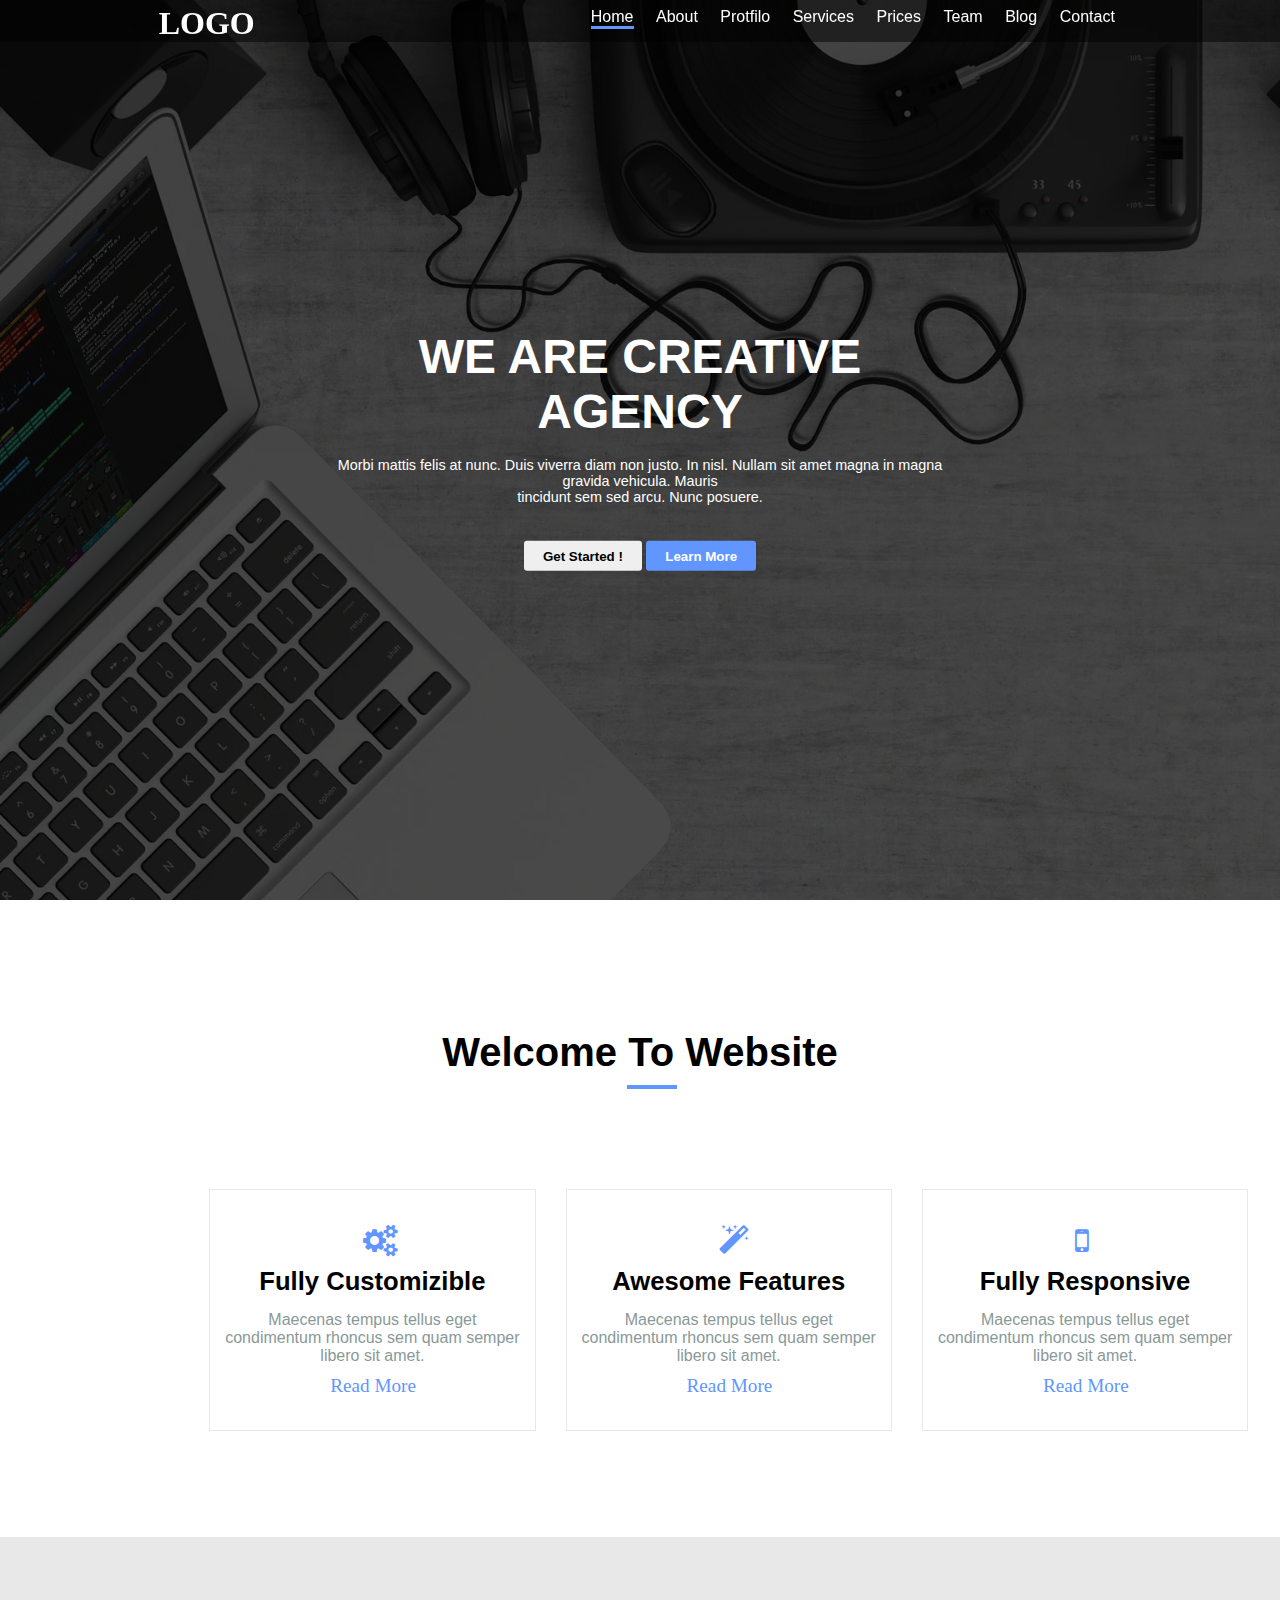
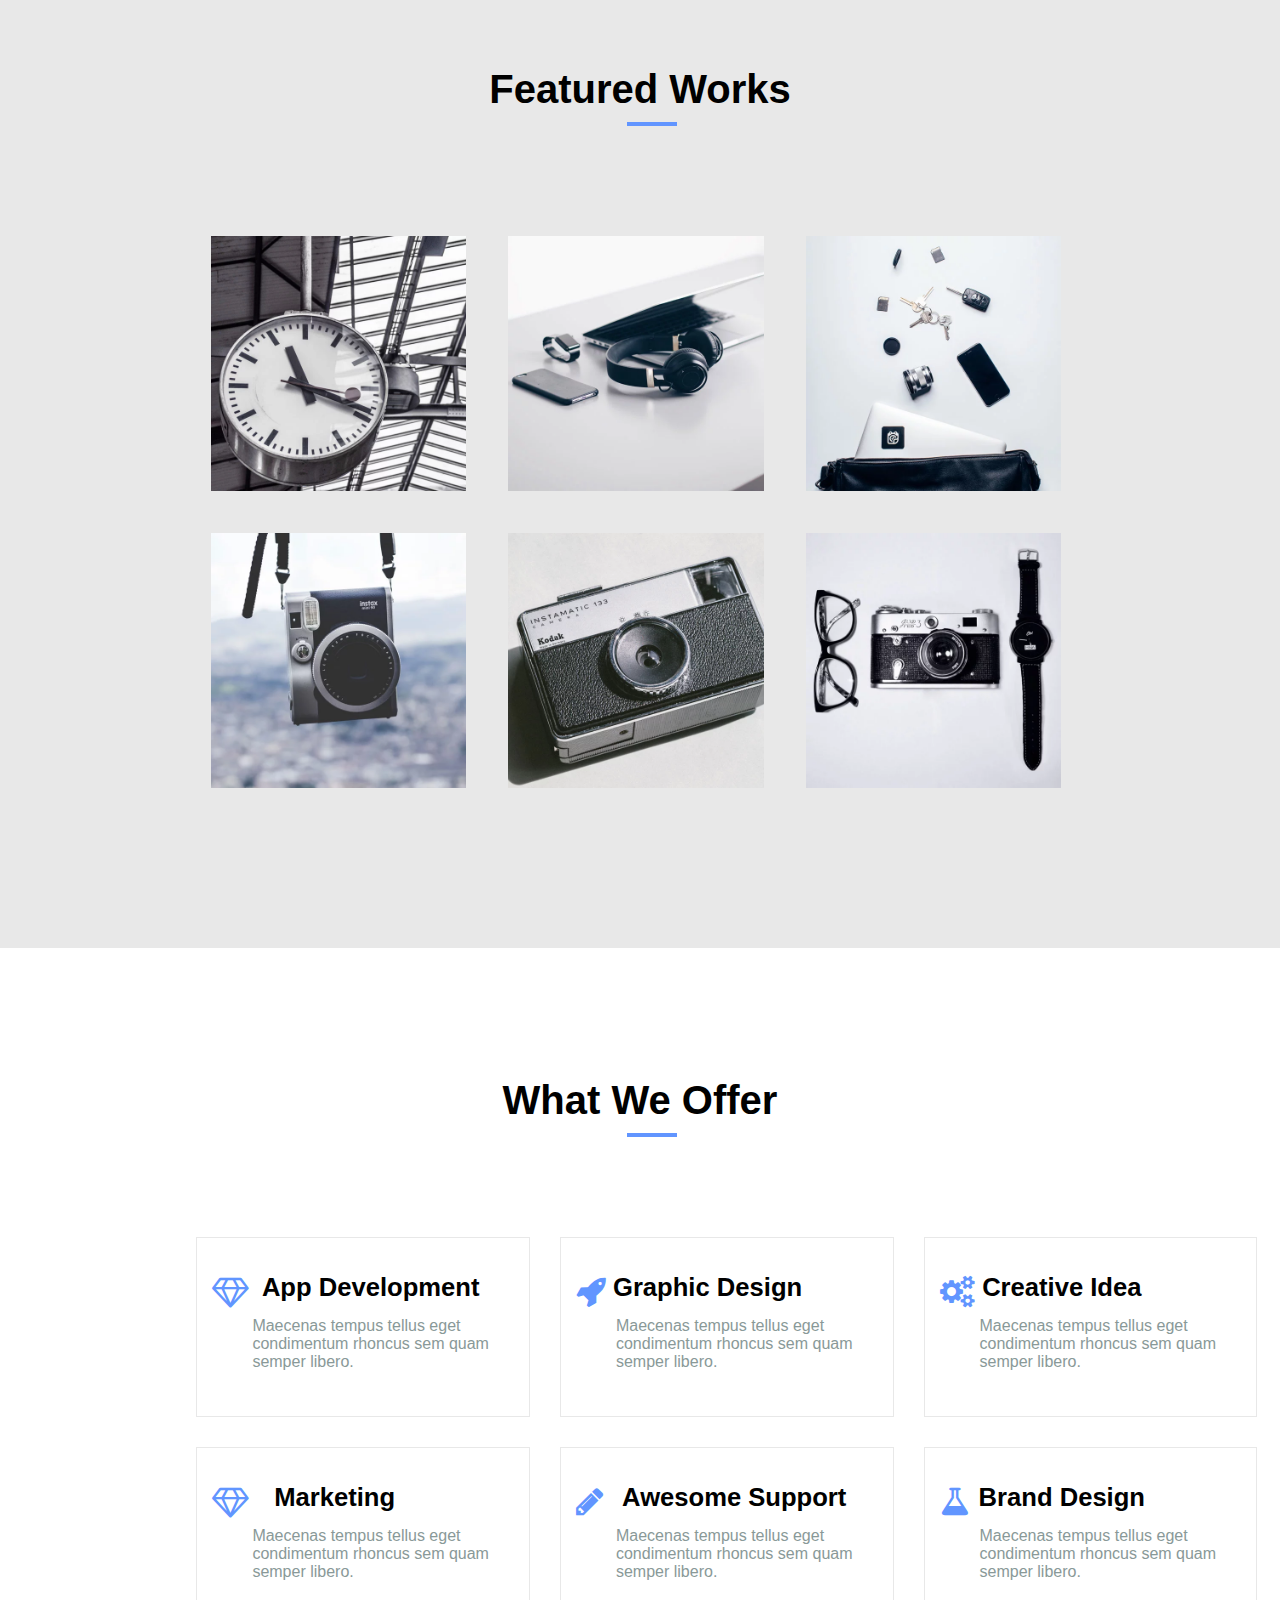
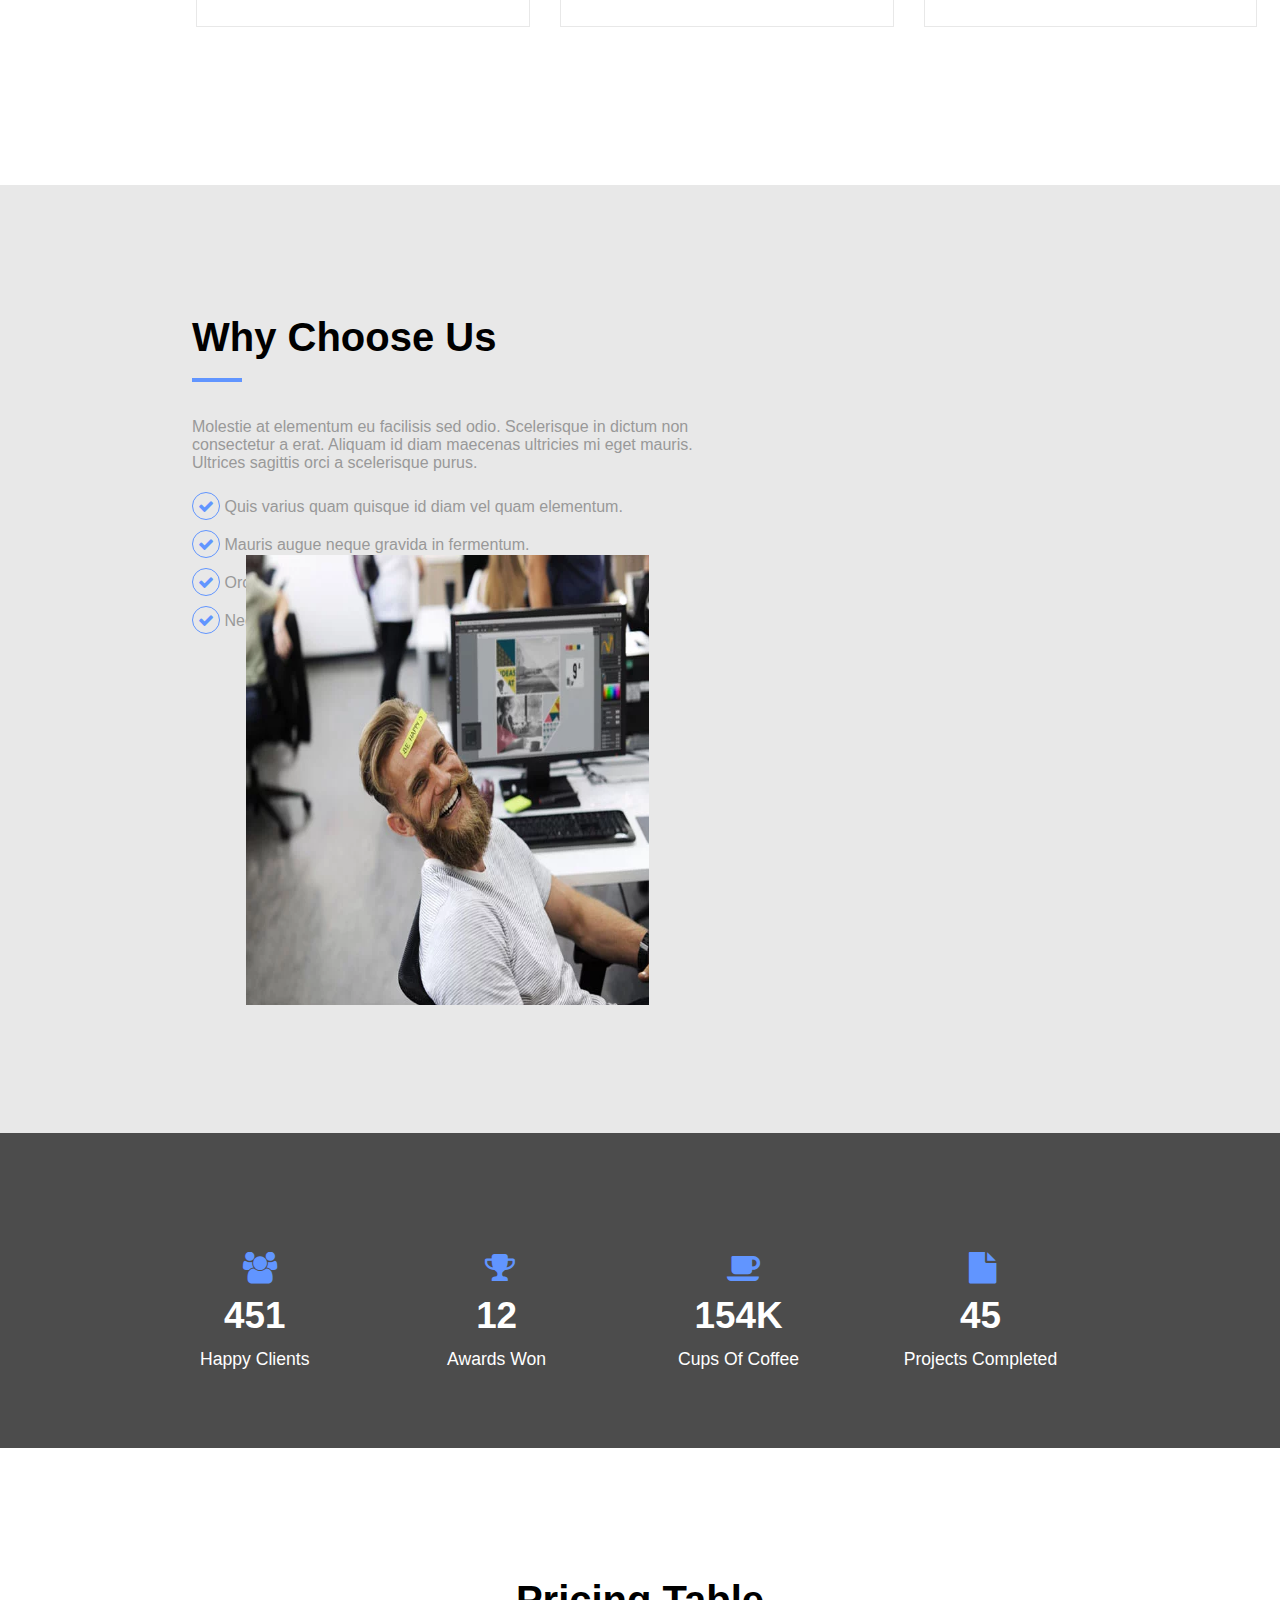
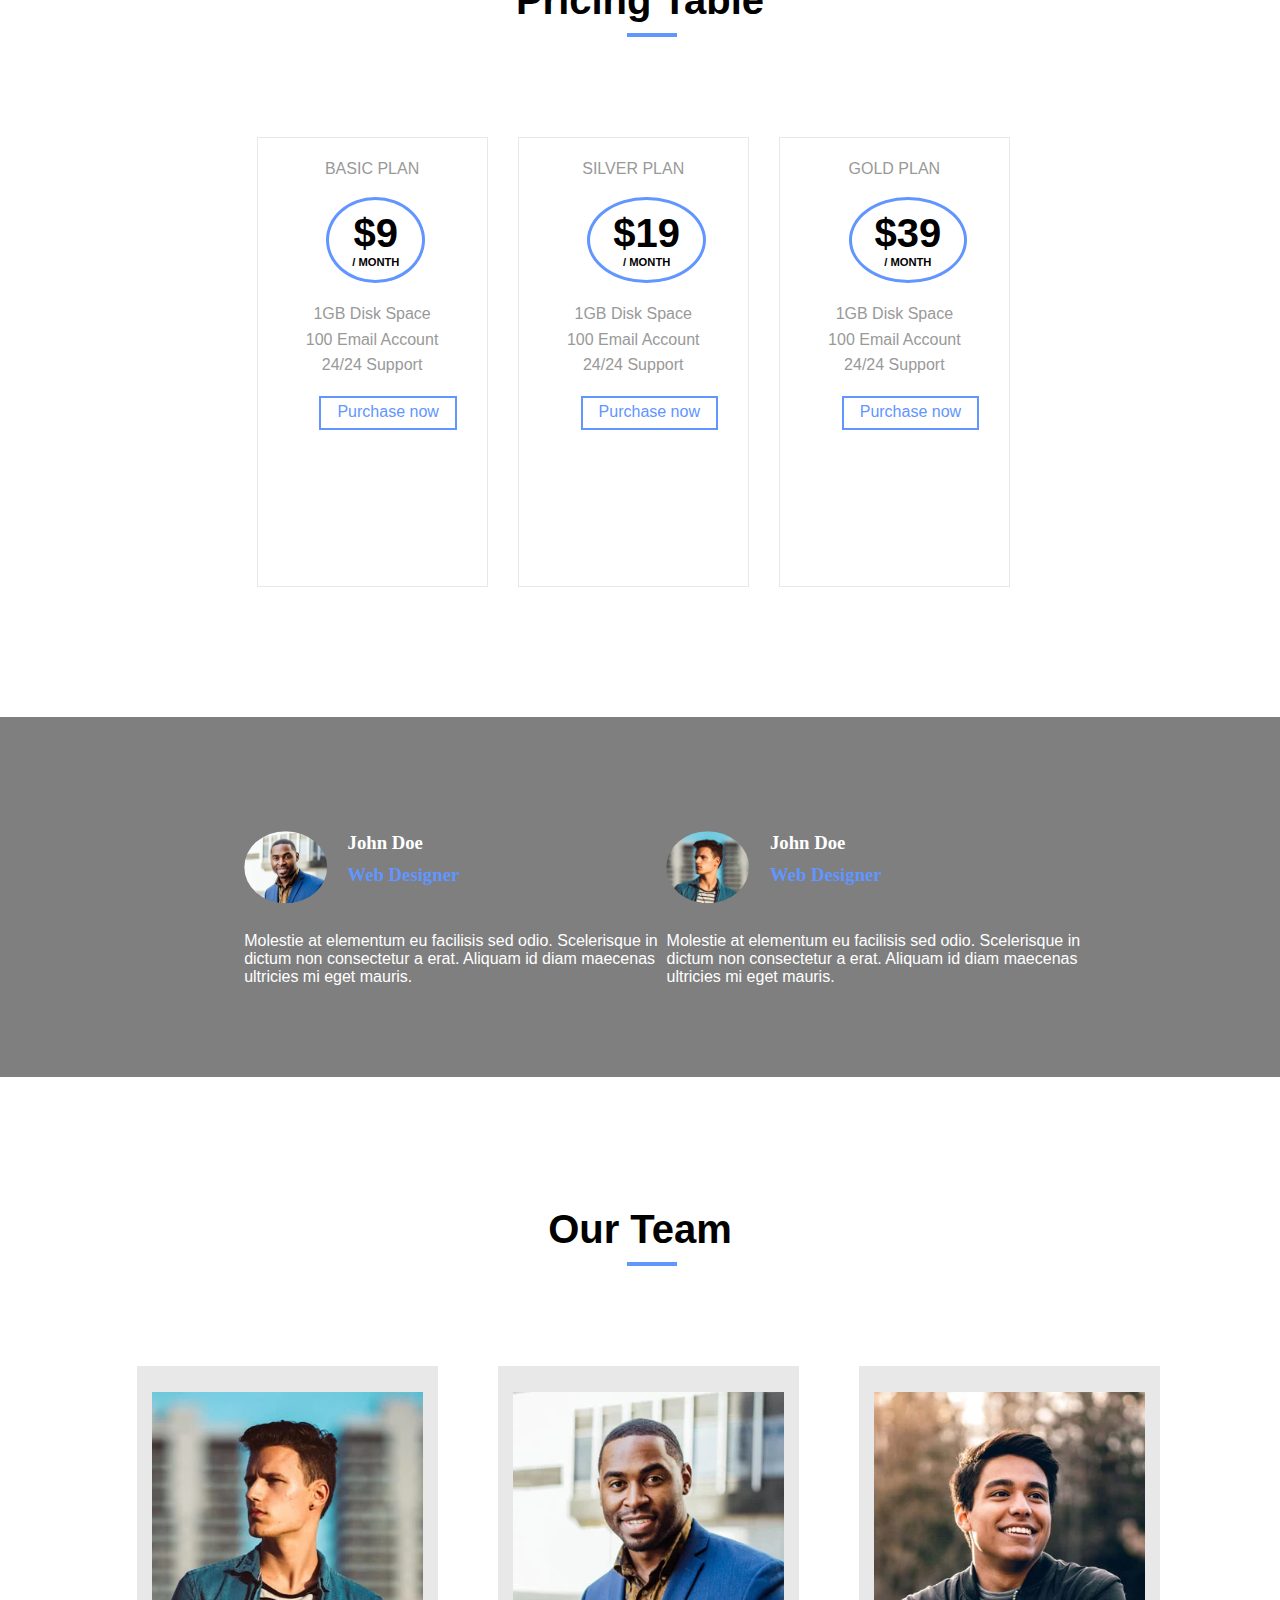
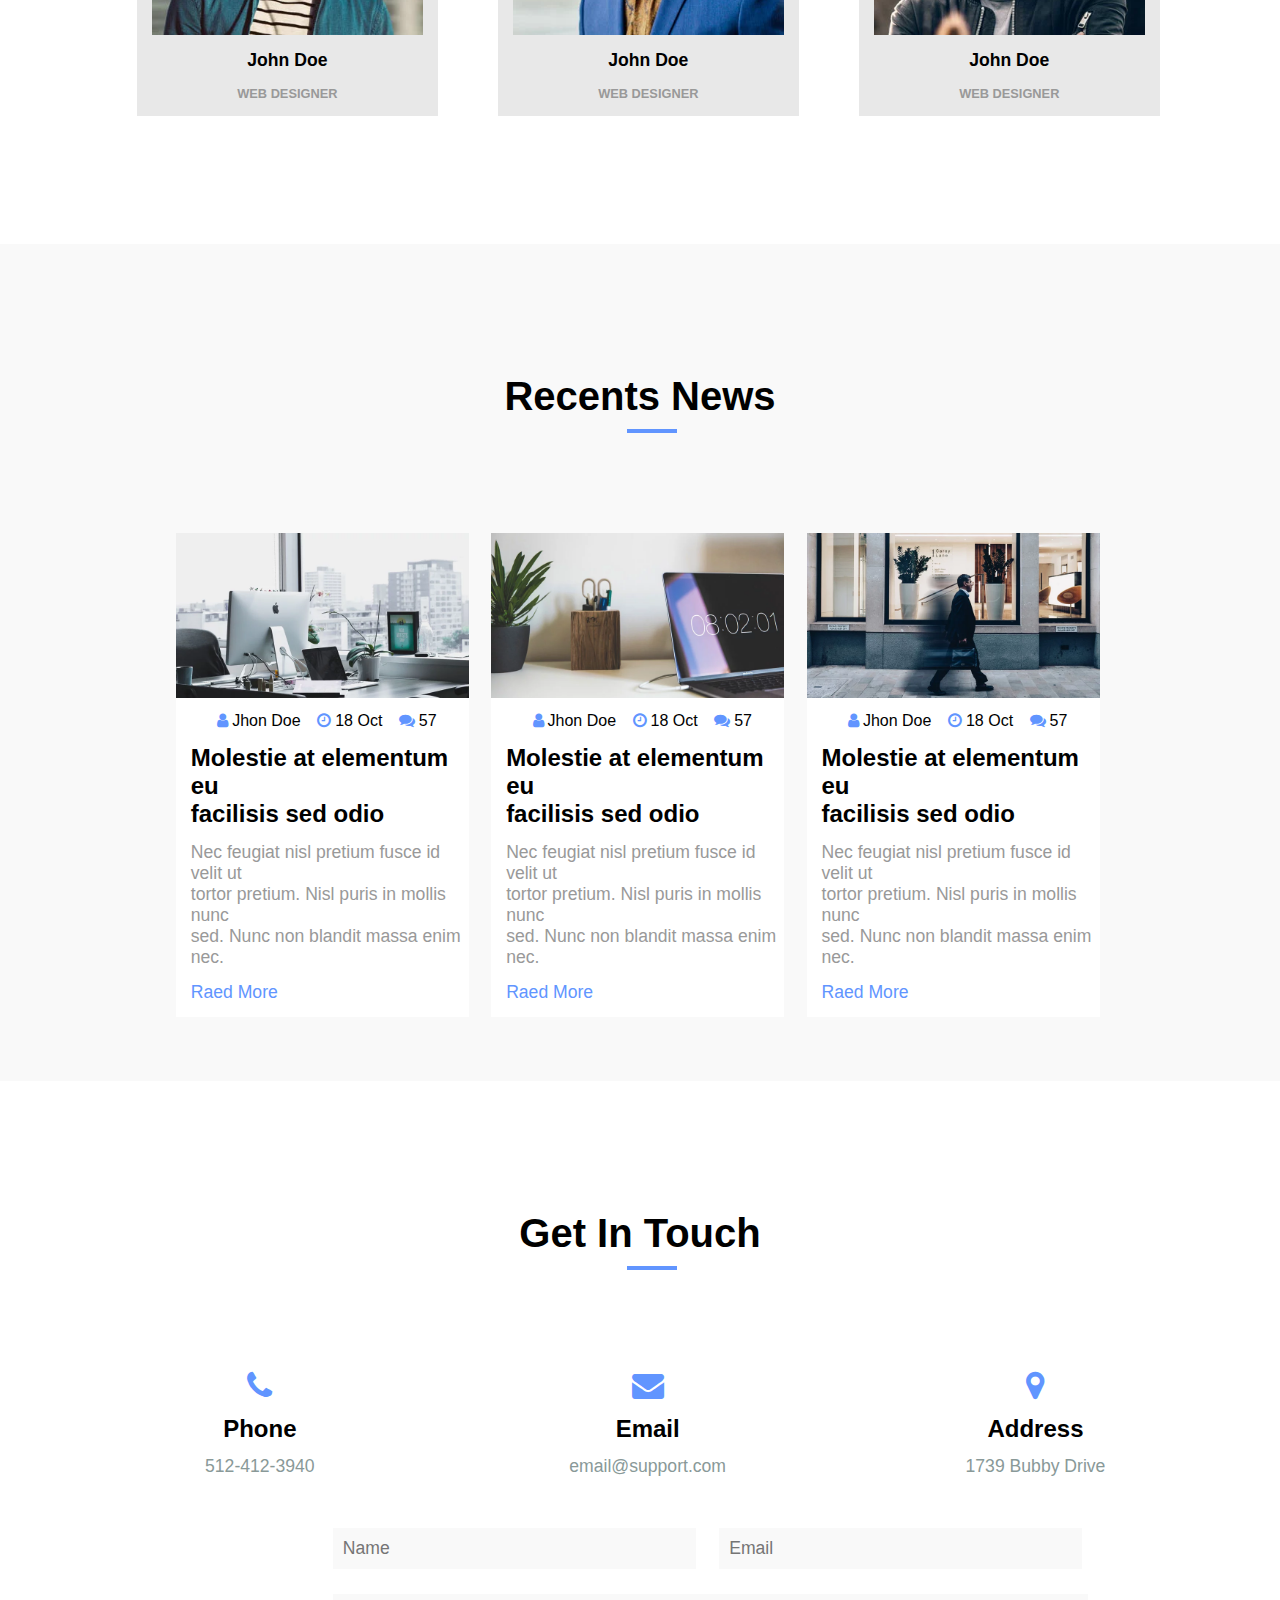
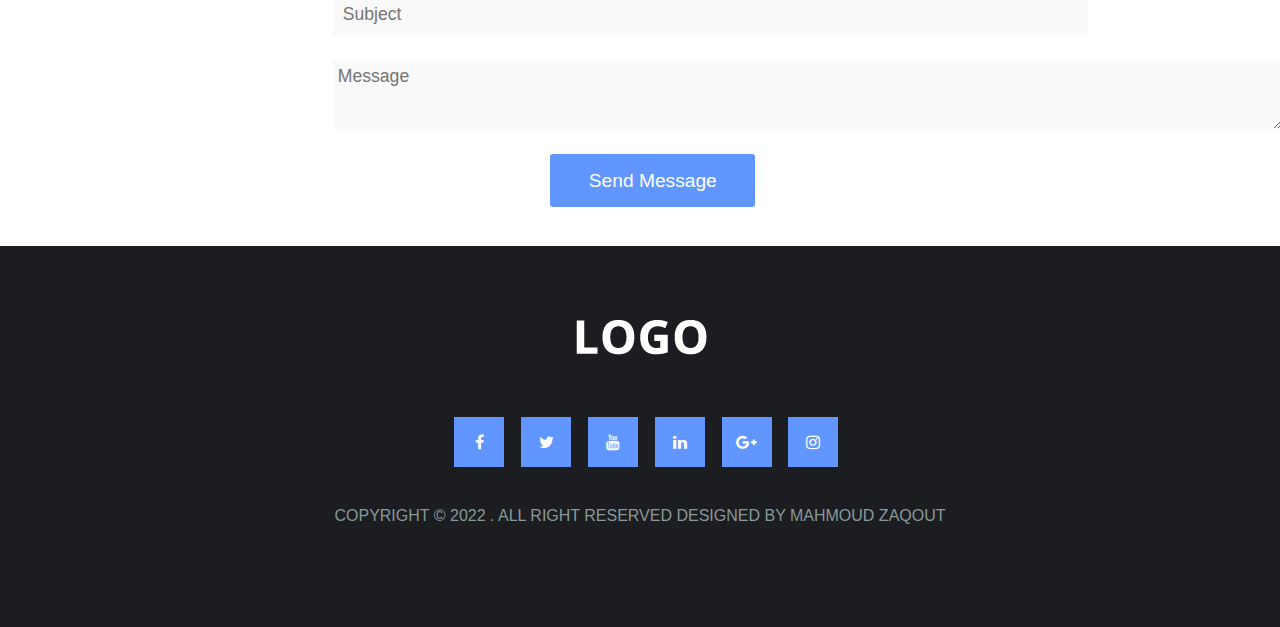
==== index.html @ dd3502e5 "Create index.html" ====
<html>
<head>
    <meta charset="UTF-8">
   <link rel="stylesheet" href="./new5.css">
   <link rel="stylesheet" href="./font-awesome.min.css">
    <title> Mahmoud Zaqout - Firsr Project</title>
</head>
<body>



<div class="all" >
    <div class="navbar"> 

        <h2 class="logo"> logo </h2>
        <ul class="nav ">
            <li> <a class="active" href="#home" > home   </a> </li>
            <li> <a href="#about"  >  about  </a> </li>
            <li> <a href="#protfilo" >  protfilo  </a> </li>
            <li> <a href="#services" >  services  </a> </li>
            <li> <a href="#prices" >   prices </a> </li>
            <li> <a href="#team" >   team </a> </li>
            <li  class="drop"> <a href="#blog" >  blog  </a>
                
            <ul class="item1"> 
                <li > <a href="#home" >  blog item  </a> </li>
            </ul>
            
            
            </li>
            <li> <a href="#contact" >  contact  </a> </li>
        </ul> 
  <div class="clear"> </div>
        </div>

 </div>


<div class="home" id="home"> 

    <div class="overlay"> 

    <div class="contain">
     <h1> we are creative agency </h1>
     <br> 
     <p class=" par1"> Morbi mattis felis at nunc. Duis viverra diam non justo. In nisl. Nullam sit amet magna in magna gravida vehicula. Mauris <br>
        tincidunt sem sed arcu. Nunc posuere. </p>
        <br> <br>
 <button class="op"> Get started ! </button>
 <button class="learn"> learn more  </button> 


    </div>
</div> 
</div>
<!-- ------------------------------------- first section --------------------------  -->



<div class="welcome" id="about"> 
 <h2 > welcome to website </h2>
 <span class="blue">  </span>

</div>

<div class="sec2"> 




<div class="p1">
    <i class="fa icon1 fa-cogs fa-2x" ></i>
    <h3> fully customizible</h3>
     <p>  
        Maecenas tempus tellus eget <br>
condimentum rhoncus sem quam semper <br>
libero sit amet.
     </p>
     <a class="bye" href="#" target="_blank"> Read more</a>



</div> 



<div class="p2">
    <i class="fa icon1 fa-magic fa-2x" ></i>
    <h3> awesome features</h3>
     <p>  
        Maecenas tempus tellus eget <br>
condimentum rhoncus sem quam semper <br>
libero sit amet.
     </p>
     <a class="bye" href="#" target="_blank"> Read more</a>



</div> 

<div class="p3">
    <i class="fa icon1 fa-mobile fa-2x" ></i>
    <h3> fully responsive</h3>
     <p>  
        Maecenas tempus tellus eget <br>
condimentum rhoncus sem quam semper <br>
libero sit amet.
     </p>
     <a class="bye" href="#" target="_blank"> Read more</a>

<div class="clear3">
     
</div>

</div> 
</div>

<!-- -----------------------second section -------------------------- -->

<div class="sec3" id="protfilo">


    <div class="page">
    <h2> featured works </h2>
    <span class="blue"> </span>
</div>

<div class="hh">


<div class="image"> 
    <img src="./images/work/work1.webp" alt="##" title="work1"> 

<div class="upside"> 


    <div class="inside"> 
        <span class="s1">category </span>
        <h3>Lorem, ipsum dolor</h3>
        <i class=" fa icon2 fa-edit fa-3lg"> </i>
        <i class=" fa icon2 fa-search fa-3lg"> </i>
    </div>
</div>

</div>
<div class="image"> 
    <img src="./images/work/work2.webp" alt="##" title="work2"> 
    <div class="upside"> 


        <div class="inside"> 
            <span class="s1">category </span>
            <h3>Lorem, ipsum dolor</h3>
            <i class=" fa icon2 fa-edit fa-3lg"> </i>
            <i class=" fa icon2 fa-search fa-3lg"> </i>
        </div>
    </div>

</div>

<div class="image"> 
    <img src="./images/work/work3.webp" alt="##" title="work3"> 
    <div class="upside"> 


        <div class="inside"> 
            <span class="s1">category </span>
            <h3>Lorem, ipsum dolor</h3>
            <i class=" fa icon2 fa-edit fa-3lg"> </i>
            <i class=" fa icon2 fa-search fa-3lg"> </i>
        </div>
    </div>
</div>










<div class="image"> 
    <img src="./images/work/work4.webp" alt="##" title="work4"> 
    <div class="upside"> 


        <div class="inside"> 
            <span class="s1">category </span>
            <h3>Lorem, ipsum dolor</h3>
            <i class=" fa icon2 fa-edit fa-3lg"> </i>
            <i class=" fa icon2 fa-search fa-3lg"> </i>
        </div>
    </div>
</div>

<div class="image"> 
    <img src="./images/work/work5.webp" alt="##" title="work5"> 
    <div class="upside"> 


        <div class="inside"> 
            <span class="s1">category </span>
            <h3>Lorem, ipsum dolor</h3>
            <i class=" fa icon2 fa-edit fa-3lg"> </i>
            <i class=" fa icon2 fa-search fa-3lg"> </i>
        </div>
    </div>
</div>

<div class="image"> 
    <img src="./images/work/work6.webp" alt="##" title="work6"> 
    <div class="upside"> 


        <div class="inside"> 
            <span class="s1">category </span>
            <h3>Lorem, ipsum dolor</h3>
            <i class=" fa icon2 fa-edit fa-3lg"> </i>
            <i class=" fa icon2 fa-search fa-3lg"> </i>
        </div>
    </div>
</div>
<div class="clear4"></div>

</div>



</div>


<!-- ----------------------third section -------------------------- -->



<div class="sec4" id="services" > 




<div class="what" >
    <h2> what we offer</h2>
    <span class="blue"> </span>

</div>


<div class="upfour">

<div class="four">
 <i class=" fa mahmoud  fa-diamond fa-2x"> </i>
 <h3> app development</h3>
 <p> Maecenas tempus tellus eget <br>
    condimentum rhoncus sem quam<br>
    semper libero.</p>

</div>




<div class="four">
    <i class=" fa mahmoud  fa-rocket fa-2x"> </i>
    <h3 class="x"> graphic design</h3>
    <p> Maecenas tempus tellus eget <br>
       condimentum rhoncus sem quam<br>
       semper libero.</p>
   
   </div>
   
<div class="four">
    <i class=" fa mahmoud  fa-cogs fa-2x"> </i>
    <h3 class="z" > creative idea </h3>
    <p> Maecenas tempus tellus eget <br>
       condimentum rhoncus sem quam<br>
       semper libero.</p>
   
   </div>
 <div class="clear10"> </div>


</div>









<div class="upfour">

    <div class="four">
     <i class=" fa mahmoud  fa-diamond fa-2x"> </i>
     <h3 class="z" >marketing</h3>
     <p> Maecenas tempus tellus eget <br>
        condimentum rhoncus sem quam<br>
        semper libero.</p>
    
    </div>
    
    
    
    
    <div class="four">
        <i class=" fa mahmoud  fa-pencil fa-2x"> </i>
        <h3> Awesome Support</h3>
        <p> Maecenas tempus tellus eget <br>
           condimentum rhoncus sem quam<br>
           semper libero.</p>
       
       </div>
       
    <div class="four">
        <i class=" fa mahmoud  fa-flask fa-2x"> </i>
        <h3 class="z"> Brand Design</h3>
        <p> Maecenas tempus tellus eget <br>
           condimentum rhoncus sem quam<br>
           semper libero.</p>
       
       </div>
     <div class="clear10"> </div>
    
    
    </div>


</div>






  
<!-- ----------------------------------------------------------------------------------------- -->

<div class="sec5" >
    


<div class="sub5">
    <div class="why">
        <h2> why choose us</h2>
        <span class="blue1"> </span>
    
    </div>
    <div class="why1" >
 <p> 
    Molestie at elementum eu facilisis sed odio. Scelerisque in dictum non<br>
consectetur a erat. Aliquam id diam maecenas ultricies mi eget mauris.<br>
Ultrices sagittis orci a scelerisque purus.
 </p>
 <ul class="ul1">
    <li > <i class="fa fa-check fa-lw" > </i> Quis varius quam quisque id diam vel quam elementum.</li>
    <li> <i class="fa fa-check fa-lw"> </i> Mauris augue neque gravida in fermentum.</li>
    <li> <i class="fa fa-check fa-lw"> </i> Orci phasellus egestas tellus rutrum.</li>
    <li> <i class="fa fa-check fa-lw"> </i> Nec feugiat nisl pretium fusce id velit ut tortor pretium.</li>
 </ul>


        
    </div>

    <div class="photo1">
        <img class="person" src="images/about/about1.webp" alt="photo" title="yes">
            </div>

<div class="clear"> </div>


</div>


</div>



<!-- ---------------------------------------------------------------------------------- -->
  

  <div class="sec6" id="team "> 

  <div class="overlay2">

 

<div class="sub6">

<div> 
<i class="fa fa-users fa-2x"> </i>
<h2>451</h2>
<p>happy clients</p>
</div>
<div>
    <i class="fa fa-trophy fa-2x"> </i>
 <h2>12</h2>
 <p>awards won</p>
</div>
<div>
    <i class="fa fa-coffee fa-2x"> </i>
    <h2>154K</h2>
    <p>cups of coffee</p>
</div>
<div>
    <i class="fa fa-file fa-2x"> </i>
    <h2>45</h2>
    <p>projects completed</p>
</div>


</div>

<div class="clear"> </div>



</div>

</div>


<!-- ------------------------------------------------------------------------------------------------------------- -->

<div class="sec7" id="prices">



    <div class="price">
        <h2> pricing table </h2>
        <span class="blue"></span> 

    </div>

    

<div class="ud">



<div class="price1">
<p class="p12"> basic plan</p>
<div class="pv">
    <h3 class="h31"> $9 </h3>
<h3 >  / month</h3>
</div>

<p class="p22"> 
    1GB Disk Space<br>
100 Email Account<br>
24/24 Support
</p>
<a href="#" target="_blank"> Purchase now  </a>


     </div>


     <div class="price1">
        <p class="p12"> silver plan</p>
        <div class="pv">
            <h3 class="h31"> $19 </h3>
        <h3>  / month</h3>
        </div>
        
        <p class="p22"> 
            1GB Disk Space<br>
        100 Email Account<br>
        24/24 Support
        </p>
        <a href="#" target="_blank"> Purchase now  </a>
        
        
             </div>


             <div class="price1">
                <p class="p12"> gold plan</p>
                <div class="pv">
                    <h3 class="h31"> $39 </h3>
                <h3 >  / month</h3>
                </div>
                
                <p class="p22"> 
                    1GB Disk Space<br>
                100 Email Account<br>
                24/24 Support
                </p>
                <a href="#" target="_blank"> Purchase now  </a>
                
                
                     </div>

    </div>



</div>

<!-- --------------------------------------------------------------------------------- -->


<div  class="sec8"> 


<div class="overlay"> 




    <div class="photo20">
  <img src="images/team/team2.webp">
    <div>
   <h3 >  john doe <br> <span> web designer</span> </h3>
<p> Molestie at elementum eu facilisis sed odio. Scelerisque in <br>
    dictum non consectetur a erat. Aliquam id diam maecenas<br>
    ultricies mi eget mauris.</p>
</div>
    </div>

    <div class="photo21">
        <img src="images/team/team1.webp">
          <div>
         <h3 >  john doe <br> <span> web designer</span> </h3>
      <p> Molestie at elementum eu facilisis sed odio. Scelerisque in <br>
          dictum non consectetur a erat. Aliquam id diam maecenas<br>
          ultricies mi eget mauris.</p>
      </div>
          </div>
      


</div>


</div>



<!-- ----------------------------------------------------------------------------------------------------------- -->
<div class="sec9" id="team">


    <div class="why2">
        <h2> our team</h2>
        <span class="blue"> </span>
    
    </div>


<div class="xyz">





<div class="pop">

<div> 

    <div class="bab1">
        <img src="images/team/team1.webp" alt="you lile "> 
    <div class="bab2"> 

       
        <a class=" bab " href="#"><i class="  fa fa-facebook fa-2lg"> </i> </a>
        <a  class=" bab " href="#"><i class="   fa fa-twitter fa-2lg"> </i> </a>
        <a class=" bab"  href="#"><i class="   fa fa-linkedin fa-2lg"> </i> </a>
    </div>
</div>
</div>
 <div class="nezar"> 


    <p class="dodo"> john doe </p>
    <p class="soso"> web designer </p>
</div>
</div>


 <div class="pop">

    <div> 
    
        <div class="bab1">
            <img src="images/team/team2.webp" alt="you lile "> 
        <div class="bab2"> 
    
           
            <a class=" bab " href="#"><i class="  fa fa-facebook fa-2lg"> </i> </a>
            <a  class=" bab " href="#"><i class="   fa fa-twitter fa-2lg"> </i> </a>
            <a class=" bab"  href="#"><i class="   fa fa-linkedin fa-2lg"> </i> </a>
        </div>
    </div>
    </div>
     
        <p class="dodo"> john doe </p>
        <p class="soso"> web designer </p>
    
    </div>


    <div class="pop">

        <div> 
        
            <div class="bab1">
                <img src="images/team/team3.webp" alt="you lile "> 
            <div class="bab2"> 
        
               
                <a class=" bab " href="#"><i class="  fa fa-facebook fa-2lg"> </i> </a>
                <a  class=" bab " href="#"><i class="   fa fa-twitter fa-2lg"> </i> </a>
                <a class=" bab"  href="#"><i class="   fa fa-linkedin fa-2lg"> </i> </a>
            </div>
        </div>
        </div>
         
            <p class="dodo"> john doe </p>
            <p class="soso"> web designer </p>
        
        </div>

        <div class="clear">  </div>
    
</div>


</div>




<!-- ----------------------------------------------------------------------------- -->

<div class="sec10" id="blog"> 

    <div class="why2">
        <h2> Recents News</h2>
        <span class="blue"> </span>
    
    </div>
<div class="via11"> 


<div class="via">


    <img src="images/blog/blog1.webp">
    <div>
   <ul>
    <li> <i class=" fa fa-user"></i> <span> jhon doe </span>   </li>
    <li> <i class=" fa fa-clock-o"></i> <span> 18 oct </span></li>
    <li> <i class=" fa fa-comments"></i> <span> 57</span></li>
   </ul>
 <h2 class="via1"> Molestie at elementum eu<br> facilisis sed odio</h2>
 <p class="via2">Nec feugiat nisl pretium fusce id velit ut<br>
    tortor pretium. Nisl puris in mollis nunc<br>
    sed. Nunc non blandit massa enim nec.</p>
    <a href="#">raed more</a>
</div>


</div>



<div class="via">


    <img src="images/blog/blog2.webp">
    <div>
   <ul>
    <li> <i class=" fa fa-user"></i> <span> jhon doe </span>   </li>
    <li> <i class=" fa fa-clock-o"></i> <span> 18 oct </span></li>
    <li> <i class=" fa fa-comments"></i> <span> 57</span></li>
   </ul>
 <h2 class="via1"> Molestie at elementum eu<br> facilisis sed odio</h2>
 <p class="via2">Nec feugiat nisl pretium fusce id velit ut<br>
    tortor pretium. Nisl puris in mollis nunc<br>
    sed. Nunc non blandit massa enim nec.</p>
    <a href="#">raed more</a>
</div>


</div>





<div class="via">


    <img src="images/blog/blog3.webp">
    <div>
   <ul>
    <li> <i class=" fa fa-user"></i> <span> jhon doe </span>   </li>
    <li> <i class=" fa fa-clock-o"></i> <span> 18 oct </span></li>
    <li> <i class=" fa fa-comments"></i> <span> 57</span></li>
   </ul>
 <h2 class="via1"> Molestie at elementum eu<br> facilisis sed odio</h2>
 <p class="via2">Nec feugiat nisl pretium fusce id velit ut<br>
    tortor pretium. Nisl puris in mollis nunc<br>
    sed. Nunc non blandit massa enim nec.</p>
    <a href="#">raed more</a>
</div>


</div>


<div class="clear"> </div>






</div>



</div>





<!-- ---------------------------------------------------------------------- -->

<div class="sec11"> 

<div class="why2" id="contact">
    <h2>
        Get In Touch
    </h2>
<span class="blue"> </span>

</div>



<div class="bu">
    <i class="fa fa-phone fa-2x"></i> 
    <h2> phone </h2>
    <p> 512-412-3940</p>


</div>

<div class="bu">
    <i class="fa fa-envelope fa-2x"></i> 
    <h2> Email </h2>
    <p> email@support.com
    </p>


</div>


<div class="bu">
    <i class="fa  fa-map-marker fa-2x"></i> 
    <h2> Address
    </h2>
    <p> 1739 Bubby Drive
    </p>


</div>
<div class="clear"> </div>

<div class="fafa"> 

<input class="fafa1" type="text" placeholder="Name">
<input class="fafa2" type="email" placeholder="Email"> <br>
</div>
<input class="fafa3" type="text" placeholder="Subject"><br>
<textarea  class="fafa4" placeholder="Message" cols="91" rows="3"></textarea>
<br>
<button> send Message</button>



</div>




<!-- ---------------------------------------------------------------------- -->
 

<div class="final">

    <img src="images/logo-alt.webp">
<ul> 
    <li> <a href="#"> <i class="fa fa-facebook fa-2lg" > </i>  </a> </li>
    <li> <a href="#"> <i class="fa fa-twitter fa-2lg"> </i></a> </li>
    <li> <a href="#"> <i class="fa fa-youtube fa-2lg" > </i></a> </li>
    <li>  <a href="#"> <i class="fa fa-linkedin fa-2lg" > </i></a></li>
    <li> <a href="#"> <i class="fa fa-google-plus fa-2lg" > </i></a> </li>
    <li> <a href="#"> <i class="fa fa-instagram fa-2lg" > </i></a></li>
</ul>
<div class="clear"> </div>

<p > COPYRIGHT &copy; 2022 . ALL RIGHT RESERVED DESIGNED BY MAHMOUD ZAQOUT</p>

</div>



















</body>
</html>
---- new5.css ----
html {
    scroll-behavior: smooth;
}

.learn {
    color: white;
}
.navbar {
    width: 80%;
    margin-left: 10%;
  /* background-color: rgba(0,0, 0, 0.5); */
 /* padding-left: 5%; */
  
}



.pop:hover .pop .dodo {
    color: white;
}
.all{
    background-color: rgba(0,0, 0, 0.5);
    width: 100%;
    position: fixed;
 z-index: 3113;
 /* background-color: black; */

}
.logo {
    float: left;
    width: 8%;
    font-size:200%;
    font-family:Cambria, Cochin, Georgia, Times, 'Times New Roman', serif;
    text-transform: uppercase;
    margin-left: 3%;
    color: white;
    padding-top: 0.5%;
    
}

.navbar .nav {
    list-style: none;
    float: left;
   padding-left: 15%;
    margin-left:17%;
    width: 70%;

}
.nav li {
    float: left;
    padding-left: 4%;
    padding-top: 1.5%;
  

}

   
   
 * {
    padding: 0;
    margin: 0;
    box-sizing: border-box;
 }
.nav li a {
    display: block;
    text-decoration: none;
    color: white;
    text-transform: capitalize;
    font-family: 'Segoe UI', Tahoma, Geneva, Verdana, sans-serif;
  
  
}
.drop {
    position: relative;
}
.item1 {
    position: absolute;
    width: 100px;
    z-index: 123132;
    margin-left: -26px;
    margin-top: 30%;
    visibility: hidden;
    opacity: 0;
    transition: 1s;
 
}
.drop:hover .item1{
    visibility: visible;
    opacity: 1;
    background-color: #6195ff;
}





.clear {
    clear: both;
}
.home{
    background-image: url(images/background/background1.webp);
    height: 100vh;
    background-size: cover;
    position: relative;

   


}
.contain {
    color: white;
    text-align: center;
    position: absolute;
    top: 50%;
    left: 50%;
    transform: translate(-50%,-50%);
  
}
h1 {
    font-size: 300%;
    text-transform: uppercase;
    font-family: 'Gill Sans', 'Gill Sans MT', Calibri, 'Trebuchet MS', sans-serif;

}
.par1 {
    font-family: 'Segoe UI', Tahoma, Geneva, Verdana, sans-serif;
    font-size: 90%;
}
.overlay {
    width: 100%;
    height: 100vh;
    background-color: rgba(0,0, 0, 0.7);
}
button {
    padding: 1.2% 3%;
    border: none;
    border-radius: 3px;
    font-family: 'Segoe UI', Tahoma, Geneva, Verdana, sans-serif;
    font-weight: bold;
    text-transform: capitalize;
    
}
button:hover {
    opacity: 0.7;
  transition: opacity 0.5s;
    cursor: pointer;
}

.active::after{
    content: "";
    background-color: #6195ff;
    width: 100%;
    height: 3px;
    display: block;
}
a::after{
    content: "";
    background-color: #6195ff;
    width: 0;
    height: 3px;
    display: block;
}
.nav > li > a:hover::after {
    content: "";
    background-color: #6195ff;
    width: 100%;
    height: 3px;
    display: block;
    transition: 0.5s;
}
.learn {
    background-color: #6195ff;
}
/* -------------------------------------- first section -------------------------- */
.welcome h2,
.page h2,
.what h2 ,
.price h2,
.why2 h2
{
    text-align: center;
    font-size: 250%;
    text-transform: capitalize;
    font-family:Arial, Helvetica, sans-serif;
    padding-top: 130px;
}
.blue  {
    display: block;
    height: 4px;
    width: 50px;
    background-color: #6195ff;
    margin: 10px 0 100px 49%;

}

.p1,
.p2,
.p3,
.four
{
   
    padding-top: 20px;
    padding-bottom: 30px;
    float: left;
    margin-left: 30px;
    border-style: solid;
    border-width: 0.5px;
    border-color:#e8e8e8;
    position: relative;
}
.icon1 {
    color: #6195ff;
    padding-left: 47%;
    padding-bottom: 10px;
    padding-top: 15px;
}
.p1 h3,
.p2 h3,
.p3 h3,
.s1 h3,
.four h3{
  text-align: center;
    font-size: 160%;
    font-family: 'Gill Sans', 'Gill Sans MT', Calibri, 'Trebuchet MS', sans-serif;
text-transform: capitalize;
padding-bottom: 15px;
transition: color 0.5s;
}
.p1 p,
.p2 p,
.p3 p,
.s1 p
 {
text-align: center;
    font-family: 'Segoe UI', Tahoma, Geneva, Verdana, sans-serif;
    padding: 0 15px ;
    padding-bottom: 10px;
    color: #899998;
}
.p1 .bye,
.p2 .bye,
.p3 .bye {
    text-decoration: none;
    font-size: 120%;
    color: #6195ff;
    text-align: center;
    text-transform: capitalize;
    margin-left: 120px;

}
.sec2 {
    margin-left: 14%;
    margin-bottom:35%;
}
.clear3 {
    clear: both;
}


.p1::after {
    content: "";
    position: absolute;
    width: 0;
    height: 100%;
    background-color: #333;
    top: 0;
    left: 0;
    z-index: -2;
    transition: 0.5s;
}
.p1:hover::after{
width: 100%;
}
.p1:hover h3 { color: aliceblue;
}
.p2::after{
    content: "";
    background-color: #333;
    width: 0;
    height: 100%;
    z-index: -2;
    position: absolute;
    top: 0;
    left: 0;
    transition: 0.5s;
}
.p2:hover::after{
    width: 100%;
}
.p2:hover h3 {
    color: white;
}



.p3::after{
    content: "";
    position: absolute;
    top: 0;
    left: 0;
    width: 0;
    height: 100%;
    background-color: #333;
    transition: 0.5s;
    z-index: -8;
}
.p3:hover::after{
    width: 100%;
}
.p3:hover h3 {
    color: #e8e8e8
}
/* -----------------------second section -------------------------- */


.sec3 {
    background-color:#e8e8e8;
    overflow: hidden;
}

.image  {
     width: 25%;
    float: left;
  margin-left: 2%;
  margin-bottom: 2%;
  position: relative;
padding: 10px;

}
.clear4 {
    clear: both;

}
.image img {
width: 100%;
/* padding: 15px; */

  
}
.hh {
    margin-left:14%;
    padding-bottom: 10%;
}
.upside {
    position: absolute;
    top: 0;
    left: 0;
    width: 100%;
    height: 100%;
    background-color: rgba(0,0, 0, 0.5);
    opacity: 0;
    transition: 0.5s;

}
.s1 {
    display: block;
    font-size: 110%;
    text-transform: uppercase;
    font-family: 'Segoe UI', Tahoma, Geneva, Verdana, sans-serif;
    color: #6195ff;
    margin-bottom: 2%;
    transition: 0.5s;
    visibility: hidden;
    opacity: 0;
}

.inside {
    position: absolute;
    top: 50%;
    left: 50%;
    transform: translate(-50%,-50%);
    width: 100%;
    text-align: center;
    transition:3s;
    
}
.inside h3 {
    font-size: 130%;
    color: white;
    font-family:'Segoe UI', Tahoma, Geneva, Verdana, sans-serif;
    margin-bottom: 4%;
    transition: 1s;
    visibility: hidden;
    opacity: 0;
}



.icon2 {
    padding: 13px;
    color: white;
    background-color: #6195ff;
    transition: 1.5s;
    visibility: hidden;
    opacity: 0;
}

.image:hover .upside{
    width: 100%;
}
.image:hover .s1 {
    visibility: visible;
    opacity: 1;
  
}
.image:hover .inside h3 {
    visibility: visible;
    opacity: 1;
 
}
.image:hover .icon2 {
    visibility: visible;
    opacity: 1;
    
}
.image:hover .upside {
    opacity: 1;
}


/* ------------------------------------------------------------------------- */






.four {
padding: 35px 25px 35px 40px ;
margin-bottom: 30px;

}
.upfour {
    margin-left: 13%;
   
}
.mahmoud {
    position: absolute;
    top: 0;
    left: 0;
  color: #6195ff;
    margin: 38px 0 0 15px ;
}
.clear10 {
    clear: both;
}

.four::after {
    content: "";
    width: 0%;
    height: 100%;
    background-color: #333;
    z-index: -11;
    position: absolute;
    top: 0;
    left: 0;
    transition: 0.5s;
}
.four:hover::after  {
width: 100%;
}
.four:hover  h3 {
    color: white;
}
.four p {
    width: auto;
    font-family: 'Segoe UI', Tahoma, Geneva, Verdana, sans-serif;
    padding: 0 15px ;
    padding-bottom: 10px;
    color: #899998;
}
.sec4 {
    padding-bottom: 10%;
}
.four .z {
    display: block;
    margin-left: -27%;
}
.four .x {
    margin-left: -20%;
}
/* ----------------------------------------------------------------------------------- */

.sec5{
    background-color: #e8e8e8;
    padding-bottom: 10%;
}
.sec5 .sub5 {

    width: 70%;
    margin-left: 15%;
}

 .why h2 {
    font-size: 250%;
    text-transform: capitalize;
    font-family:'Gill Sans', 'Gill Sans MT', Calibri, 'Trebuchet MS', sans-serif;
    padding-top: 130px;
 }
 .why .blue1 {
    display: block;
    height: 4px;
    width: 50px;
    background-color: #6195ff;
    margin-top: 2%;
    margin-bottom: 4%;
 }


 .why1 {
    float: left;
 }
 .why1 p{
color: #999;
    font-family: 'Segoe UI', Tahoma, Geneva, Verdana, sans-serif;
    margin-bottom: 4%;
 }
 .ul1{
    /* margin-left: 2%; */
    color: #999;
    font-family: 'Segoe UI', Tahoma, Geneva, Verdana, sans-serif;
    list-style: none;

 }
 .ul1 li {
    margin-bottom: 2%;
  

    
 }
 .ul1 li i {
    border-radius: 95%;
    border-color:#6195ff;
    border-style: solid;
    color: #6195ff;
    padding: 1%;
    border-width: .005px;
 }
.photo1  {
    float: left;
    margin-left: 6%;
    margin-top: -10%;
    width: 45%;
    height: 50%;
   
  
}

.photo1 .person {
    width: 100%;
    height: 100%;
}


.clear {
    clear: both;
}
/* ------------------------------------------------------------------------------------------------- */

.overlay2 {
    width: 100%;
    height: 35%;
    background-color:rgba(0,0, 0, 0.7);
    
   
}

.sec6{
    position: relative;
    background-image: url(images/background/لقطة\ الشاشة\ 2022-10-13\ 152746.png);
 width: 100%;
 background-attachment: fixed;
}
.sub6 {
    overflow: hidden;
    width: 90%;
    margin-left: 10%;
    margin-top: -3%;
   
}
.sub6 div {
    margin-left: 1%;
    float: left;
    width: 20%;
   
}
.sub6 div i {
    color: #6195ff;
    margin-left:45%;
    width: 100%;
}
.sub6 div h2{
color: white;
text-align: center;
font-weight: bold;
font-family: 'Lucida Sans', 'Lucida Sans Regular', 'Lucida Grande', 'Lucida Sans Unicode', Geneva, Verdana, sans-serif;
font-size: 230%;
margin-top: 5%;
margin-bottom: 5%;
}
.sub6 div p{
color: white;
text-align: center;
text-transform: capitalize;
font-family: 'Segoe UI', Tahoma, Geneva, Verdana, sans-serif;
font-size: 110%;
}
.sub6{
    position: absolute;
    top: 50%;
    
 
} 
/* ----------------------------------------------------------------------------------------------------------------- */

.price1 .p12 {
    text-transform: uppercase;
    color:#999;
    font-family: 'Segoe UI', Tahoma, Geneva, Verdana, sans-serif;
    text-align: center;
    margin-top: 10%;
    margin-bottom: 8%;
    transition: color 0.5s;
}
.price1 .p22 {
    text-transform:capitalize;
    color:#999;
    font-family: 'Segoe UI', Tahoma, Geneva, Verdana, sans-serif;
    text-align: center;
    line-height: 1.6;
    margin-bottom: 8%;
     
}
.price1 .pv {
    border-color: #6195ff;
    border-width: 3px;
    display: inline-block;
    border-style: solid;
    text-align: center;
    margin-left: 30%;
    border-radius: 100%;
    padding: 5% 10%;
    margin-bottom: 8%;
}
.pv .h31 {
    font-weight: bold;
    font-size: 250%;
    transition: color 0.5s;
}
.pv h3 {
    font-family: 'Segoe UI', Tahoma, Geneva, Verdana, sans-serif;
    text-transform: uppercase;
    font-size: 70%;
    transition: color 0.5s;
}
.price1 a {
  text-decoration: none;
  border-color: #6195ff;
  border-style: solid;
  border-width: 2px;
  padding: 2%;
  margin-left: 27%;
  padding: 2% 7%;
  font-family: 'Segoe UI', Tahoma, Geneva, Verdana, sans-serif;
  display: inline-block;
  color: #6195ff;
}
.price1{
    /* background-color:#e8e8e8; */
    display: inline-block;
    width: 22%;
    height: 50%;
    margin-left: 2.5%;
    border-color:#e8e8e8;
    border-width: 1px;
    border-style: solid;
    position: relative;
    margin-bottom:130px;
}

.ud {
    margin-left: 18%;
}




.price1::after {
    content: "";
    width:100%;
    height: 0%;
    position: absolute;
    right: 0;
    top: 0;
    background-color: #333;
    z-index: -1;
    transition: 0.5s;
}
.price1:hover::after {
 height: 100%;
}
.price1:hover .pv h3 {
    color: white;
}
.price1:hover .p12 {
    color: #6195ff;
}
/* ------------------------------------------------------------------------ */


.sec8 {
    position: relative;
    background-image: url(images/background/background3.webp);
    background-attachment:fixed;

    width: 100%;
    height: 40%;
    /* margin-bottom: 5%; */
}

.sec8 .overlay {
width: 100%;
height: 100%;
background-color: rgba(0,0, 0, 0.5);
}

.photo20 div,
 .photo21 div  {
    margin-left: 10%;
    margin-top: 5%;
    width: 100%;
}

.photo20 h3,
.photo21 h3  {
    font-family:Cambria, Cochin, Georgia, Times, 'Times New Roman', serif;
    text-transform: capitalize;
    color: white;
    margin-bottom: 10%;
    margin-left: 25%;
    line-height: 1.7;
}
.photo20 img {
    height: 40%;
    width: 20%;
    position: absolute;
    top: -5%;
    left: 10%;
    margin-top: 8%;
    border-radius: 90%;

}
.photo20   span ,
.photo21   span {
color: #6195ff;
}
.photo20 p,
.photo21 p {
    font-family: 'Segoe UI', Tahoma, Geneva, Verdana, sans-serif;
    color: white;
    width: 100%;
}
.photo20
 {
    position: relative;
    position: absolute;
    top: 50%;
    left: 32%;
float: left;
    transform: translate(-50%,-50%);
}
.photo21{
    position: relative;
    position: absolute;
    top: 50%;
    left: 65%;
float: left;
    transform: translate(-50%,-50%);


}
.photo21 img {
    height: 40%;
    width: 20%;
    position: absolute;
    top: -5%;
    left: 10%;
    margin-top: 8%;
    border-radius: 90%;
}
/* ----------------------------------------------------------------------------------------- */
 .pop {
    background-color: #e8e8e8;
position: relative;
  float: left;
  overflow: hidden;
  width: 25%;
text-align: center;
z-index: 1;
padding-top:26px;
margin-left: 5%;


}


  .bab {
padding: 2%;
background-color: #6195ff;
color: white;
margin-left: auto;
}
.bab1 a {
    padding-left: 10px;
    display: block;
    width: 40px;
    height:40px; 
    visibility: hidden;
    opacity: 0;
    transition: 0.5s;
   
 }  
 .bab i {
    line-height: 2;
 }

.bab2 {
    visibility: hidden;
    opacity: 0;
    background-color: rgba(0,0, 0, 0.5);
    position: absolute;
    top: 0;
    right: 0;
    left: 0;
    bottom: 0;
    transition: 0.5s;

}
.pop .bab1 {

margin-top: 20%;
position: relative;
width: 90%;
margin: auto;

}

.bab1 img {
    width: 100%;
   
  
}
.pop .dodo {
    font-family:Verdana, Geneva, Tahoma, sans-serif;
    font-weight: bold;
    text-align: center;
    text-transform: capitalize;
    padding-top: 5%;
    font-size: 110%;
    transition: 0.5s;
}
.pop .soso{
    font-family: 'Segoe UI', Tahoma, Geneva, Verdana, sans-serif;
    text-transform: uppercase;
    text-align: center;
    color: #999;
    font-size: 80%;
    padding: 5% 0 ;
    font-weight: bold;
transition: 0.5s;
}
    
.sec9{
    margin-bottom: 10%;
}
.xyz {

margin-left: 6%;


}
.clear2131 {
    clear:right;
}


.pop::after {
    content: "";
    background-color:#333;
    width: 100%;
    height: 0%;
    position: absolute;
    top: 0;
    height: 0;
    left: 0;
    bottom: 0;
    z-index: -1;
    transition:  0.5s;
}
.pop div {
    z-index: 1;
}
.pop:hover::after {
    height: 100%;
}
.pop:hover .bab1 a {
    visibility: visible;
    opacity: 1;

}
.pop:hover .bab2 {
    visibility: visible;
    opacity: 1;
}


.pop:hover .dodo {
    color: white;

}
.pop:hover .soso {
    color: #6195ff;
 
}
.bab2:hover  .bab {
    opacity: 0.1;
}


/* ------------------------------------------------------------------------------ */
.sec10 {
    background-color: #f9f9f9;
    /* margin-bottom: 10%; */
    padding-bottom: 5%;
    

}
.via11{
    margin-left: 12%;
}
.via {
    width: 26%;
  padding-bottom: 1%;
    overflow: hidden;
    background-color: white;
    float: left;
    margin-left: 2%;
}
.via img {
    width: 100%;
}
.via ul {
    margin: 5% ;

}
.via ul li{
    display: inline-block;
    margin-left: 5%;
}
.via ul li i {
    color: #6195ff;
   
}
.via ul li span {
    text-transform: capitalize;
    font-family: 'Segoe UI', Tahoma, Geneva, Verdana, sans-serif;
}
.via h2 {
    font-family: 'Segoe UI', Tahoma, Geneva, Verdana, sans-serif;
    margin-bottom: 5%;
}
.via p {
  font-family: 'Segoe UI', Tahoma, Geneva, Verdana, sans-serif;
  color:#999;
  font-size: 110%;
  margin-bottom: 5%;
}
.via a {
    text-decoration: none;
    text-transform: capitalize;
    font-size: 110%;
    color: #6195ff;
    font-family: 'Segoe UI', Tahoma, Geneva, Verdana, sans-serif;
    margin-bottom: 10%;
}
.via div {
    margin-left: 5%;
}
/* ----------------------------------------------------------- */

.bu {
    width: 20%;
    float: left;
    text-align: center;
    margin-left: 10.3%;
}
.bu i {
    color: #6195ff;
}
.bu h2 {
    text-transform: capitalize;
    margin: 5% 0;
    font-family: 'Segoe UI', Tahoma, Geneva, Verdana, sans-serif;
}
.bu p {
    font-family: 'Segoe UI', Tahoma, Geneva, Verdana, sans-serif;
    font-size: 110%;
    color:#899998;
    margin-bottom: 20%;
}
.fafa1,
.fafa3 {
    background-color:#f9f9f9;
    padding: 10px;
    font-family: 'Segoe UI', Tahoma, Geneva, Verdana, sans-serif;
    width: 363px;
    font-size: 110%;
    border: 0;
    outline: none;
}
.fafa2 {
    background-color: #f9f9f9;
    padding: 10px;
    width: 363px;
    margin-left: 2%;
    font-family: 'Segoe UI', Tahoma, Geneva, Verdana, sans-serif;
    font-size: 110%;
    border: 0;
    outline: none;
    --maincolor :
}
.fafa3{
    width: 755px;
}
.fafa,
.fafa3 {
    margin-bottom: 2%;
    margin-left: 26%;
    font-family: 'Segoe UI', Tahoma, Geneva, Verdana, sans-serif;
    border: 0;
    outline: none;
}

.fafa4 {
    margin-left: 26%;
    padding-left: 5px;
    padding-top: 5px;
    background-color:#f9f9f9;
    font-family: 'Segoe UI', Tahoma, Geneva, Verdana, sans-serif;
    font-size: 110%;
border: 0;
    margin-bottom: 2%;
    outline: none;
    outline-color: #6195ff;
}
.sec11 button {
    background-color: #6195ff;
    font-family:'Segoe UI', Tahoma, Geneva, Verdana, sans-serif ;
    font-size: 120%;
    font-weight: normal;
    color: white;
    margin-left: 43%;
    margin-bottom: 3%;
   
}
/* ------------------------------------------------------------------ */
 .final {

    background-color:#1c1d21;
    text-align: center;
}
.final img {
    margin-top: 4%;
}
.final ul li a{
   display: block;
   height: 50px;
   width: 50px;
   background-color: #6195ff;
   color: white;
   padding-bottom: 5px;
   transition: 0.5s;
}

.final ul li  {
    display: inline-block;
    margin-left: 1%;

    
}


 .final ul li a i {

    border-radius: 9%;
    line-height: 50px;
   
} 

.final ul {
    width: auto;
    list-style: none;
    margin: 40px 0 ;



   
}

.final p {
    color:#899998;
font-family: 'Segoe UI', Tahoma, Geneva, Verdana, sans-serif;
text-transform: uppercase;
    padding-bottom: 8%;
    
} 
     
   .final ul li a:hover {
     opacity:0.7 ;
  }
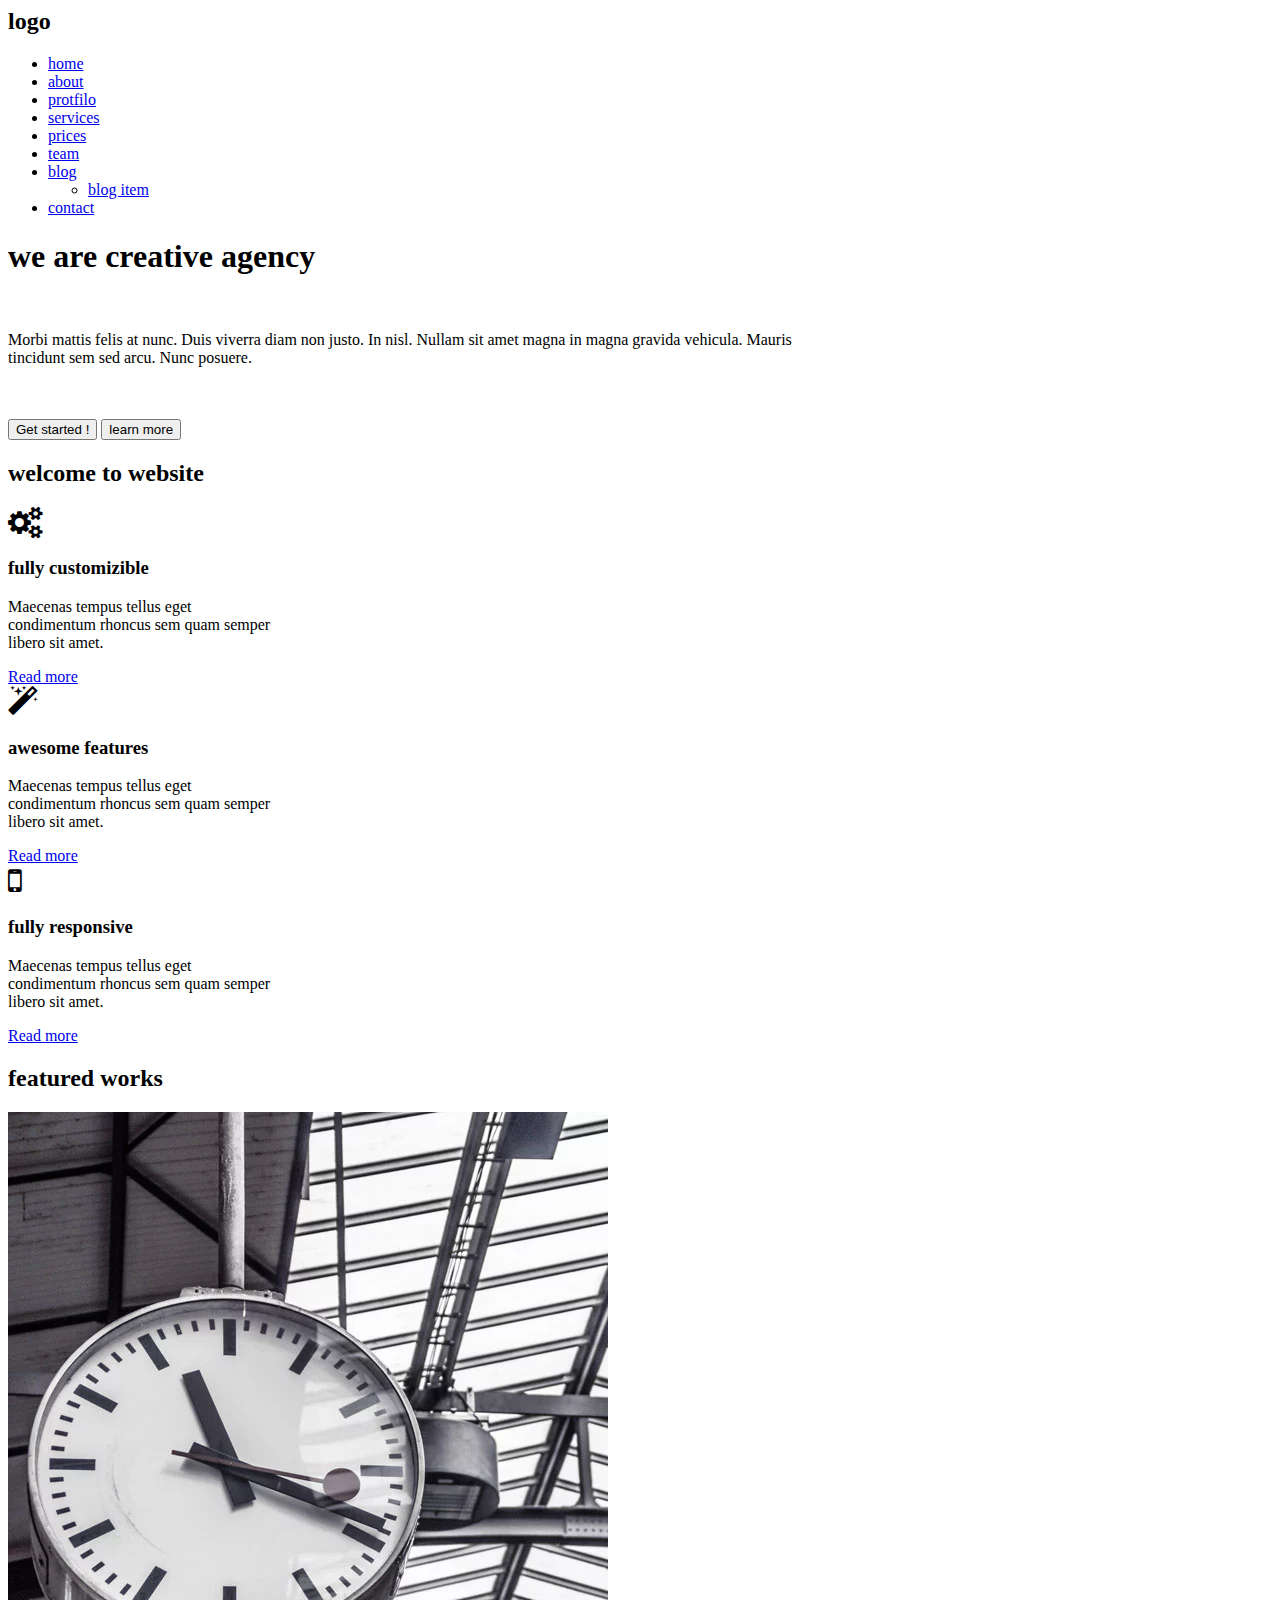
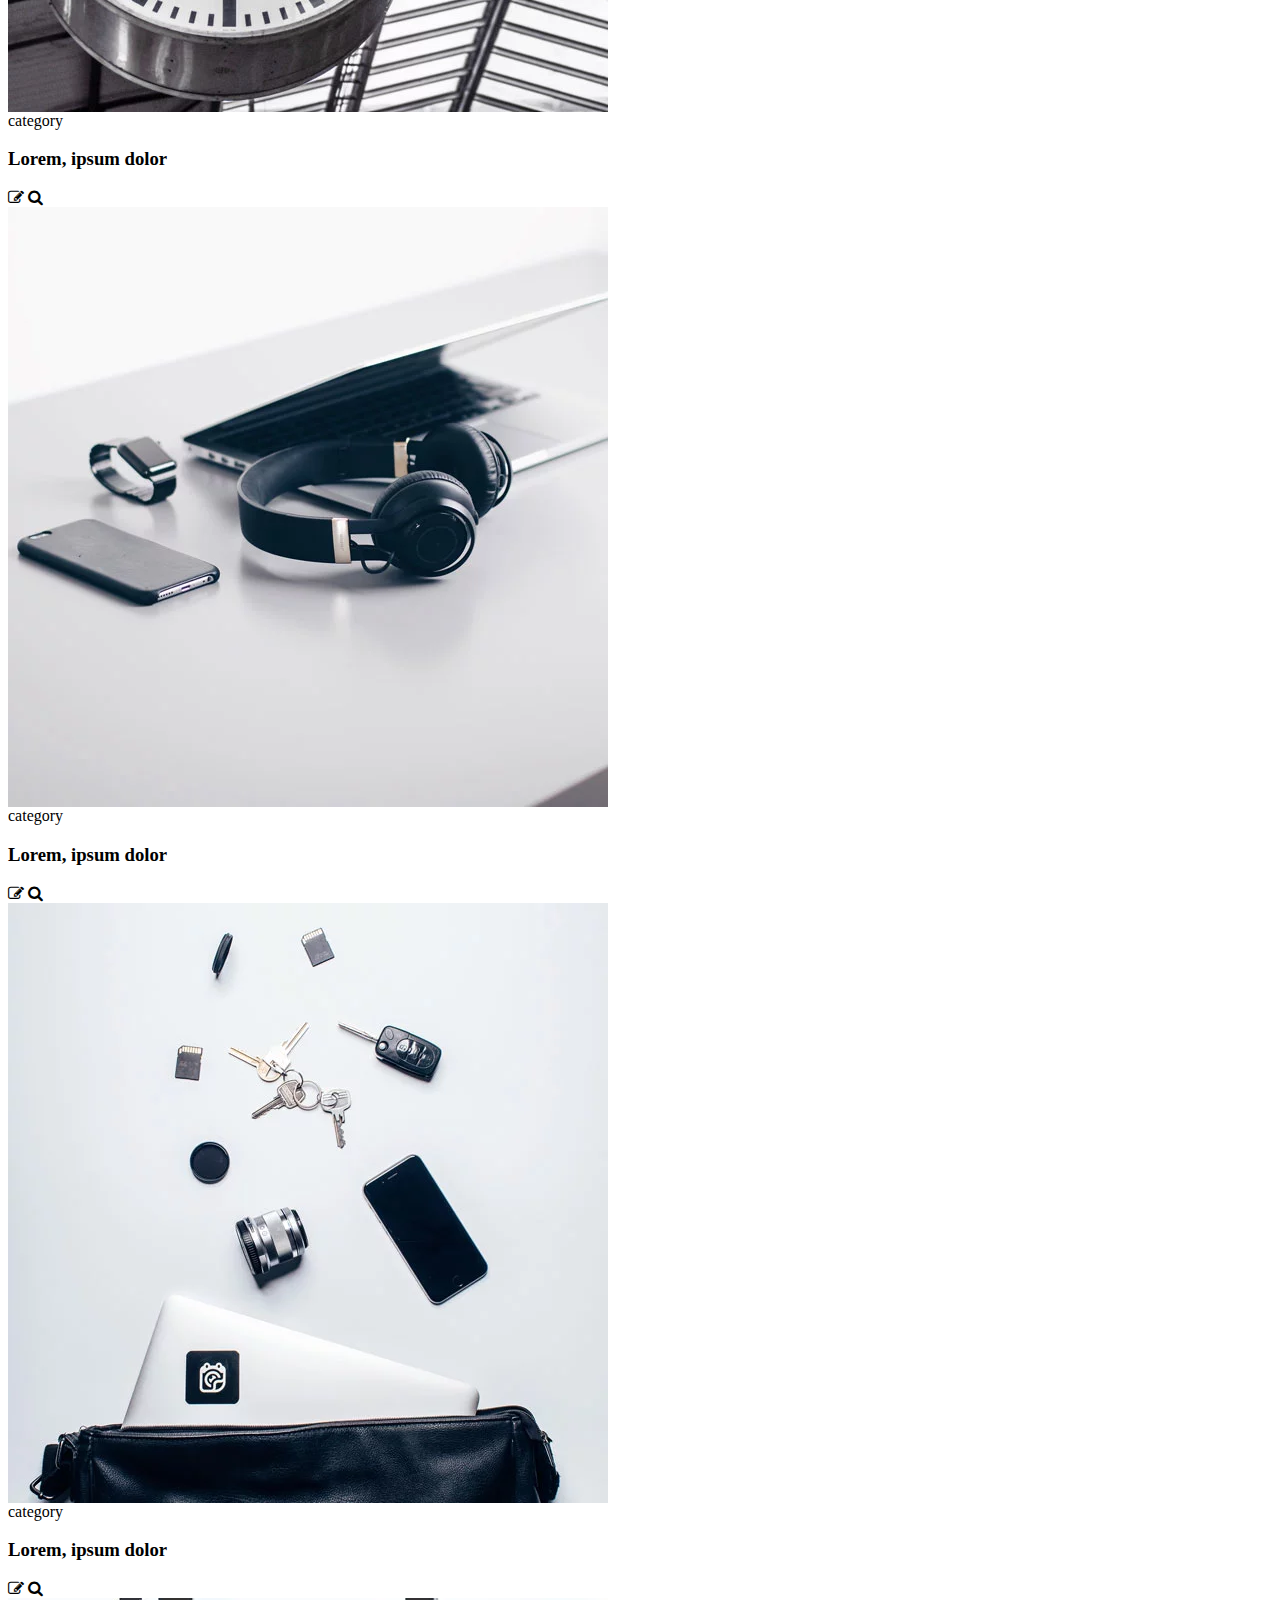
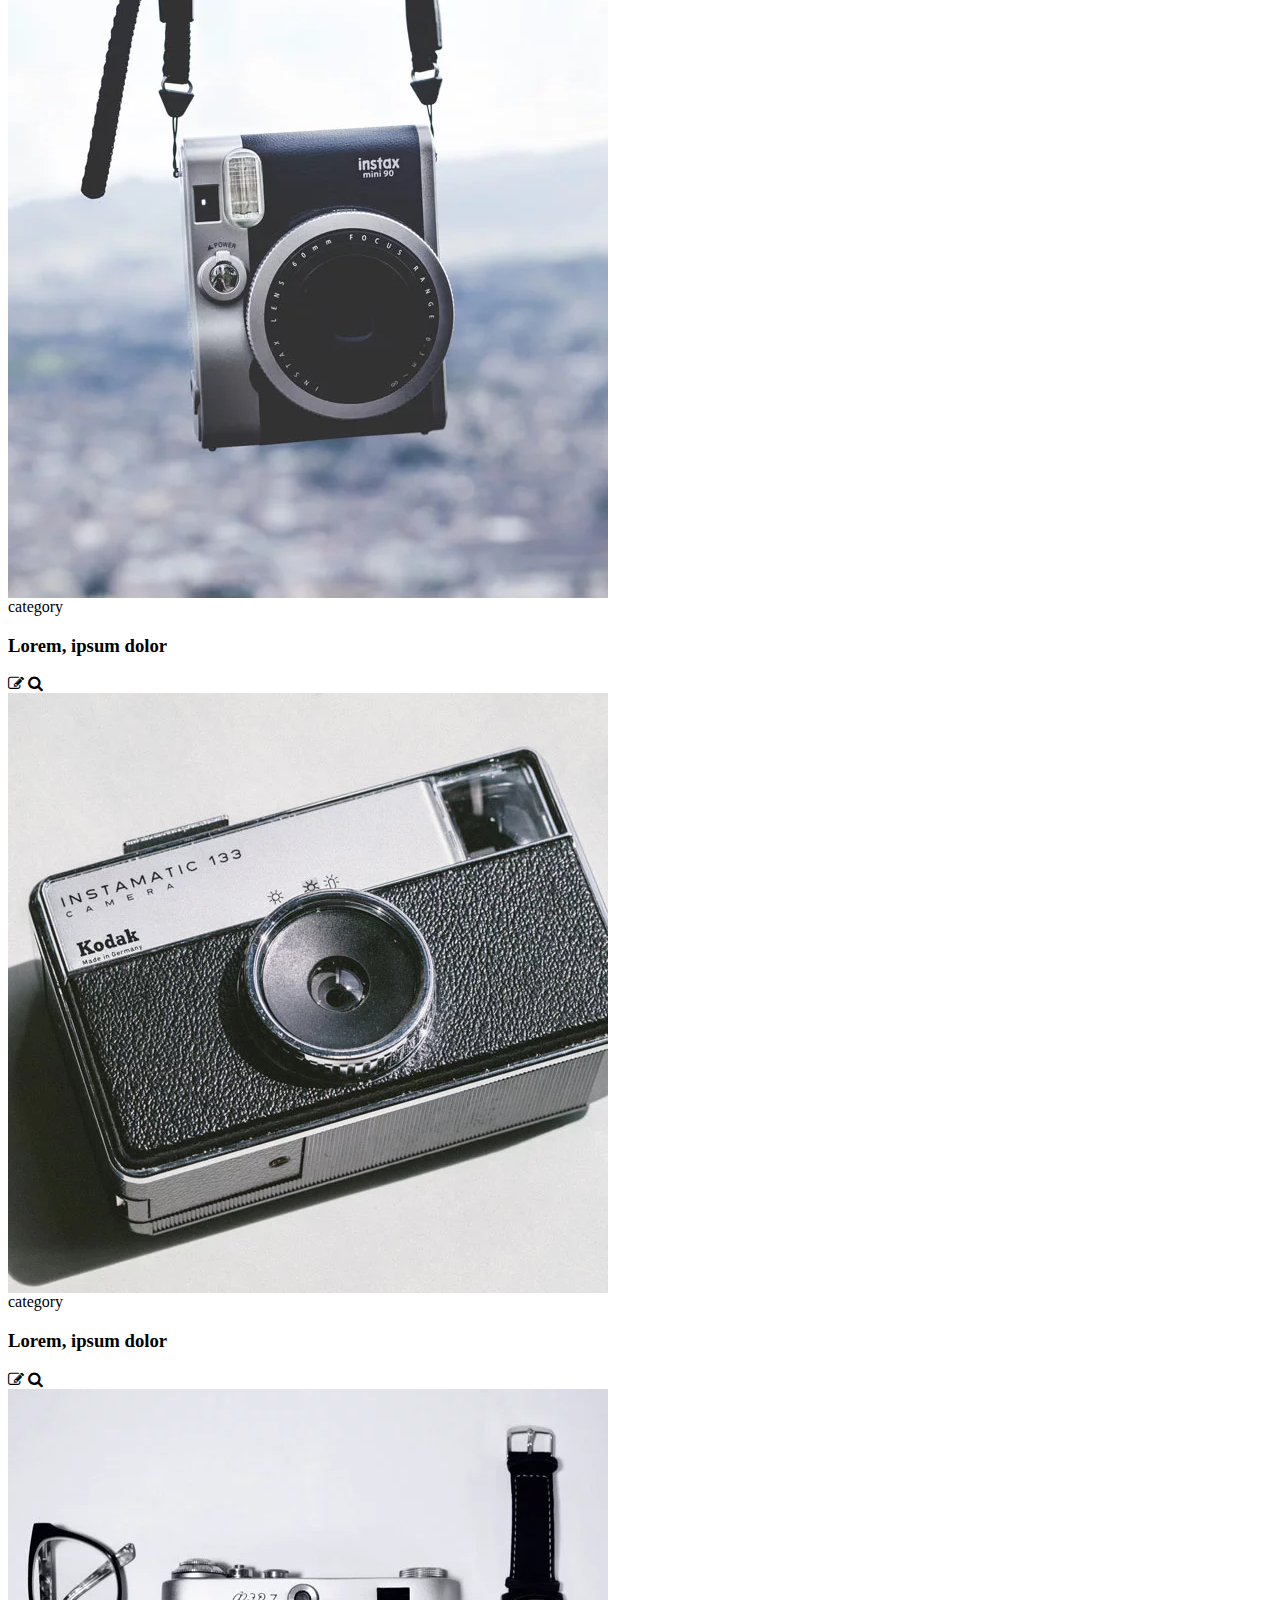
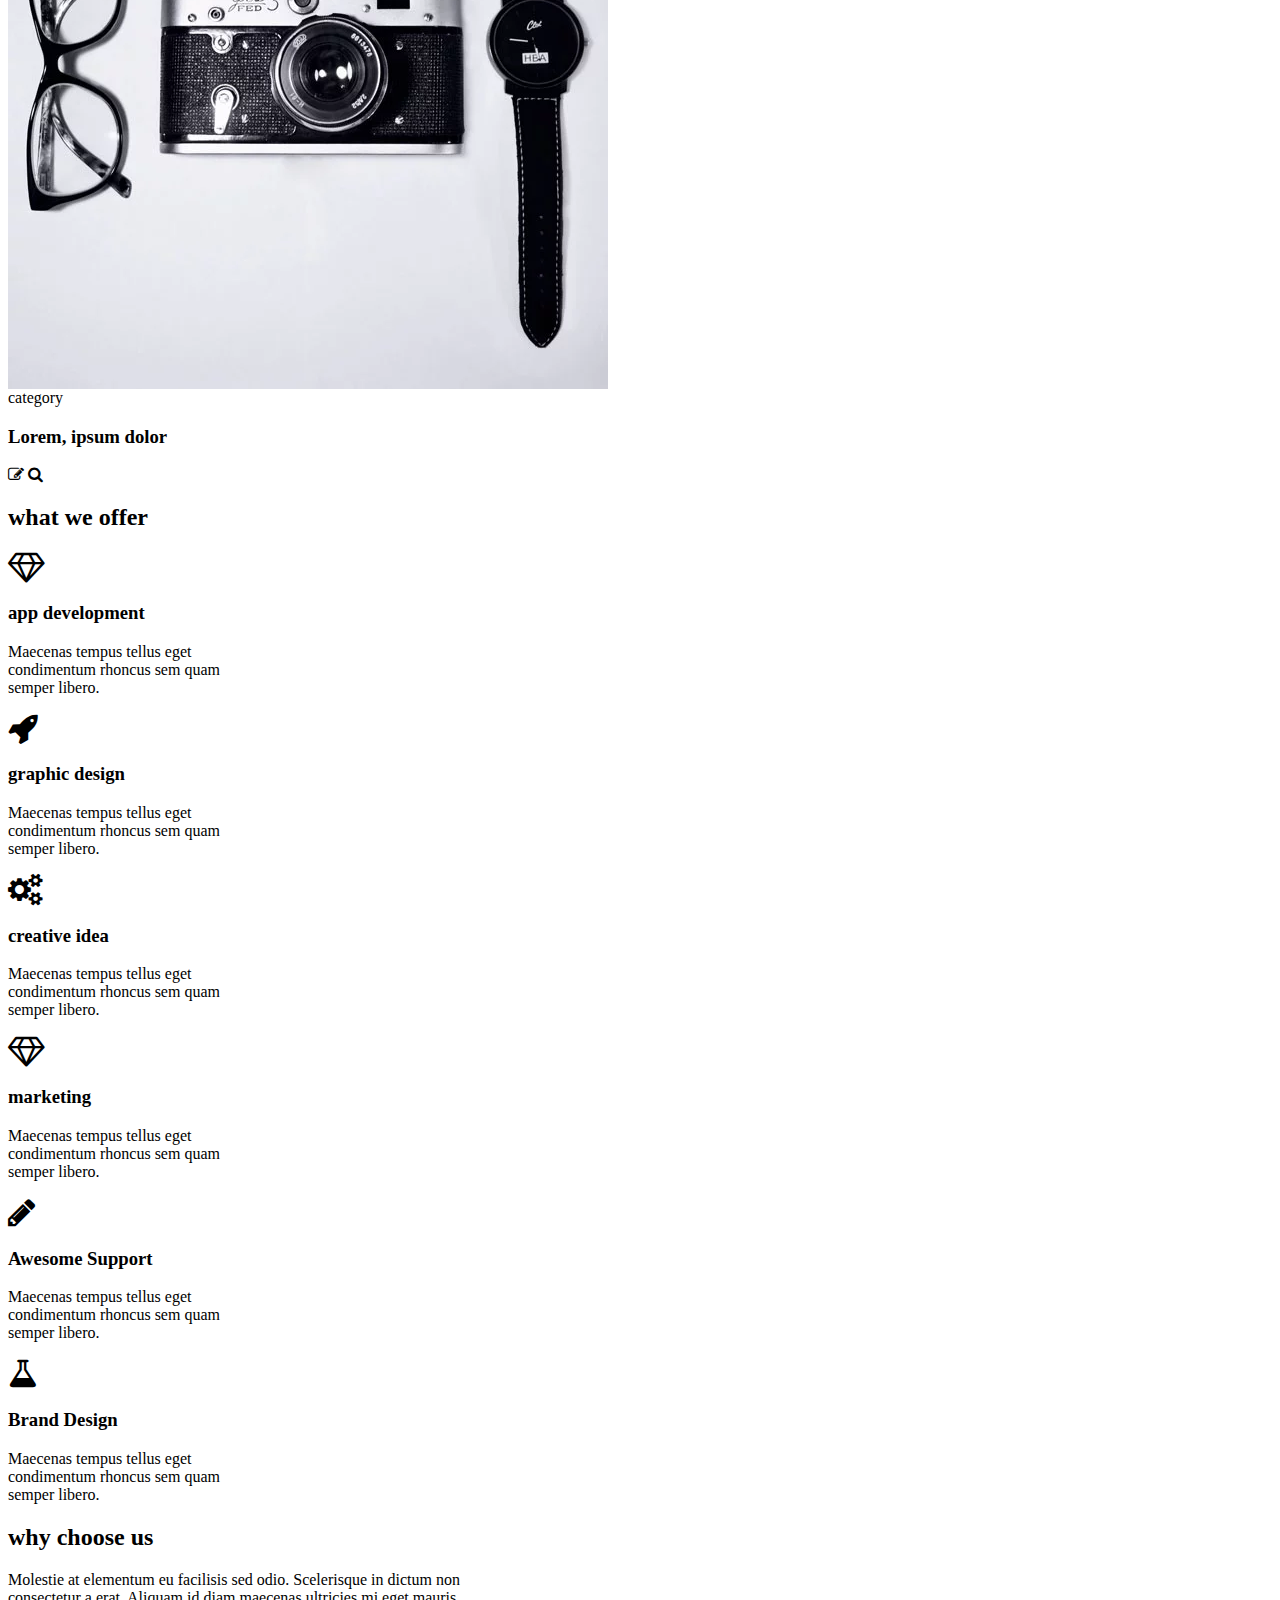
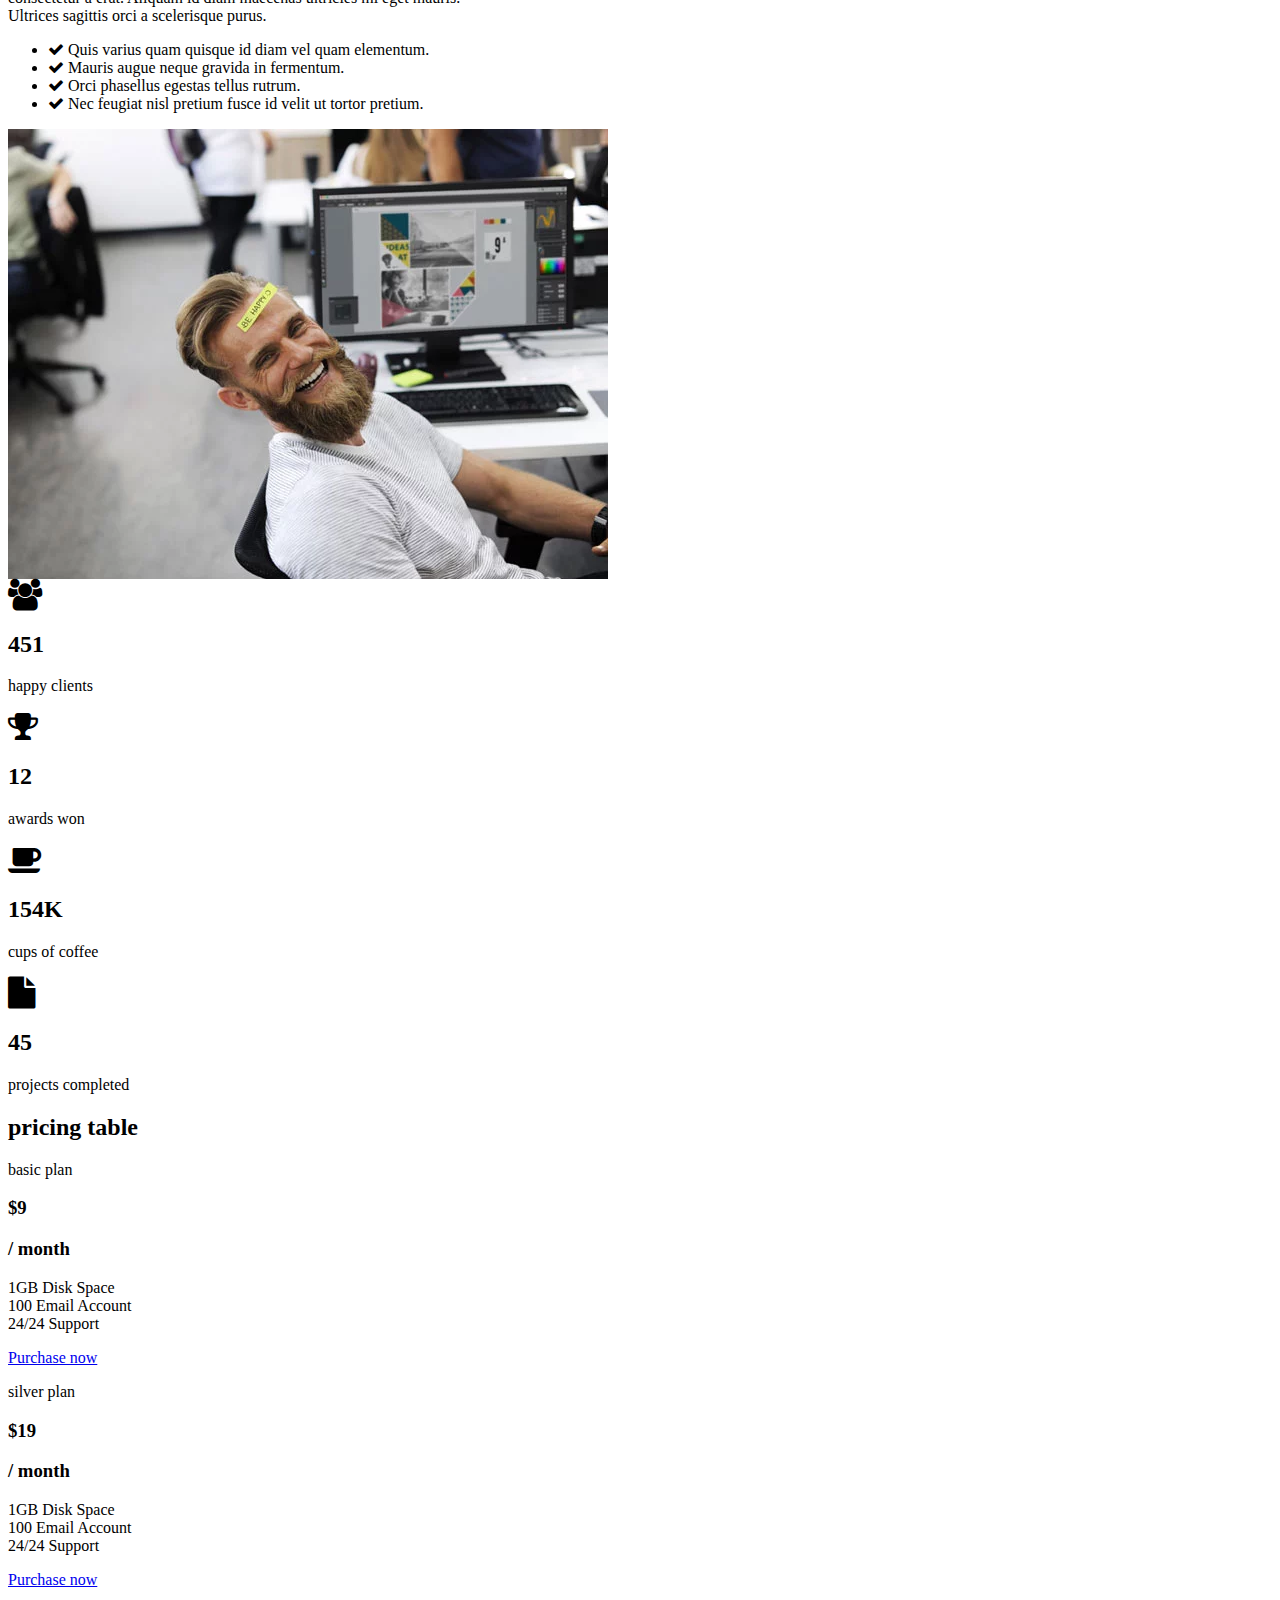
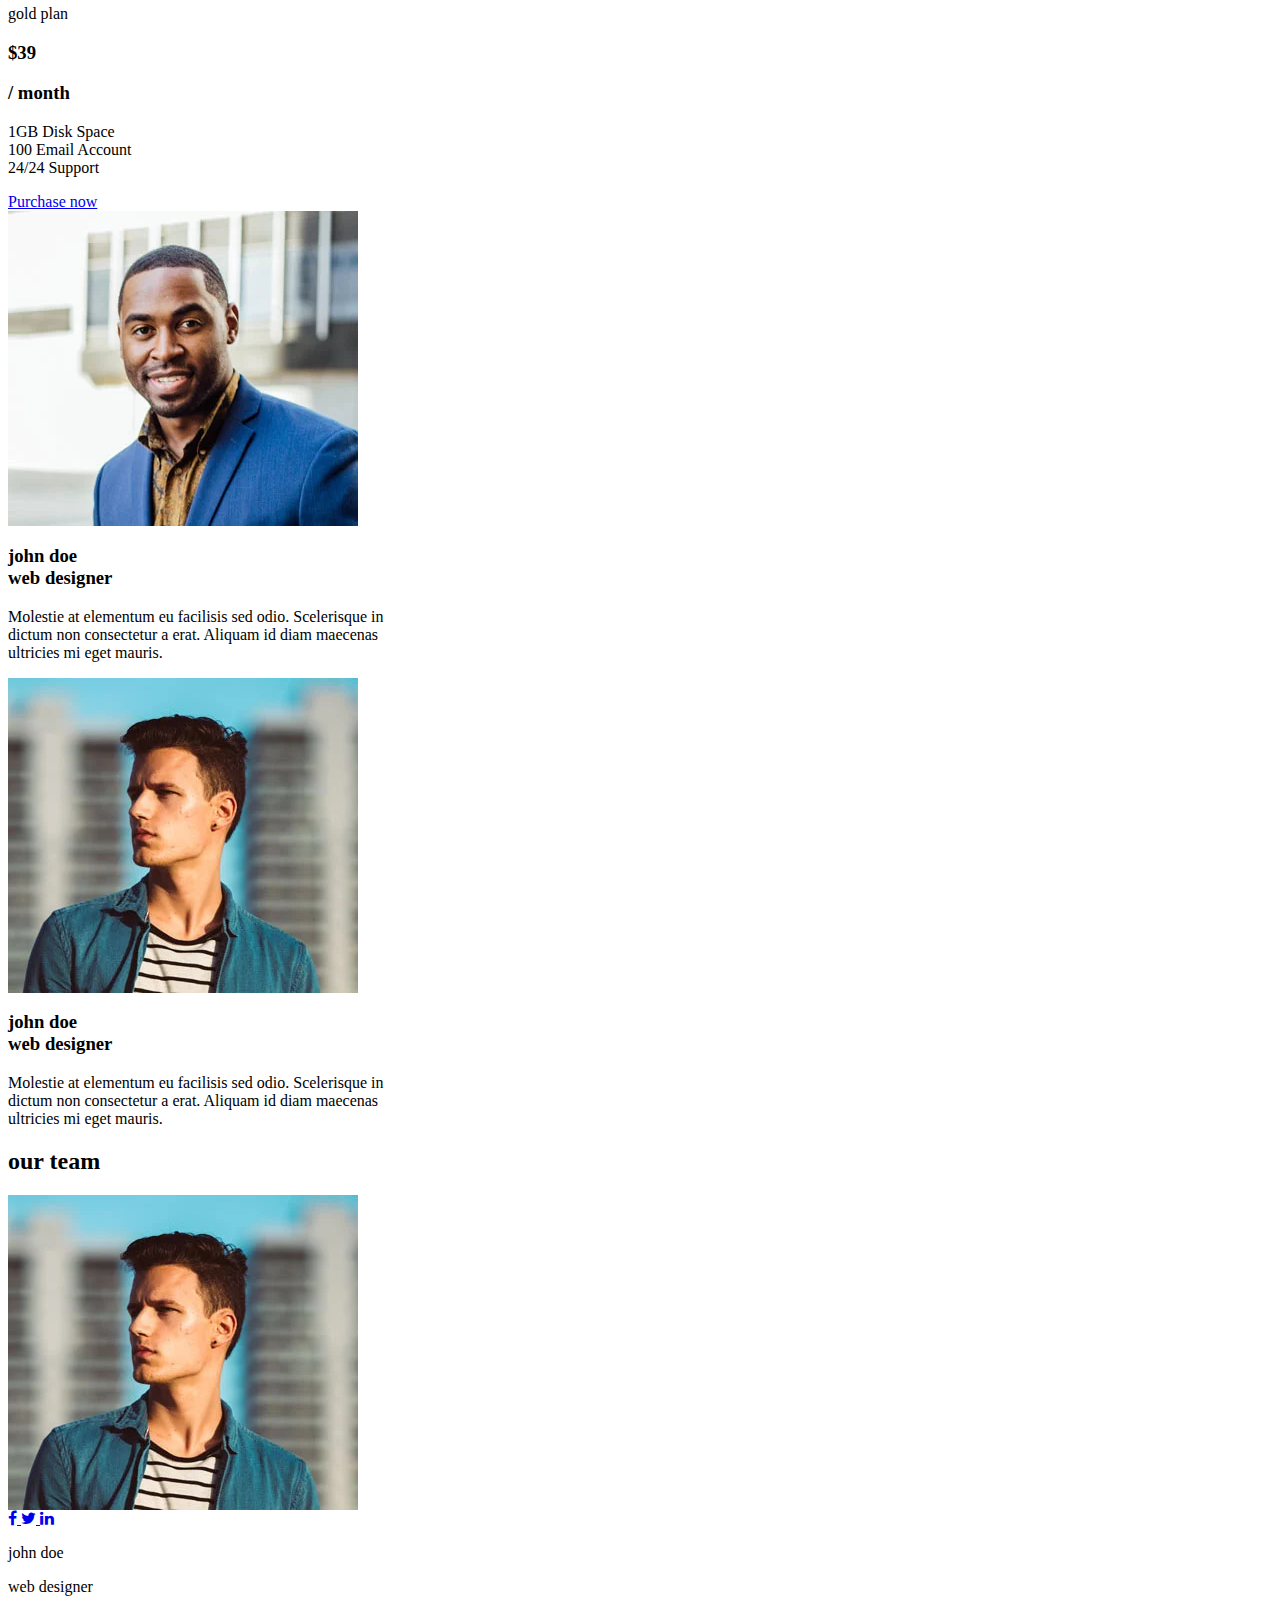
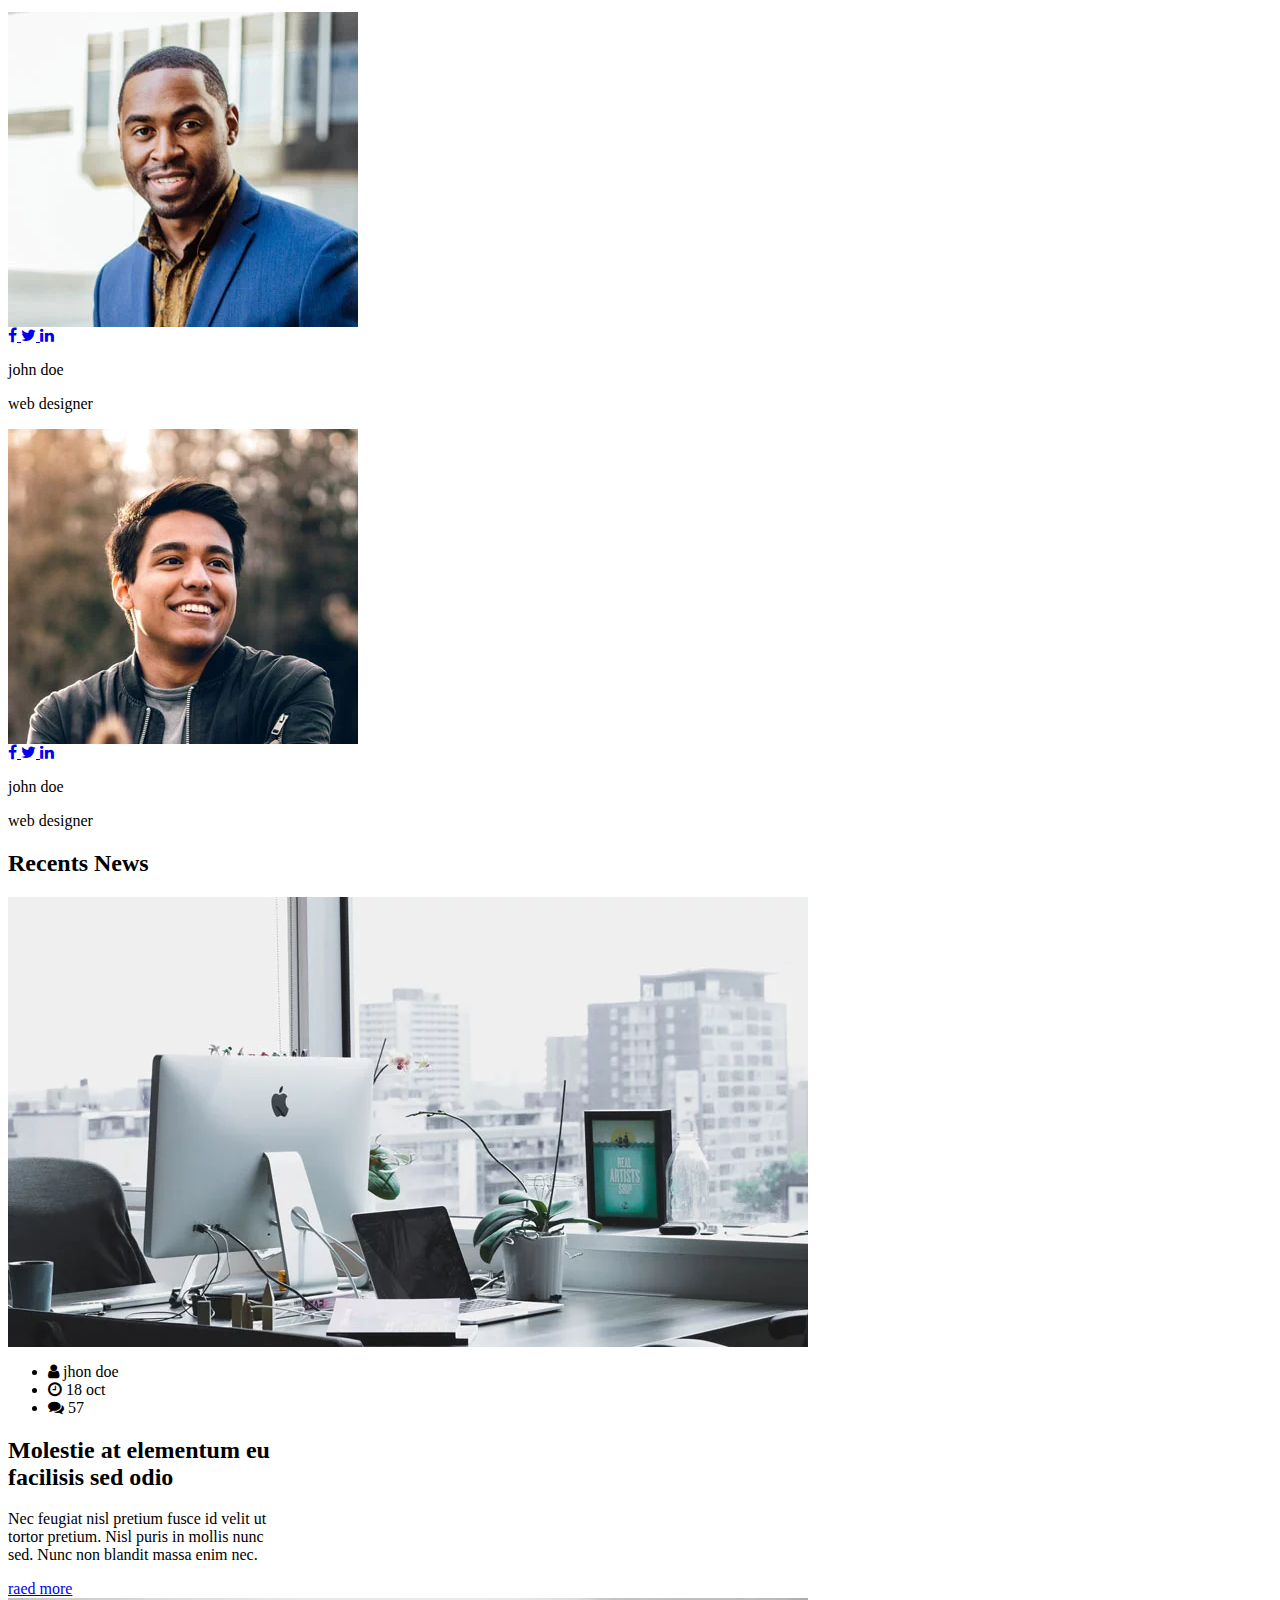
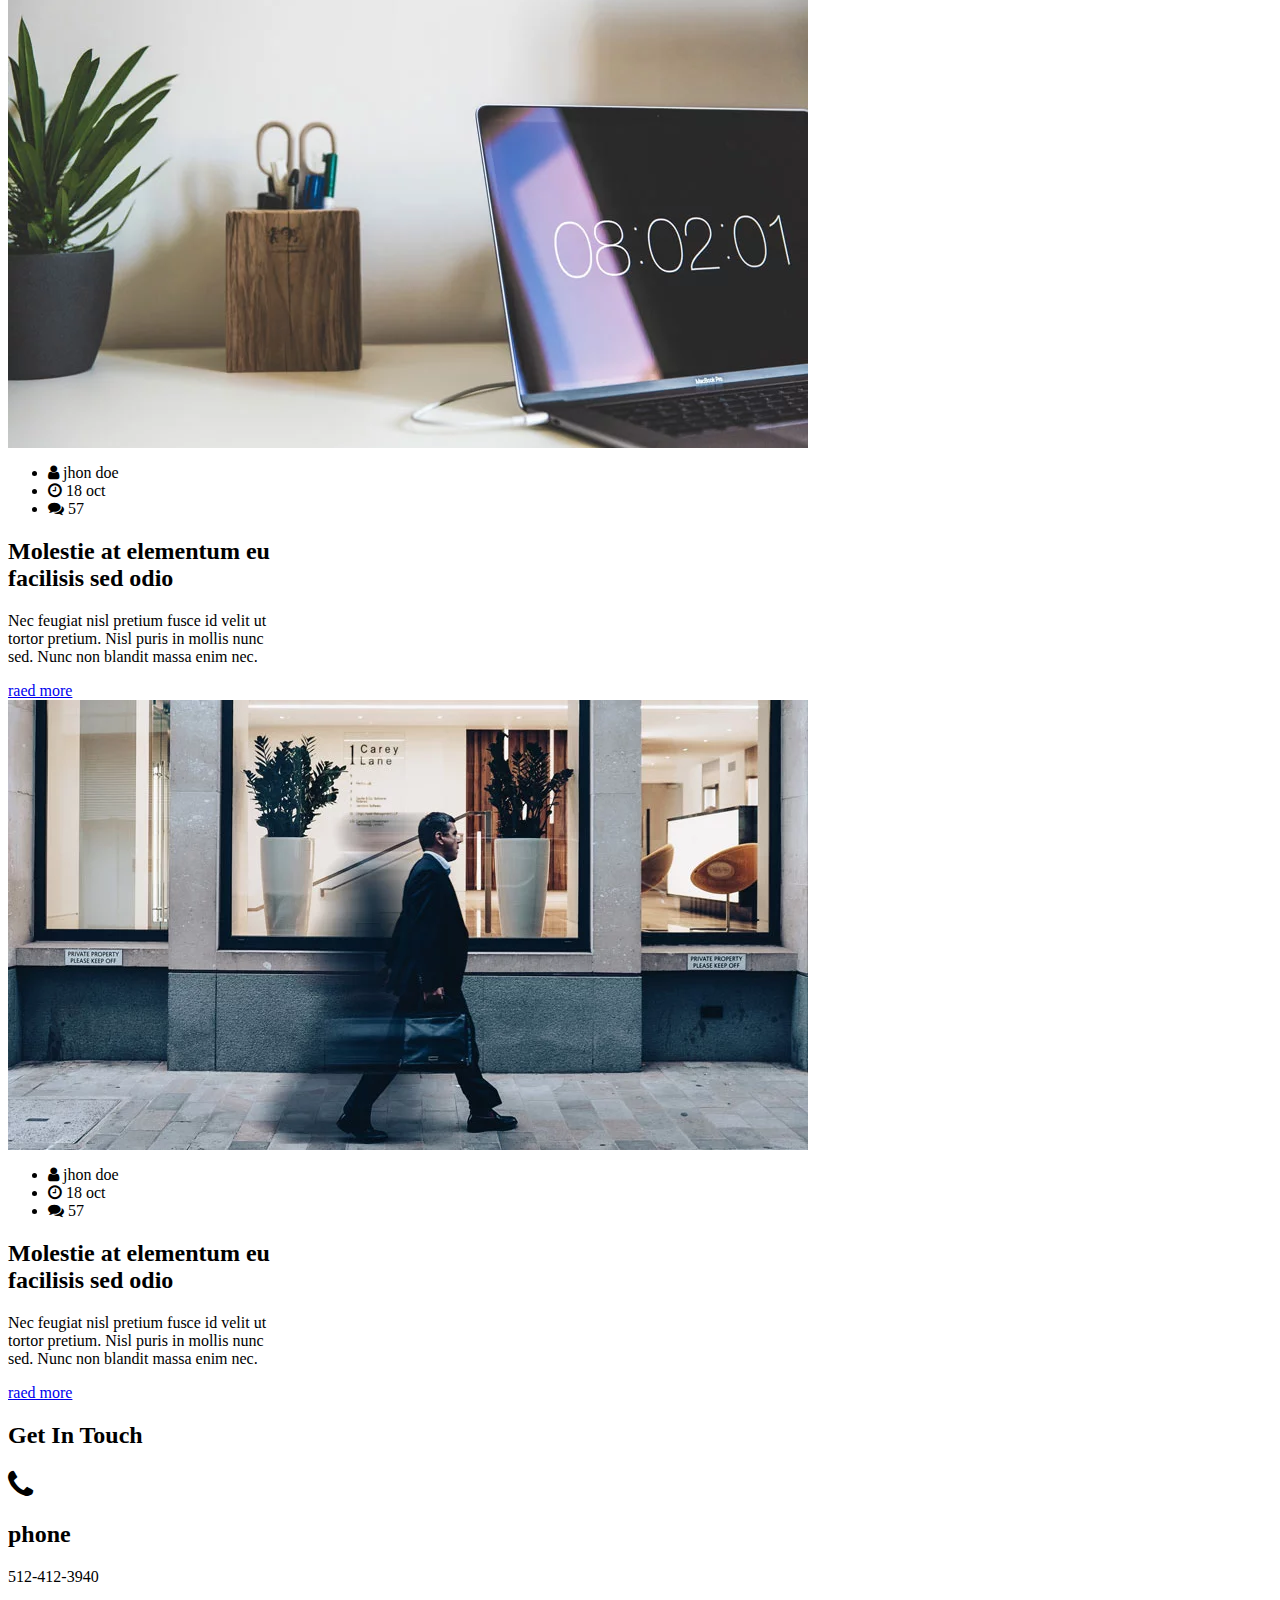
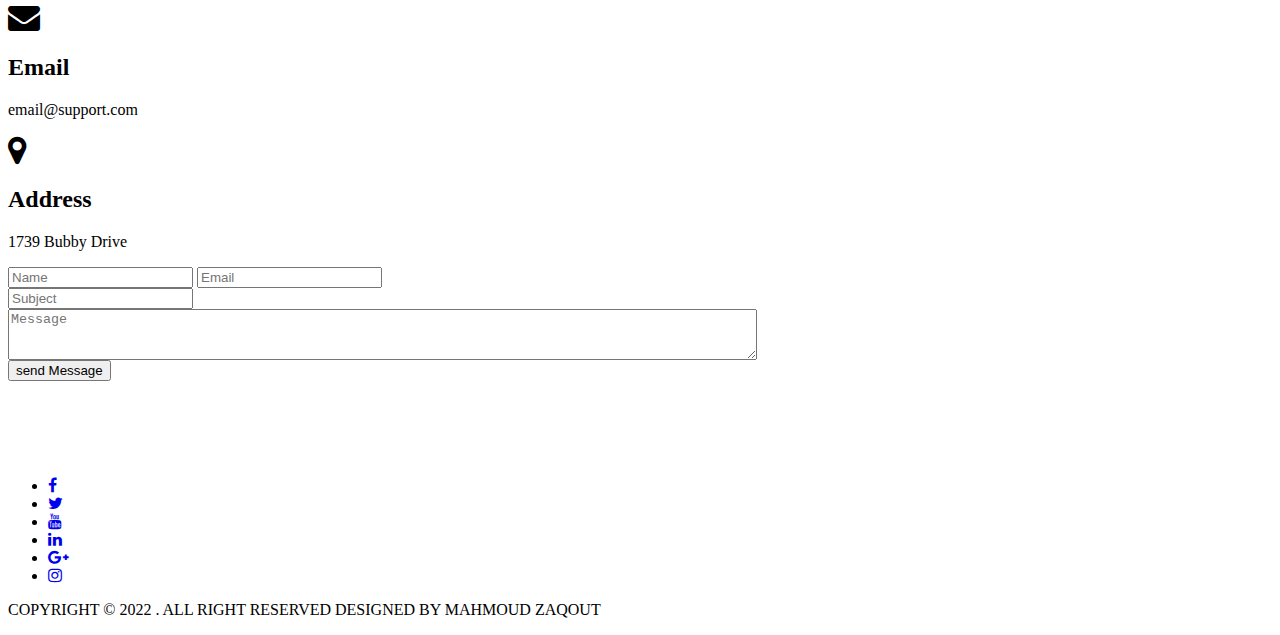
==== commit 495022c1: "Create index.html" ====
--- a/index.html
+++ b/index.html
@@ -1,154 +1,140 @@
 
 <html>
-<head>
-    <meta charset="UTF-8">
-   <link rel="stylesheet" href="./new5.css">
-   <link rel="stylesheet" href="./font-awesome.min.css">
-    <title> Mahmoud Zaqout - Firsr Project</title>
-</head>
-<body>
-
-
-
-<div class="all" >
-    <div class="navbar"> 
-
-        <h2 class="logo"> logo </h2>
-        <ul class="nav ">
-            <li> <a class="active" href="#home" > home   </a> </li>
-            <li> <a href="#about"  >  about  </a> </li>
-            <li> <a href="#protfilo" >  protfilo  </a> </li>
-            <li> <a href="#services" >  services  </a> </li>
-            <li> <a href="#prices" >   prices </a> </li>
-            <li> <a href="#team" >   team </a> </li>
-            <li  class="drop"> <a href="#blog" >  blog  </a>
+    <head>
+        <meta charset="UTF-8">
+       <link rel="stylesheet" href="./style.css">
+       <link rel="stylesheet" href="./font-awesome.min.css">
+        <title> Mahmoud Zaqout - Firsr Project</title>
+    </head>
+    <body>
+    
+    
+    
+    <div class="all" >
+        <div class="navbar"> 
+    
+            <h2 class="logo"> logo </h2>
+            <ul class="nav ">
+                <li> <a class="active" href="#home" > home   </a> </li>
+                <li> <a href="#about"  >  about  </a> </li>
+                <li> <a href="#protfilo" >  protfilo  </a> </li>
+                <li> <a href="#services" >  services  </a> </li>
+                <li> <a href="#prices" >   prices </a> </li>
+                <li> <a href="#team" >   team </a> </li>
+                <li  class="drop"> <a href="#blog" >  blog  </a>
+                    
+                <ul class="item1"> 
+                    <li > <a href="#home" >  blog item  </a> </li>
+                </ul>
                 
-            <ul class="item1"> 
-                <li > <a href="#home" >  blog item  </a> </li>
-            </ul>
-            
-            
-            </li>
-            <li> <a href="#contact" >  contact  </a> </li>
-        </ul> 
-  <div class="clear"> </div>
-        </div>
-
- </div>
-
-
-<div class="home" id="home"> 
-
-    <div class="overlay"> 
-
-    <div class="contain">
-     <h1> we are creative agency </h1>
-     <br> 
-     <p class=" par1"> Morbi mattis felis at nunc. Duis viverra diam non justo. In nisl. Nullam sit amet magna in magna gravida vehicula. Mauris <br>
-        tincidunt sem sed arcu. Nunc posuere. </p>
-        <br> <br>
- <button class="op"> Get started ! </button>
- <button class="learn"> learn more  </button> 
-
-
-    </div>
-</div> 
-</div>
-<!-- ------------------------------------- first section --------------------------  -->
-
-
-
-<div class="welcome" id="about"> 
- <h2 > welcome to website </h2>
- <span class="blue">  </span>
-
-</div>
-
-<div class="sec2"> 
-
-
-
-
-<div class="p1">
-    <i class="fa icon1 fa-cogs fa-2x" ></i>
-    <h3> fully customizible</h3>
-     <p>  
-        Maecenas tempus tellus eget <br>
-condimentum rhoncus sem quam semper <br>
-libero sit amet.
-     </p>
-     <a class="bye" href="#" target="_blank"> Read more</a>
-
-
-
-</div> 
-
-
-
-<div class="p2">
-    <i class="fa icon1 fa-magic fa-2x" ></i>
-    <h3> awesome features</h3>
-     <p>  
-        Maecenas tempus tellus eget <br>
-condimentum rhoncus sem quam semper <br>
-libero sit amet.
-     </p>
-     <a class="bye" href="#" target="_blank"> Read more</a>
-
-
-
-</div> 
-
-<div class="p3">
-    <i class="fa icon1 fa-mobile fa-2x" ></i>
-    <h3> fully responsive</h3>
-     <p>  
-        Maecenas tempus tellus eget <br>
-condimentum rhoncus sem quam semper <br>
-libero sit amet.
-     </p>
-     <a class="bye" href="#" target="_blank"> Read more</a>
-
-<div class="clear3">
-     
-</div>
-
-</div> 
-</div>
-
-<!-- -----------------------second section -------------------------- -->
-
-<div class="sec3" id="protfilo">
-
-
-    <div class="page">
-    <h2> featured works </h2>
-    <span class="blue"> </span>
-</div>
-
-<div class="hh">
-
-
-<div class="image"> 
-    <img src="./images/work/work1.webp" alt="##" title="work1"> 
-
-<div class="upside"> 
-
-
-    <div class="inside"> 
-        <span class="s1">category </span>
-        <h3>Lorem, ipsum dolor</h3>
-        <i class=" fa icon2 fa-edit fa-3lg"> </i>
-        <i class=" fa icon2 fa-search fa-3lg"> </i>
-    </div>
-</div>
-
-</div>
-<div class="image"> 
-    <img src="./images/work/work2.webp" alt="##" title="work2"> 
+                
+                </li>
+                <li> <a href="#contact" >  contact  </a> </li>
+            </ul> 
+      <div class="clear"> </div>
+            </div>
+    
+     </div>
+    
+    
+    <div class="home" id="home"> 
+    
+        <div class="overlay"> 
+    
+        <div class="contain">
+         <h1> we are creative agency </h1>
+         <br> 
+         <p class=" par1"> Morbi mattis felis at nunc. Duis viverra diam non justo. In nisl. Nullam sit amet magna in magna gravida vehicula. Mauris <br>
+            tincidunt sem sed arcu. Nunc posuere. </p>
+            <br> <br>
+     <button class="op"> Get started ! </button>
+     <button class="learn"> learn more  </button> 
+    
+    
+        </div>
+    </div> 
+    </div>
+    <!-- ------------------------------------- first section --------------------------  -->
+    
+    
+    
+    <div class="welcome" id="about"> 
+     <h2 > welcome to website </h2>
+     <span class="blue">  </span>
+    
+    </div>
+    
+    <div class="sec2"> 
+    
+    
+    
+    
+    <div class="p1">
+        <i class="fa icon1 fa-cogs fa-2x" ></i>
+        <h3> fully customizible</h3>
+         <p>  
+            Maecenas tempus tellus eget <br>
+    condimentum rhoncus sem quam semper <br>
+    libero sit amet.
+         </p>
+         <a class="bye" href="#" target="_blank"> Read more</a>
+    
+    
+    
+    </div> 
+    
+    
+    
+    <div class="p2">
+        <i class="fa icon1 fa-magic fa-2x" ></i>
+        <h3> awesome features</h3>
+         <p>  
+            Maecenas tempus tellus eget <br>
+    condimentum rhoncus sem quam semper <br>
+    libero sit amet.
+         </p>
+         <a class="bye" href="#" target="_blank"> Read more</a>
+    
+    
+    
+    </div> 
+    
+    <div class="p3">
+        <i class="fa icon1 fa-mobile fa-2x" ></i>
+        <h3> fully responsive</h3>
+         <p>  
+            Maecenas tempus tellus eget <br>
+    condimentum rhoncus sem quam semper <br>
+    libero sit amet.
+         </p>
+         <a class="bye" href="#" target="_blank"> Read more</a>
+    
+    <div class="clear3">
+         
+    </div>
+    
+    </div> 
+    </div>
+    
+    <!-- -----------------------second section -------------------------- -->
+    
+    <div class="sec3" id="protfilo">
+    
+    
+        <div class="page">
+        <h2> featured works </h2>
+        <span class="blue"> </span>
+    </div>
+    
+    <div class="hh">
+    
+    
+    <div class="image"> 
+        <img src="./images/work/work1.webp" alt="##" title="work1"> 
+    
     <div class="upside"> 
-
-
+    
+    
         <div class="inside"> 
             <span class="s1">category </span>
             <h3>Lorem, ipsum dolor</h3>
@@ -156,147 +142,117 @@
             <i class=" fa icon2 fa-search fa-3lg"> </i>
         </div>
     </div>
-
-</div>
-
-<div class="image"> 
-    <img src="./images/work/work3.webp" alt="##" title="work3"> 
-    <div class="upside"> 
-
-
-        <div class="inside"> 
-            <span class="s1">category </span>
-            <h3>Lorem, ipsum dolor</h3>
-            <i class=" fa icon2 fa-edit fa-3lg"> </i>
-            <i class=" fa icon2 fa-search fa-3lg"> </i>
-        </div>
-    </div>
-</div>
-
-
-
-
-
-
-
-
-
-
-<div class="image"> 
-    <img src="./images/work/work4.webp" alt="##" title="work4"> 
-    <div class="upside"> 
-
-
-        <div class="inside"> 
-            <span class="s1">category </span>
-            <h3>Lorem, ipsum dolor</h3>
-            <i class=" fa icon2 fa-edit fa-3lg"> </i>
-            <i class=" fa icon2 fa-search fa-3lg"> </i>
-        </div>
-    </div>
-</div>
-
-<div class="image"> 
-    <img src="./images/work/work5.webp" alt="##" title="work5"> 
-    <div class="upside"> 
-
-
-        <div class="inside"> 
-            <span class="s1">category </span>
-            <h3>Lorem, ipsum dolor</h3>
-            <i class=" fa icon2 fa-edit fa-3lg"> </i>
-            <i class=" fa icon2 fa-search fa-3lg"> </i>
-        </div>
-    </div>
-</div>
-
-<div class="image"> 
-    <img src="./images/work/work6.webp" alt="##" title="work6"> 
-    <div class="upside"> 
-
-
-        <div class="inside"> 
-            <span class="s1">category </span>
-            <h3>Lorem, ipsum dolor</h3>
-            <i class=" fa icon2 fa-edit fa-3lg"> </i>
-            <i class=" fa icon2 fa-search fa-3lg"> </i>
-        </div>
-    </div>
-</div>
-<div class="clear4"></div>
-
-</div>
-
-
-
-</div>
-
-
-<!-- ----------------------third section -------------------------- -->
-
-
-
-<div class="sec4" id="services" > 
-
-
-
-
-<div class="what" >
-    <h2> what we offer</h2>
-    <span class="blue"> </span>
-
-</div>
-
-
-<div class="upfour">
-
-<div class="four">
- <i class=" fa mahmoud  fa-diamond fa-2x"> </i>
- <h3> app development</h3>
- <p> Maecenas tempus tellus eget <br>
-    condimentum rhoncus sem quam<br>
-    semper libero.</p>
-
-</div>
-
-
-
-
-<div class="four">
-    <i class=" fa mahmoud  fa-rocket fa-2x"> </i>
-    <h3 class="x"> graphic design</h3>
-    <p> Maecenas tempus tellus eget <br>
-       condimentum rhoncus sem quam<br>
-       semper libero.</p>
-   
-   </div>
-   
-<div class="four">
-    <i class=" fa mahmoud  fa-cogs fa-2x"> </i>
-    <h3 class="z" > creative idea </h3>
-    <p> Maecenas tempus tellus eget <br>
-       condimentum rhoncus sem quam<br>
-       semper libero.</p>
-   
-   </div>
- <div class="clear10"> </div>
-
-
-</div>
-
-
-
-
-
-
-
-
-
-<div class="upfour">
-
+    
+    </div>
+    <div class="image"> 
+        <img src="./images/work/work2.webp" alt="##" title="work2"> 
+        <div class="upside"> 
+    
+    
+            <div class="inside"> 
+                <span class="s1">category </span>
+                <h3>Lorem, ipsum dolor</h3>
+                <i class=" fa icon2 fa-edit fa-3lg"> </i>
+                <i class=" fa icon2 fa-search fa-3lg"> </i>
+            </div>
+        </div>
+    
+    </div>
+    
+    <div class="image"> 
+        <img src="./images/work/work3.webp" alt="##" title="work3"> 
+        <div class="upside"> 
+    
+    
+            <div class="inside"> 
+                <span class="s1">category </span>
+                <h3>Lorem, ipsum dolor</h3>
+                <i class=" fa icon2 fa-edit fa-3lg"> </i>
+                <i class=" fa icon2 fa-search fa-3lg"> </i>
+            </div>
+        </div>
+    </div>
+    
+    
+    
+    
+    
+    
+    
+    
+    
+    
+    <div class="image"> 
+        <img src="./images/work/work4.webp" alt="##" title="work4"> 
+        <div class="upside"> 
+    
+    
+            <div class="inside"> 
+                <span class="s1">category </span>
+                <h3>Lorem, ipsum dolor</h3>
+                <i class=" fa icon2 fa-edit fa-3lg"> </i>
+                <i class=" fa icon2 fa-search fa-3lg"> </i>
+            </div>
+        </div>
+    </div>
+    
+    <div class="image"> 
+        <img src="./images/work/work5.webp" alt="##" title="work5"> 
+        <div class="upside"> 
+    
+    
+            <div class="inside"> 
+                <span class="s1">category </span>
+                <h3>Lorem, ipsum dolor</h3>
+                <i class=" fa icon2 fa-edit fa-3lg"> </i>
+                <i class=" fa icon2 fa-search fa-3lg"> </i>
+            </div>
+        </div>
+    </div>
+    
+    <div class="image"> 
+        <img src="./images/work/work6.webp" alt="##" title="work6"> 
+        <div class="upside"> 
+    
+    
+            <div class="inside"> 
+                <span class="s1">category </span>
+                <h3>Lorem, ipsum dolor</h3>
+                <i class=" fa icon2 fa-edit fa-3lg"> </i>
+                <i class=" fa icon2 fa-search fa-3lg"> </i>
+            </div>
+        </div>
+    </div>
+    <div class="clear4"></div>
+    
+    </div>
+    
+    
+    
+    </div>
+    
+    
+    <!-- ----------------------third section -------------------------- -->
+    
+    
+    
+    <div class="sec4" id="services" > 
+    
+    
+    
+    
+    <div class="what" >
+        <h2> what we offer</h2>
+        <span class="blue"> </span>
+    
+    </div>
+    
+    
+    <div class="upfour">
+    
     <div class="four">
      <i class=" fa mahmoud  fa-diamond fa-2x"> </i>
-     <h3 class="z" >marketing</h3>
+     <h3> app development</h3>
      <p> Maecenas tempus tellus eget <br>
         condimentum rhoncus sem quam<br>
         semper libero.</p>
@@ -307,8 +263,8 @@
     
     
     <div class="four">
-        <i class=" fa mahmoud  fa-pencil fa-2x"> </i>
-        <h3> Awesome Support</h3>
+        <i class=" fa mahmoud  fa-rocket fa-2x"> </i>
+        <h3 class="x"> graphic design</h3>
         <p> Maecenas tempus tellus eget <br>
            condimentum rhoncus sem quam<br>
            semper libero.</p>
@@ -316,8 +272,8 @@
        </div>
        
     <div class="four">
-        <i class=" fa mahmoud  fa-flask fa-2x"> </i>
-        <h3 class="z"> Brand Design</h3>
+        <i class=" fa mahmoud  fa-cogs fa-2x"> </i>
+        <h3 class="z" > creative idea </h3>
         <p> Maecenas tempus tellus eget <br>
            condimentum rhoncus sem quam<br>
            semper libero.</p>
@@ -327,267 +283,287 @@
     
     
     </div>
-
-
-</div>
-
-
-
-
-
-
-  
-<!-- ----------------------------------------------------------------------------------------- -->
-
-<div class="sec5" >
-    
-
-
-<div class="sub5">
-    <div class="why">
-        <h2> why choose us</h2>
-        <span class="blue1"> </span>
-    
-    </div>
-    <div class="why1" >
- <p> 
-    Molestie at elementum eu facilisis sed odio. Scelerisque in dictum non<br>
-consectetur a erat. Aliquam id diam maecenas ultricies mi eget mauris.<br>
-Ultrices sagittis orci a scelerisque purus.
- </p>
- <ul class="ul1">
-    <li > <i class="fa fa-check fa-lw" > </i> Quis varius quam quisque id diam vel quam elementum.</li>
-    <li> <i class="fa fa-check fa-lw"> </i> Mauris augue neque gravida in fermentum.</li>
-    <li> <i class="fa fa-check fa-lw"> </i> Orci phasellus egestas tellus rutrum.</li>
-    <li> <i class="fa fa-check fa-lw"> </i> Nec feugiat nisl pretium fusce id velit ut tortor pretium.</li>
- </ul>
-
-
-        
-    </div>
-
-    <div class="photo1">
-        <img class="person" src="images/about/about1.webp" alt="photo" title="yes">
-            </div>
-
-<div class="clear"> </div>
-
-
-</div>
-
-
-</div>
-
-
-
-<!-- ---------------------------------------------------------------------------------- -->
-  
-
-  <div class="sec6" id="team "> 
-
-  <div class="overlay2">
-
- 
-
-<div class="sub6">
-
-<div> 
-<i class="fa fa-users fa-2x"> </i>
-<h2>451</h2>
-<p>happy clients</p>
-</div>
-<div>
-    <i class="fa fa-trophy fa-2x"> </i>
- <h2>12</h2>
- <p>awards won</p>
-</div>
-<div>
-    <i class="fa fa-coffee fa-2x"> </i>
-    <h2>154K</h2>
-    <p>cups of coffee</p>
-</div>
-<div>
-    <i class="fa fa-file fa-2x"> </i>
-    <h2>45</h2>
-    <p>projects completed</p>
-</div>
-
-
-</div>
-
-<div class="clear"> </div>
-
-
-
-</div>
-
-</div>
-
-
-<!-- ------------------------------------------------------------------------------------------------------------- -->
-
-<div class="sec7" id="prices">
-
-
-
-    <div class="price">
-        <h2> pricing table </h2>
-        <span class="blue"></span> 
-
-    </div>
-
-    
-
-<div class="ud">
-
-
-
-<div class="price1">
-<p class="p12"> basic plan</p>
-<div class="pv">
-    <h3 class="h31"> $9 </h3>
-<h3 >  / month</h3>
-</div>
-
-<p class="p22"> 
-    1GB Disk Space<br>
-100 Email Account<br>
-24/24 Support
-</p>
-<a href="#" target="_blank"> Purchase now  </a>
-
-
-     </div>
-
-
-     <div class="price1">
-        <p class="p12"> silver plan</p>
-        <div class="pv">
-            <h3 class="h31"> $19 </h3>
-        <h3>  / month</h3>
-        </div>
-        
-        <p class="p22"> 
-            1GB Disk Space<br>
-        100 Email Account<br>
-        24/24 Support
-        </p>
-        <a href="#" target="_blank"> Purchase now  </a>
-        
-        
-             </div>
-
-
-             <div class="price1">
-                <p class="p12"> gold plan</p>
-                <div class="pv">
-                    <h3 class="h31"> $39 </h3>
-                <h3 >  / month</h3>
+    
+    
+    
+    
+    
+    
+    
+    
+    
+    <div class="upfour">
+    
+        <div class="four">
+         <i class=" fa mahmoud  fa-diamond fa-2x"> </i>
+         <h3 class="z" >marketing</h3>
+         <p> Maecenas tempus tellus eget <br>
+            condimentum rhoncus sem quam<br>
+            semper libero.</p>
+        
+        </div>
+        
+        
+        
+        
+        <div class="four">
+            <i class=" fa mahmoud  fa-pencil fa-2x"> </i>
+            <h3> Awesome Support</h3>
+            <p> Maecenas tempus tellus eget <br>
+               condimentum rhoncus sem quam<br>
+               semper libero.</p>
+           
+           </div>
+           
+        <div class="four">
+            <i class=" fa mahmoud  fa-flask fa-2x"> </i>
+            <h3 class="z"> Brand Design</h3>
+            <p> Maecenas tempus tellus eget <br>
+               condimentum rhoncus sem quam<br>
+               semper libero.</p>
+           
+           </div>
+         <div class="clear10"> </div>
+        
+        
+        </div>
+    
+    
+    </div>
+    
+    
+    
+    
+    
+    
+      
+    <!-- ----------------------------------------------------------------------------------------- -->
+    
+    <div class="sec5" >
+        
+    
+    
+    <div class="sub5">
+        <div class="why">
+            <h2> why choose us</h2>
+            <span class="blue1"> </span>
+        
+        </div>
+        <div class="why1" >
+     <p> 
+        Molestie at elementum eu facilisis sed odio. Scelerisque in dictum non<br>
+    consectetur a erat. Aliquam id diam maecenas ultricies mi eget mauris.<br>
+    Ultrices sagittis orci a scelerisque purus.
+     </p>
+     <ul class="ul1">
+        <li > <i class="fa fa-check fa-lw" > </i> Quis varius quam quisque id diam vel quam elementum.</li>
+        <li> <i class="fa fa-check fa-lw"> </i> Mauris augue neque gravida in fermentum.</li>
+        <li> <i class="fa fa-check fa-lw"> </i> Orci phasellus egestas tellus rutrum.</li>
+        <li> <i class="fa fa-check fa-lw"> </i> Nec feugiat nisl pretium fusce id velit ut tortor pretium.</li>
+     </ul>
+    
+    
+            
+        </div>
+    
+        <div class="photo1">
+            <img class="person" src="images/about/about1.webp" alt="photo" title="yes">
                 </div>
-                
-                <p class="p22"> 
-                    1GB Disk Space<br>
-                100 Email Account<br>
-                24/24 Support
-                </p>
-                <a href="#" target="_blank"> Purchase now  </a>
-                
-                
-                     </div>
-
-    </div>
-
-
-
-</div>
-
-<!-- --------------------------------------------------------------------------------- -->
-
-
-<div  class="sec8"> 
-
-
-<div class="overlay"> 
-
-
-
-
-    <div class="photo20">
-  <img src="images/team/team2.webp">
+    
+    <div class="clear"> </div>
+    
+    
+    </div>
+    
+    
+    </div>
+    
+    
+    
+    <!-- ---------------------------------------------------------------------------------- -->
+      
+    
+      <div class="sec6" id="team "> 
+    
+      <div class="overlay2">
+    
+     
+    
+    <div class="sub6">
+    
+    <div> 
+    <i class="fa fa-users fa-2x"> </i>
+    <h2>451</h2>
+    <p>happy clients</p>
+    </div>
     <div>
-   <h3 >  john doe <br> <span> web designer</span> </h3>
-<p> Molestie at elementum eu facilisis sed odio. Scelerisque in <br>
-    dictum non consectetur a erat. Aliquam id diam maecenas<br>
-    ultricies mi eget mauris.</p>
-</div>
-    </div>
-
-    <div class="photo21">
-        <img src="images/team/team1.webp">
-          <div>
-         <h3 >  john doe <br> <span> web designer</span> </h3>
-      <p> Molestie at elementum eu facilisis sed odio. Scelerisque in <br>
-          dictum non consectetur a erat. Aliquam id diam maecenas<br>
-          ultricies mi eget mauris.</p>
-      </div>
+        <i class="fa fa-trophy fa-2x"> </i>
+     <h2>12</h2>
+     <p>awards won</p>
+    </div>
+    <div>
+        <i class="fa fa-coffee fa-2x"> </i>
+        <h2>154K</h2>
+        <p>cups of coffee</p>
+    </div>
+    <div>
+        <i class="fa fa-file fa-2x"> </i>
+        <h2>45</h2>
+        <p>projects completed</p>
+    </div>
+    
+    
+    </div>
+    
+    <div class="clear"> </div>
+    
+    
+    
+    </div>
+    
+    </div>
+    
+    
+    <!-- ------------------------------------------------------------------------------------------------------------- -->
+    
+    <div class="sec7" id="prices">
+    
+    
+    
+        <div class="price">
+            <h2> pricing table </h2>
+            <span class="blue"></span> 
+    
+        </div>
+    
+        
+    
+    <div class="ud">
+    
+    
+    
+    <div class="price1">
+    <p class="p12"> basic plan</p>
+    <div class="pv">
+        <h3 class="h31"> $9 </h3>
+    <h3 >  / month</h3>
+    </div>
+    
+    <p class="p22"> 
+        1GB Disk Space<br>
+    100 Email Account<br>
+    24/24 Support
+    </p>
+    <a href="#" target="_blank"> Purchase now  </a>
+    
+    
+         </div>
+    
+    
+         <div class="price1">
+            <p class="p12"> silver plan</p>
+            <div class="pv">
+                <h3 class="h31"> $19 </h3>
+            <h3>  / month</h3>
+            </div>
+            
+            <p class="p22"> 
+                1GB Disk Space<br>
+            100 Email Account<br>
+            24/24 Support
+            </p>
+            <a href="#" target="_blank"> Purchase now  </a>
+            
+            
+                 </div>
+    
+    
+                 <div class="price1">
+                    <p class="p12"> gold plan</p>
+                    <div class="pv">
+                        <h3 class="h31"> $39 </h3>
+                    <h3 >  / month</h3>
+                    </div>
+                    
+                    <p class="p22"> 
+                        1GB Disk Space<br>
+                    100 Email Account<br>
+                    24/24 Support
+                    </p>
+                    <a href="#" target="_blank"> Purchase now  </a>
+                    
+                    
+                         </div>
+    
+        </div>
+    
+    
+    
+    </div>
+    
+    <!-- --------------------------------------------------------------------------------- -->
+    
+    
+    <div  class="sec8"> 
+    
+    
+    <div class="overlay"> 
+    
+    
+    
+    
+        <div class="photo20">
+      <img src="images/team/team2.webp">
+        <div>
+       <h3 >  john doe <br> <span> web designer</span> </h3>
+    <p> Molestie at elementum eu facilisis sed odio. Scelerisque in <br>
+        dictum non consectetur a erat. Aliquam id diam maecenas<br>
+        ultricies mi eget mauris.</p>
+    </div>
+        </div>
+    
+        <div class="photo21">
+            <img src="images/team/team1.webp">
+              <div>
+             <h3 >  john doe <br> <span> web designer</span> </h3>
+          <p> Molestie at elementum eu facilisis sed odio. Scelerisque in <br>
+              dictum non consectetur a erat. Aliquam id diam maecenas<br>
+              ultricies mi eget mauris.</p>
           </div>
-      
-
-
-</div>
-
-
-</div>
-
-
-
-<!-- ----------------------------------------------------------------------------------------------------------- -->
-<div class="sec9" id="team">
-
-
-    <div class="why2">
-        <h2> our team</h2>
-        <span class="blue"> </span>
-    
-    </div>
-
-
-<div class="xyz">
-
-
-
-
-
-<div class="pop">
-
-<div> 
-
-    <div class="bab1">
-        <img src="images/team/team1.webp" alt="you lile "> 
-    <div class="bab2"> 
-
-       
-        <a class=" bab " href="#"><i class="  fa fa-facebook fa-2lg"> </i> </a>
-        <a  class=" bab " href="#"><i class="   fa fa-twitter fa-2lg"> </i> </a>
-        <a class=" bab"  href="#"><i class="   fa fa-linkedin fa-2lg"> </i> </a>
-    </div>
-</div>
-</div>
- <div class="nezar"> 
-
-
-    <p class="dodo"> john doe </p>
-    <p class="soso"> web designer </p>
-</div>
-</div>
-
-
- <div class="pop">
-
+              </div>
+          
+    
+    
+    </div>
+    
+    
+    </div>
+    
+    
+    
+    <!-- ----------------------------------------------------------------------------------------------------------- -->
+    <div class="sec9" id="team">
+    
+    
+        <div class="why2">
+            <h2> our team</h2>
+            <span class="blue"> </span>
+        
+        </div>
+    
+    
+    <div class="xyz">
+    
+    
+    
+    
+    
+    <div class="pop">
+    
     <div> 
     
         <div class="bab1">
-            <img src="images/team/team2.webp" alt="you lile "> 
+            <img src="images/team/team1.webp" alt="you lile "> 
         <div class="bab2"> 
     
            
@@ -597,19 +573,21 @@
         </div>
     </div>
     </div>
-     
+     <div class="nezar"> 
+    
+    
         <p class="dodo"> john doe </p>
         <p class="soso"> web designer </p>
-    
-    </div>
-
-
-    <div class="pop">
-
+    </div>
+    </div>
+    
+    
+     <div class="pop">
+    
         <div> 
         
             <div class="bab1">
-                <img src="images/team/team3.webp" alt="you lile "> 
+                <img src="images/team/team2.webp" alt="you lile "> 
             <div class="bab2"> 
         
                
@@ -624,210 +602,232 @@
             <p class="soso"> web designer </p>
         
         </div>
-
-        <div class="clear">  </div>
-    
-</div>
-
-
-</div>
-
-
-
-
-<!-- ----------------------------------------------------------------------------- -->
-
-<div class="sec10" id="blog"> 
-
-    <div class="why2">
-        <h2> Recents News</h2>
-        <span class="blue"> </span>
-    
-    </div>
-<div class="via11"> 
-
-
-<div class="via">
-
-
-    <img src="images/blog/blog1.webp">
-    <div>
-   <ul>
-    <li> <i class=" fa fa-user"></i> <span> jhon doe </span>   </li>
-    <li> <i class=" fa fa-clock-o"></i> <span> 18 oct </span></li>
-    <li> <i class=" fa fa-comments"></i> <span> 57</span></li>
-   </ul>
- <h2 class="via1"> Molestie at elementum eu<br> facilisis sed odio</h2>
- <p class="via2">Nec feugiat nisl pretium fusce id velit ut<br>
-    tortor pretium. Nisl puris in mollis nunc<br>
-    sed. Nunc non blandit massa enim nec.</p>
-    <a href="#">raed more</a>
-</div>
-
-
-</div>
-
-
-
-<div class="via">
-
-
-    <img src="images/blog/blog2.webp">
-    <div>
-   <ul>
-    <li> <i class=" fa fa-user"></i> <span> jhon doe </span>   </li>
-    <li> <i class=" fa fa-clock-o"></i> <span> 18 oct </span></li>
-    <li> <i class=" fa fa-comments"></i> <span> 57</span></li>
-   </ul>
- <h2 class="via1"> Molestie at elementum eu<br> facilisis sed odio</h2>
- <p class="via2">Nec feugiat nisl pretium fusce id velit ut<br>
-    tortor pretium. Nisl puris in mollis nunc<br>
-    sed. Nunc non blandit massa enim nec.</p>
-    <a href="#">raed more</a>
-</div>
-
-
-</div>
-
-
-
-
-
-<div class="via">
-
-
-    <img src="images/blog/blog3.webp">
-    <div>
-   <ul>
-    <li> <i class=" fa fa-user"></i> <span> jhon doe </span>   </li>
-    <li> <i class=" fa fa-clock-o"></i> <span> 18 oct </span></li>
-    <li> <i class=" fa fa-comments"></i> <span> 57</span></li>
-   </ul>
- <h2 class="via1"> Molestie at elementum eu<br> facilisis sed odio</h2>
- <p class="via2">Nec feugiat nisl pretium fusce id velit ut<br>
-    tortor pretium. Nisl puris in mollis nunc<br>
-    sed. Nunc non blandit massa enim nec.</p>
-    <a href="#">raed more</a>
-</div>
-
-
-</div>
-
-
-<div class="clear"> </div>
-
-
-
-
-
-
-</div>
-
-
-
-</div>
-
-
-
-
-
-<!-- ---------------------------------------------------------------------- -->
-
-<div class="sec11"> 
-
-<div class="why2" id="contact">
-    <h2>
-        Get In Touch
-    </h2>
-<span class="blue"> </span>
-
-</div>
-
-
-
-<div class="bu">
-    <i class="fa fa-phone fa-2x"></i> 
-    <h2> phone </h2>
-    <p> 512-412-3940</p>
-
-
-</div>
-
-<div class="bu">
-    <i class="fa fa-envelope fa-2x"></i> 
-    <h2> Email </h2>
-    <p> email@support.com
-    </p>
-
-
-</div>
-
-
-<div class="bu">
-    <i class="fa  fa-map-marker fa-2x"></i> 
-    <h2> Address
-    </h2>
-    <p> 1739 Bubby Drive
-    </p>
-
-
-</div>
-<div class="clear"> </div>
-
-<div class="fafa"> 
-
-<input class="fafa1" type="text" placeholder="Name">
-<input class="fafa2" type="email" placeholder="Email"> <br>
-</div>
-<input class="fafa3" type="text" placeholder="Subject"><br>
-<textarea  class="fafa4" placeholder="Message" cols="91" rows="3"></textarea>
-<br>
-<button> send Message</button>
-
-
-
-</div>
-
-
-
-
-<!-- ---------------------------------------------------------------------- -->
- 
-
-<div class="final">
-
-    <img src="images/logo-alt.webp">
-<ul> 
-    <li> <a href="#"> <i class="fa fa-facebook fa-2lg" > </i>  </a> </li>
-    <li> <a href="#"> <i class="fa fa-twitter fa-2lg"> </i></a> </li>
-    <li> <a href="#"> <i class="fa fa-youtube fa-2lg" > </i></a> </li>
-    <li>  <a href="#"> <i class="fa fa-linkedin fa-2lg" > </i></a></li>
-    <li> <a href="#"> <i class="fa fa-google-plus fa-2lg" > </i></a> </li>
-    <li> <a href="#"> <i class="fa fa-instagram fa-2lg" > </i></a></li>
-</ul>
-<div class="clear"> </div>
-
-<p > COPYRIGHT &copy; 2022 . ALL RIGHT RESERVED DESIGNED BY MAHMOUD ZAQOUT</p>
-
-</div>
-
-
-
-
-
-
-
-
-
-
-
-
-
-
-
-
-
-
-
-</body>
-</html>+    
+    
+        <div class="pop">
+    
+            <div> 
+            
+                <div class="bab1">
+                    <img src="images/team/team3.webp" alt="you lile "> 
+                <div class="bab2"> 
+            
+                   
+                    <a class=" bab " href="#"><i class="  fa fa-facebook fa-2lg"> </i> </a>
+                    <a  class=" bab " href="#"><i class="   fa fa-twitter fa-2lg"> </i> </a>
+                    <a class=" bab"  href="#"><i class="   fa fa-linkedin fa-2lg"> </i> </a>
+                </div>
+            </div>
+            </div>
+             
+                <p class="dodo"> john doe </p>
+                <p class="soso"> web designer </p>
+            
+            </div>
+    
+            <div class="clear">  </div>
+        
+    </div>
+    
+    
+    </div>
+    
+    
+    
+    
+    <!-- ----------------------------------------------------------------------------- -->
+    
+    <div class="sec10" id="blog"> 
+    
+        <div class="why2">
+            <h2> Recents News</h2>
+            <span class="blue"> </span>
+        
+        </div>
+    <div class="via11"> 
+    
+    
+    <div class="via">
+    
+    
+        <img src="images/blog/blog1.webp">
+        <div>
+       <ul>
+        <li> <i class=" fa fa-user"></i> <span> jhon doe </span>   </li>
+        <li> <i class=" fa fa-clock-o"></i> <span> 18 oct </span></li>
+        <li> <i class=" fa fa-comments"></i> <span> 57</span></li>
+       </ul>
+     <h2 class="via1"> Molestie at elementum eu<br> facilisis sed odio</h2>
+     <p class="via2">Nec feugiat nisl pretium fusce id velit ut<br>
+        tortor pretium. Nisl puris in mollis nunc<br>
+        sed. Nunc non blandit massa enim nec.</p>
+        <a href="#">raed more</a>
+    </div>
+    
+    
+    </div>
+    
+    
+    
+    <div class="via">
+    
+    
+        <img src="images/blog/blog2.webp">
+        <div>
+       <ul>
+        <li> <i class=" fa fa-user"></i> <span> jhon doe </span>   </li>
+        <li> <i class=" fa fa-clock-o"></i> <span> 18 oct </span></li>
+        <li> <i class=" fa fa-comments"></i> <span> 57</span></li>
+       </ul>
+     <h2 class="via1"> Molestie at elementum eu<br> facilisis sed odio</h2>
+     <p class="via2">Nec feugiat nisl pretium fusce id velit ut<br>
+        tortor pretium. Nisl puris in mollis nunc<br>
+        sed. Nunc non blandit massa enim nec.</p>
+        <a href="#">raed more</a>
+    </div>
+    
+    
+    </div>
+    
+    
+    
+    
+    
+    <div class="via">
+    
+    
+        <img src="images/blog/blog3.webp">
+        <div>
+       <ul>
+        <li> <i class=" fa fa-user"></i> <span> jhon doe </span>   </li>
+        <li> <i class=" fa fa-clock-o"></i> <span> 18 oct </span></li>
+        <li> <i class=" fa fa-comments"></i> <span> 57</span></li>
+       </ul>
+     <h2 class="via1"> Molestie at elementum eu<br> facilisis sed odio</h2>
+     <p class="via2">Nec feugiat nisl pretium fusce id velit ut<br>
+        tortor pretium. Nisl puris in mollis nunc<br>
+        sed. Nunc non blandit massa enim nec.</p>
+        <a href="#">raed more</a>
+    </div>
+    
+    
+    </div>
+    
+    
+    <div class="clear"> </div>
+    
+    
+    
+    
+    
+    
+    </div>
+    
+    
+    
+    </div>
+    
+    
+    
+    
+    
+    <!-- ---------------------------------------------------------------------- -->
+    
+    <div class="sec11"> 
+    
+    <div class="why2" id="contact">
+        <h2>
+            Get In Touch
+        </h2>
+    <span class="blue"> </span>
+    
+    </div>
+    
+    
+    
+    <div class="bu">
+        <i class="fa fa-phone fa-2x"></i> 
+        <h2> phone </h2>
+        <p> 512-412-3940</p>
+    
+    
+    </div>
+    
+    <div class="bu">
+        <i class="fa fa-envelope fa-2x"></i> 
+        <h2> Email </h2>
+        <p> email@support.com
+        </p>
+    
+    
+    </div>
+    
+    
+    <div class="bu">
+        <i class="fa  fa-map-marker fa-2x"></i> 
+        <h2> Address
+        </h2>
+        <p> 1739 Bubby Drive
+        </p>
+    
+    
+    </div>
+    <div class="clear"> </div>
+    
+    <div class="fafa"> 
+    
+    <input class="fafa1" type="text" placeholder="Name">
+    <input class="fafa2" type="email" placeholder="Email"> <br>
+    </div>
+    <input class="fafa3" type="text" placeholder="Subject"><br>
+    <textarea  class="fafa4" placeholder="Message" cols="91" rows="3"></textarea>
+    <br>
+    <button> send Message</button>
+    
+    
+    
+    </div>
+    
+    
+    
+    
+    <!-- ---------------------------------------------------------------------- -->
+     
+    
+    <div class="final">
+    
+        <img src="images/logo-alt.webp">
+    <ul> 
+        <li> <a href="#"> <i class="fa fa-facebook fa-2lg" > </i>  </a> </li>
+        <li> <a href="#"> <i class="fa fa-twitter fa-2lg"> </i></a> </li>
+        <li> <a href="#"> <i class="fa fa-youtube fa-2lg" > </i></a> </li>
+        <li>  <a href="#"> <i class="fa fa-linkedin fa-2lg" > </i></a></li>
+        <li> <a href="#"> <i class="fa fa-google-plus fa-2lg" > </i></a> </li>
+        <li> <a href="#"> <i class="fa fa-instagram fa-2lg" > </i></a></li>
+    </ul>
+    <div class="clear"> </div>
+    
+    <p > COPYRIGHT &copy; 2022 . ALL RIGHT RESERVED DESIGNED BY MAHMOUD ZAQOUT</p>
+    
+    </div>
+    
+    
+    
+    
+    
+    
+    
+    
+    
+    
+    
+    
+    
+    
+    
+    
+    
+    
+    
+    </body>
+    </html>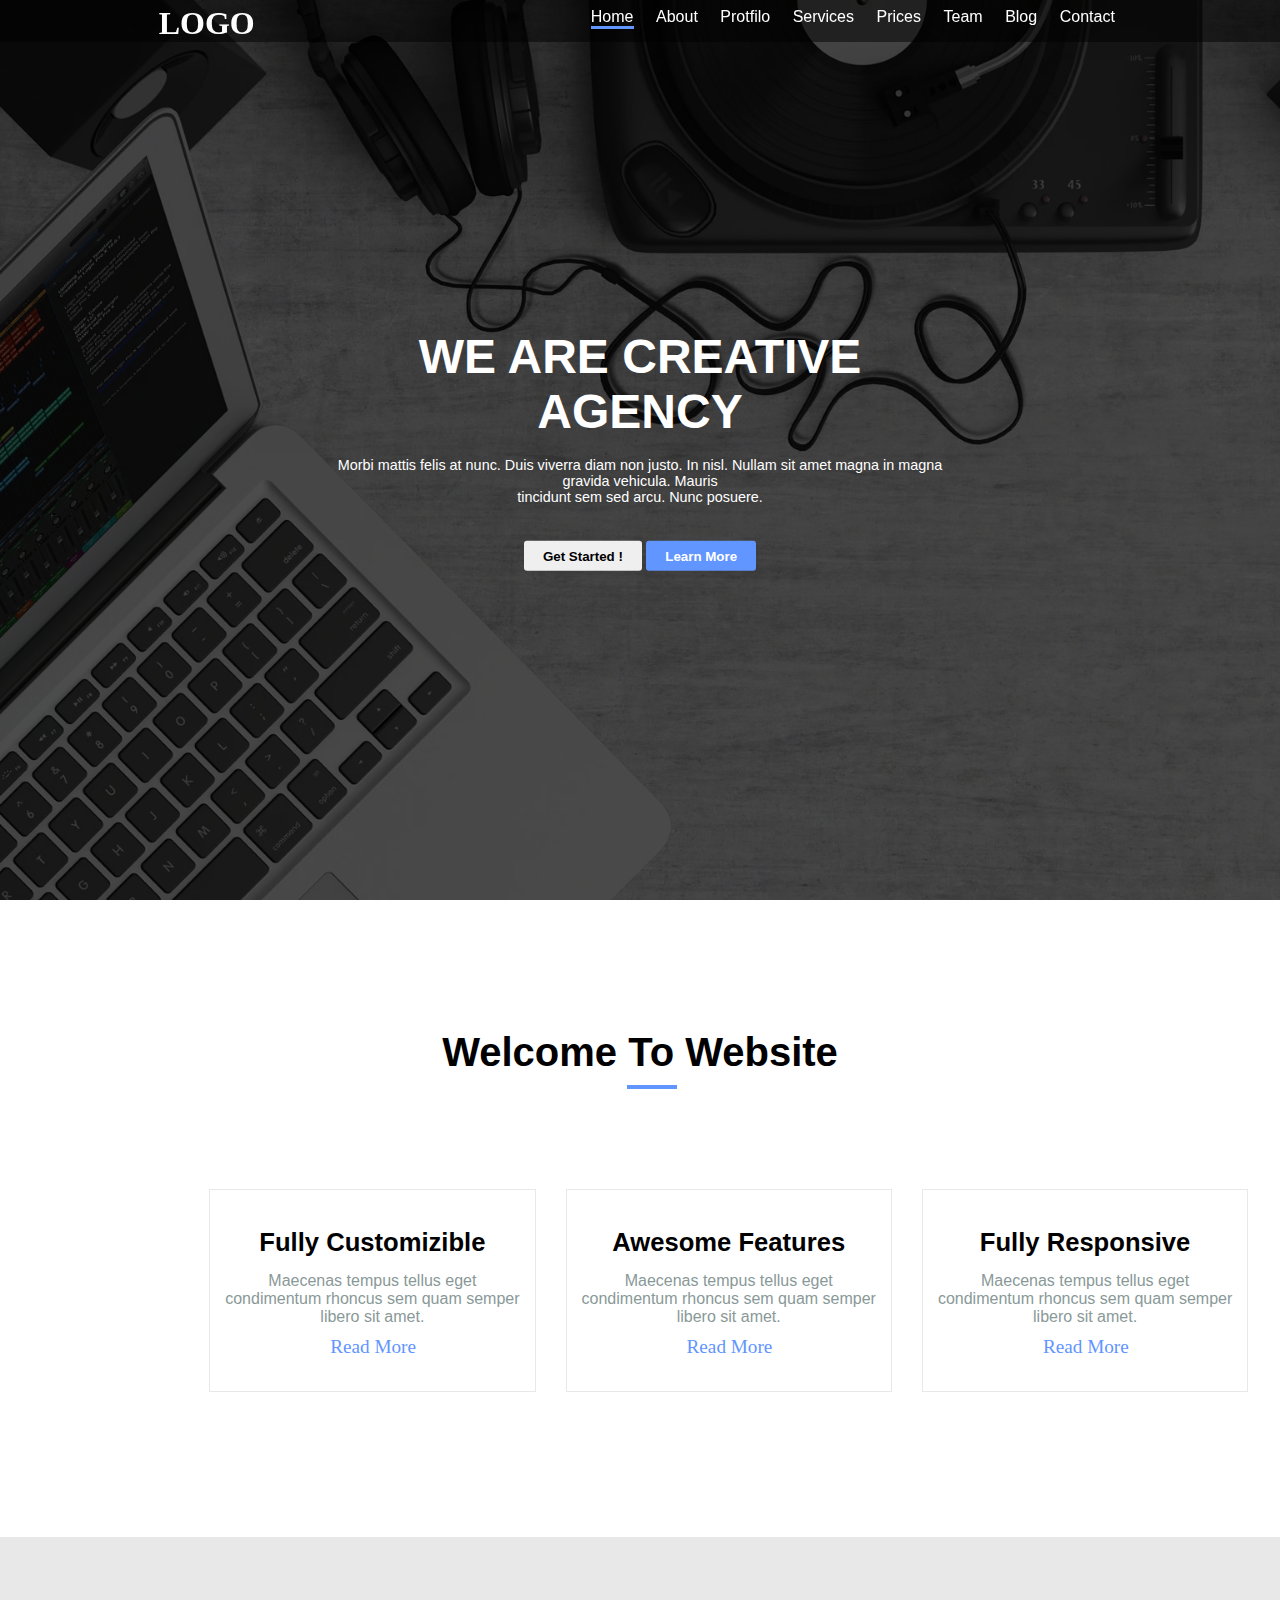
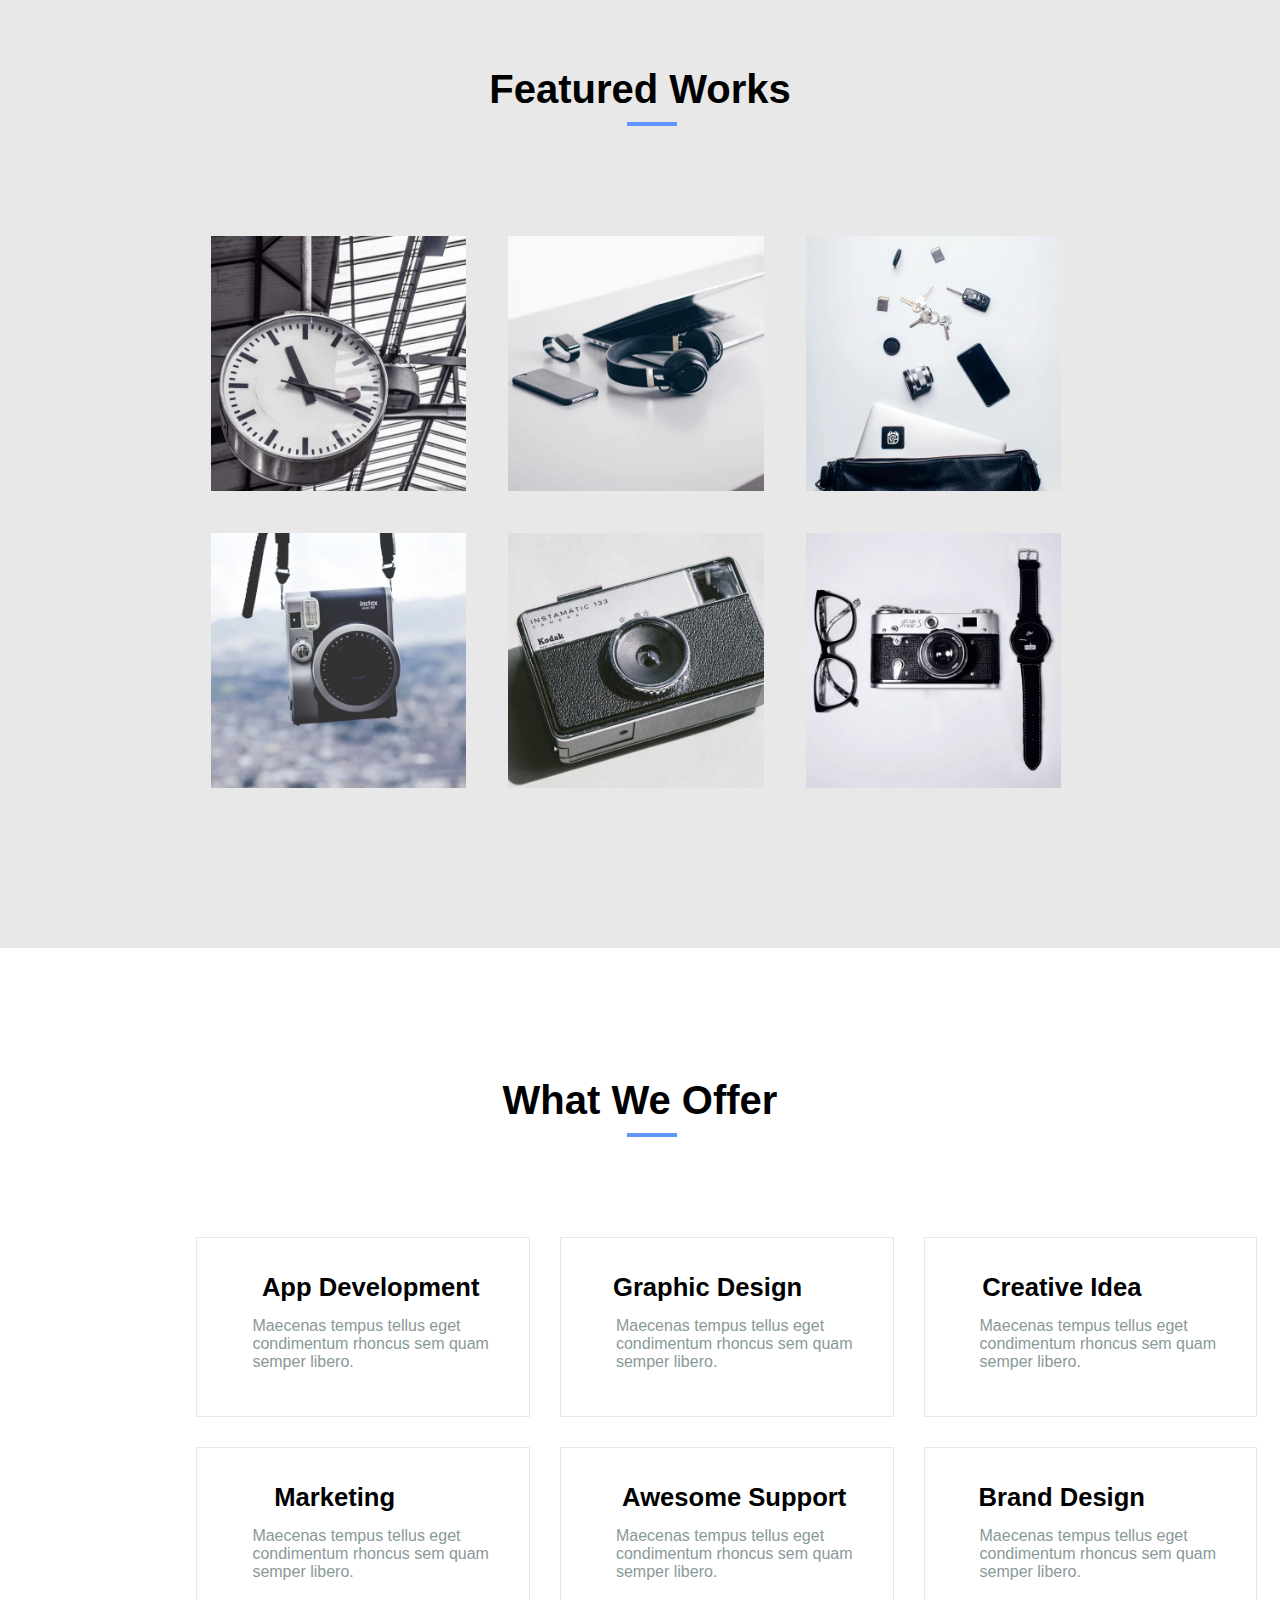
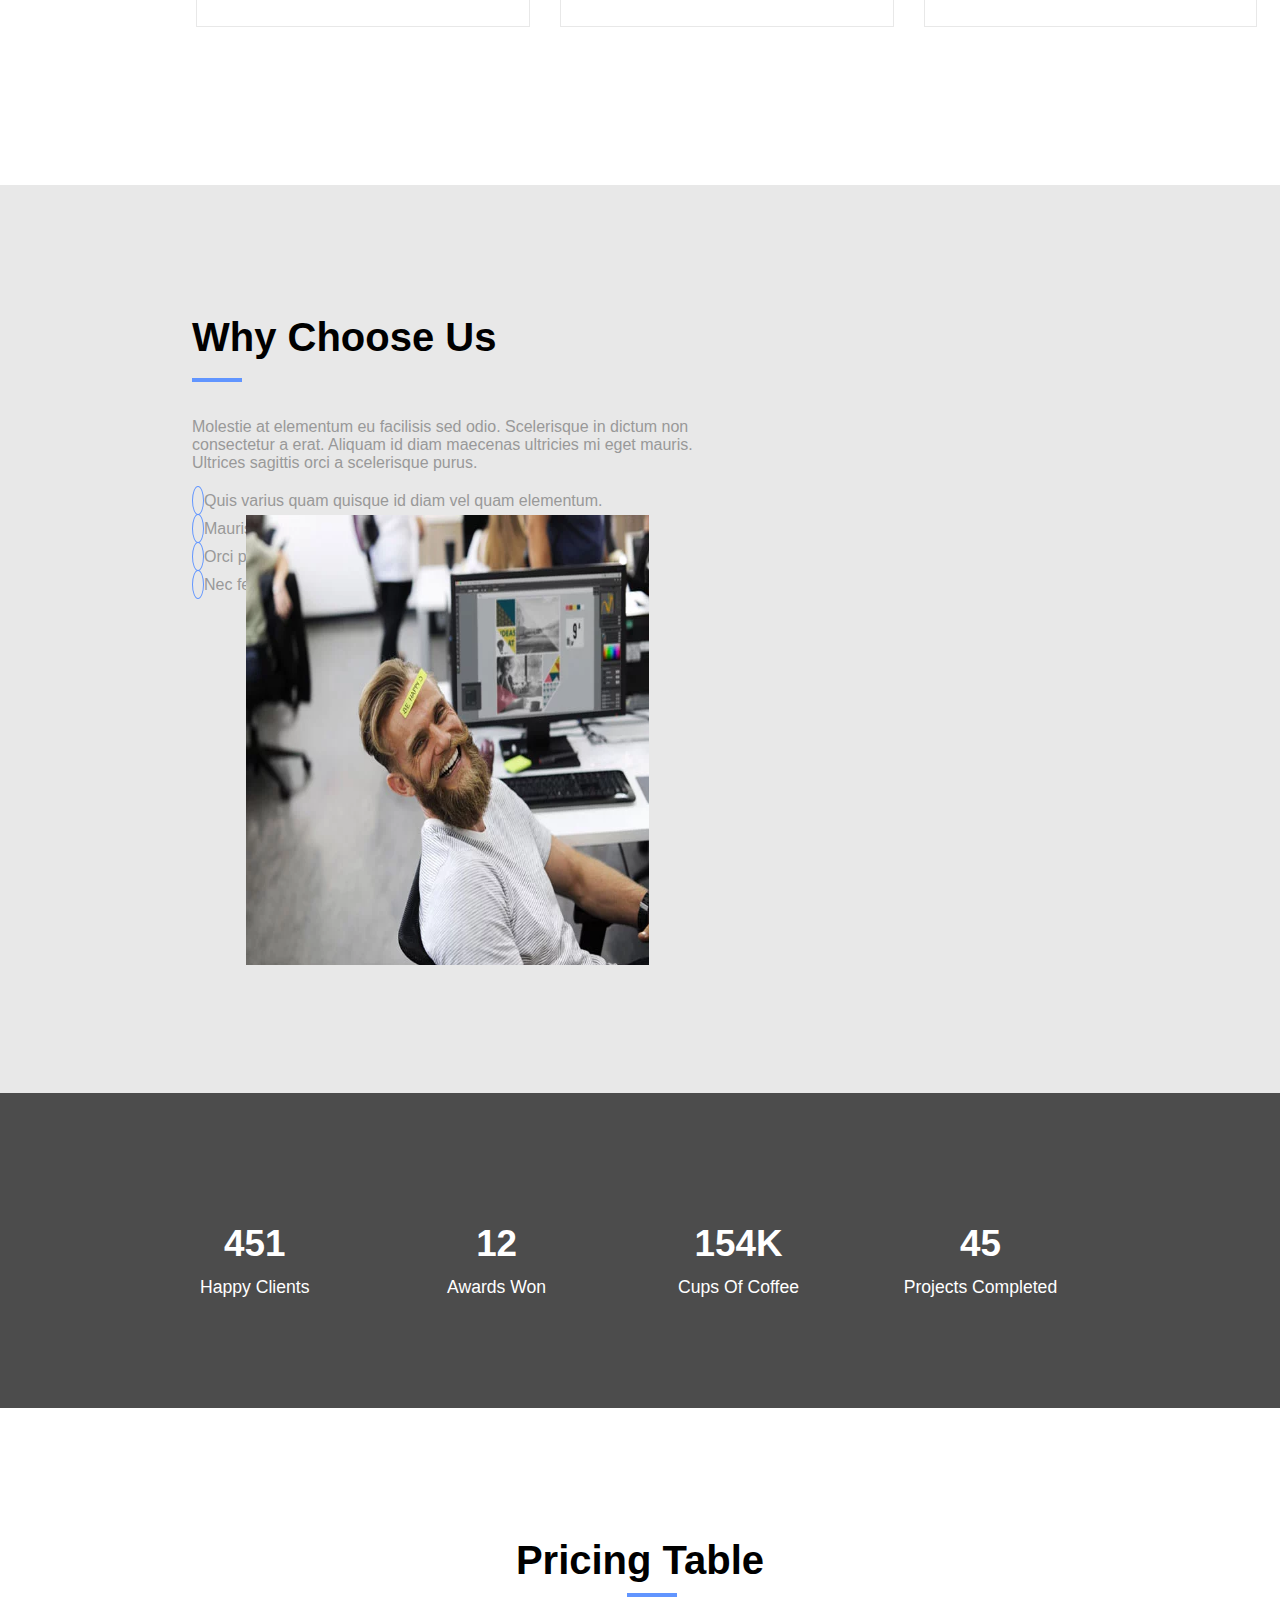
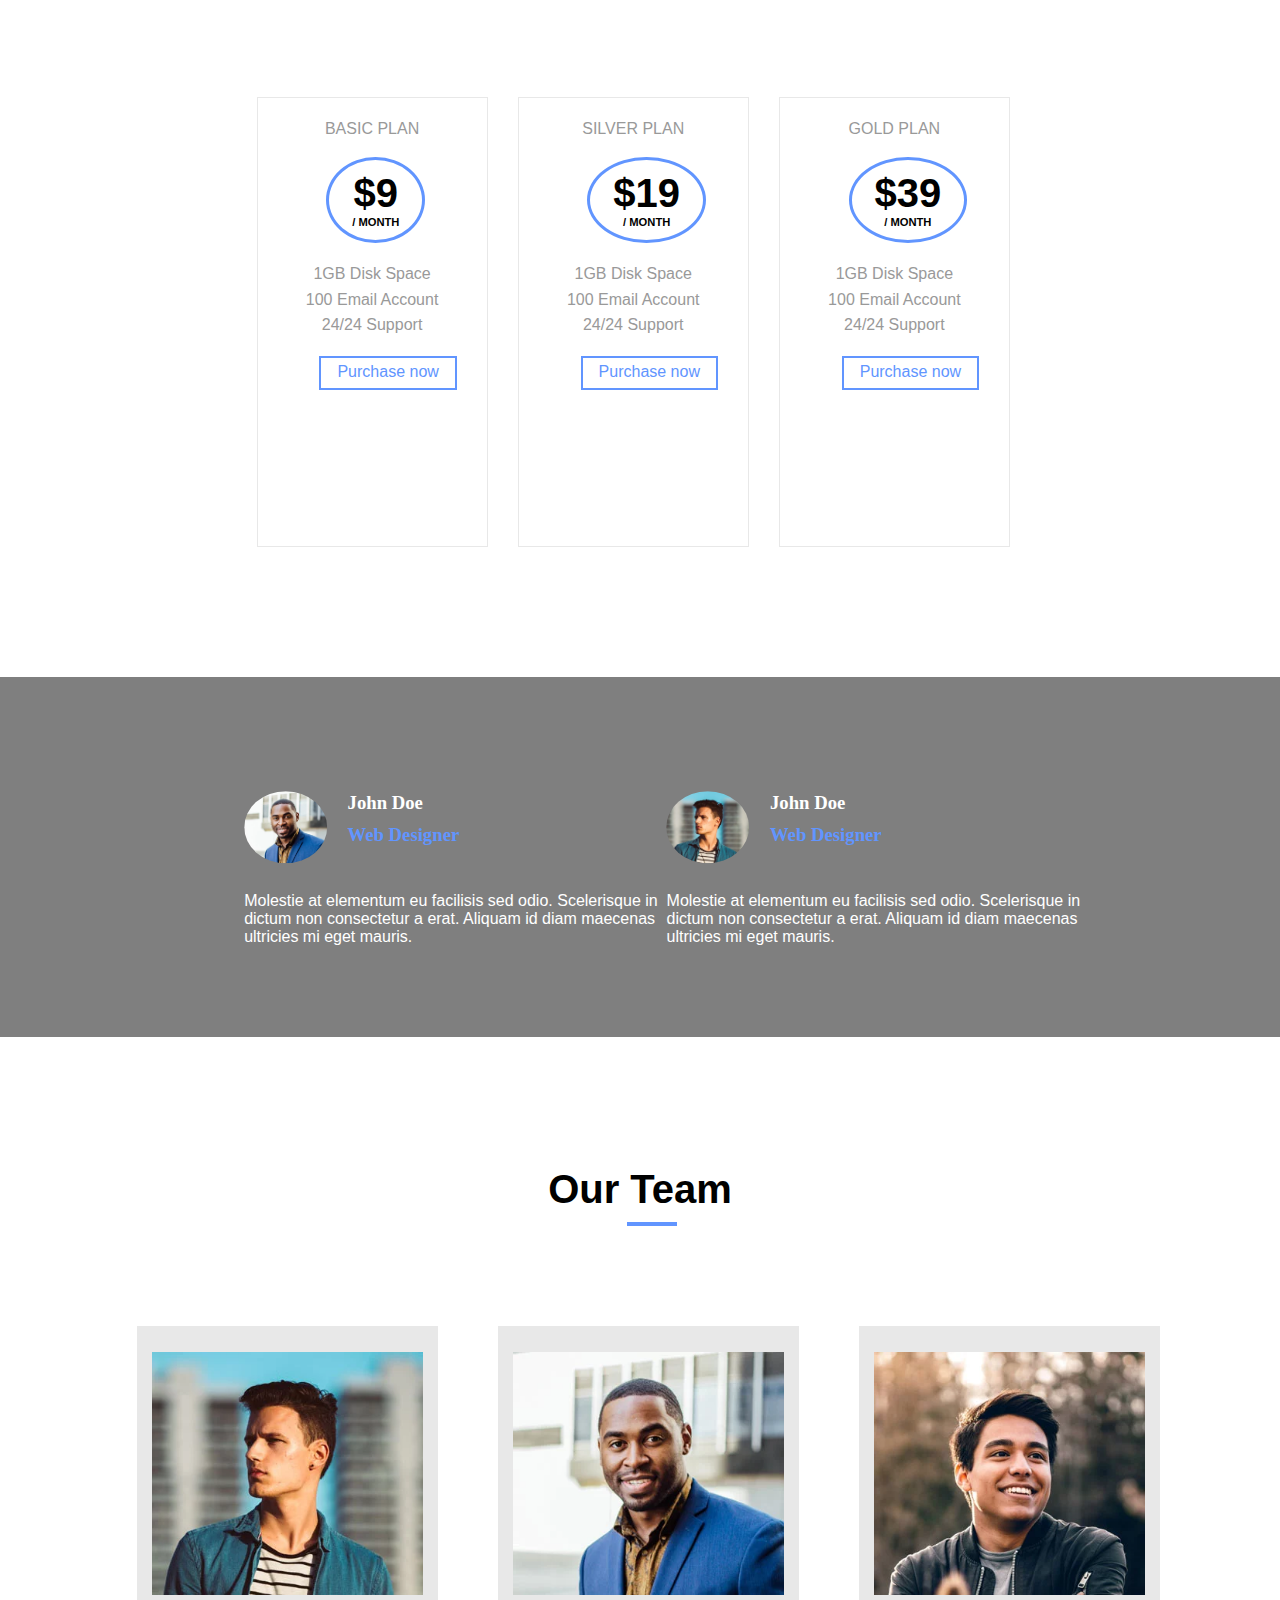
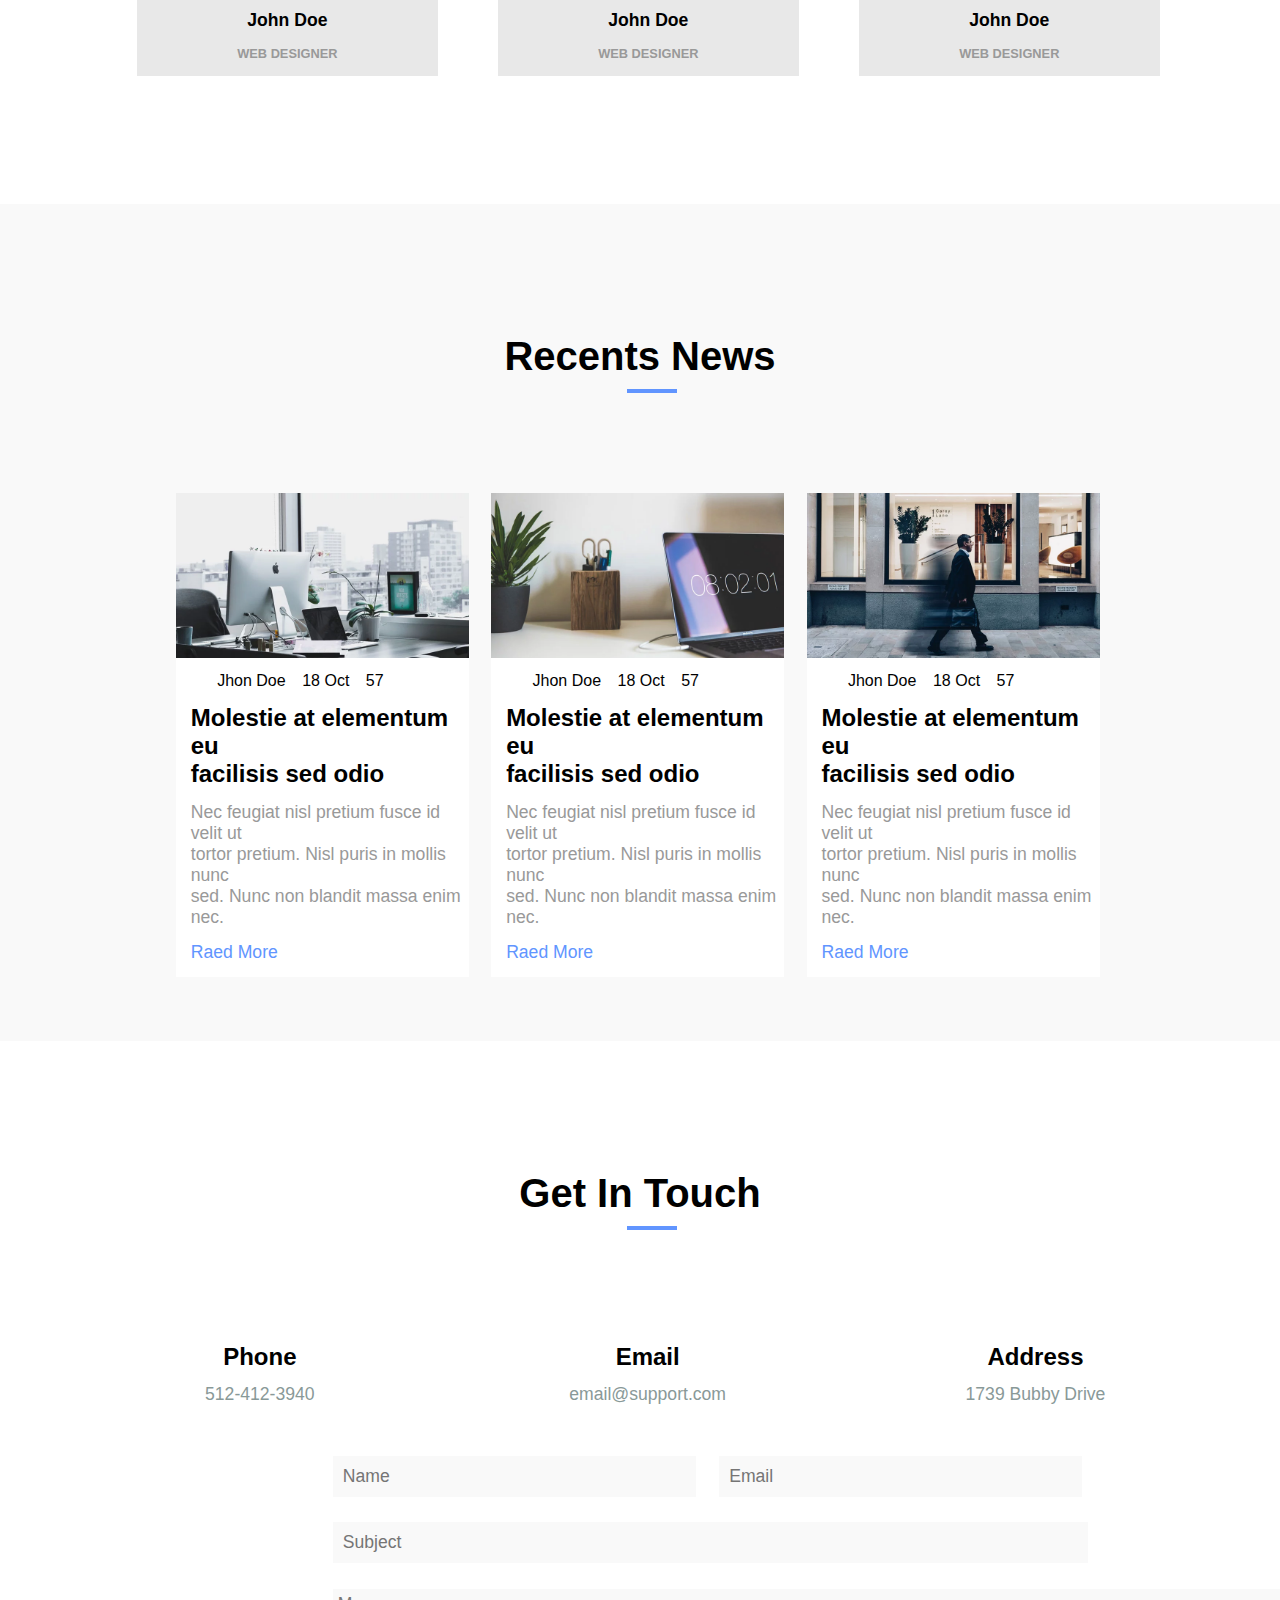
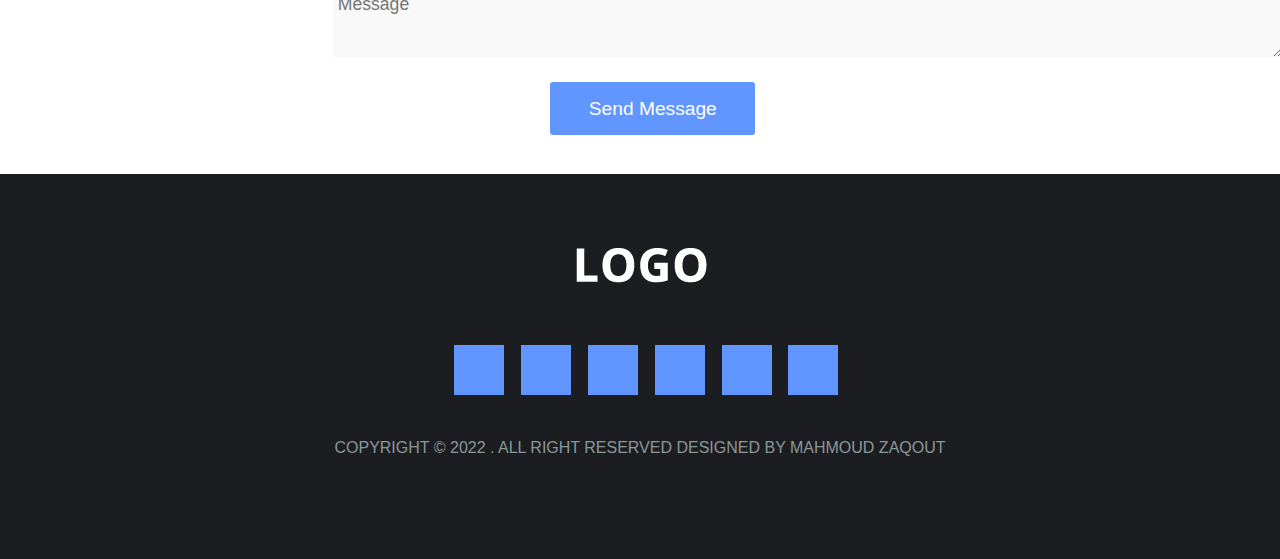
==== commit 589d9da9: "Update index.html" ====
--- a/index.html
+++ b/index.html
@@ -3,7 +3,7 @@
     <head>
         <meta charset="UTF-8">
        <link rel="stylesheet" href="./style.css">
-       <link rel="stylesheet" href="./font-awesome.min.css">
+       <link rel="stylesheet" href="../landing-page/font-awesome.min.css">
         <title> Mahmoud Zaqout - Firsr Project</title>
     </head>
     <body>
--- a/style.css
+++ b/style.css
@@ -0,0 +1,1122 @@
+
+
+html {
+    scroll-behavior: smooth;
+}
+
+.learn {
+    color: white;
+}
+.navbar {
+    width: 80%;
+    margin-left: 10%;
+  /* background-color: rgba(0,0, 0, 0.5); */
+ /* padding-left: 5%; */
+  
+}
+
+
+
+.pop:hover .pop .dodo {
+    color: white;
+}
+.all{
+    background-color: rgba(0,0, 0, 0.5);
+    width: 100%;
+    position: fixed;
+ z-index: 3113;
+ /* background-color: black; */
+
+}
+.logo {
+    float: left;
+    width: 8%;
+    font-size:200%;
+    font-family:Cambria, Cochin, Georgia, Times, 'Times New Roman', serif;
+    text-transform: uppercase;
+    margin-left: 3%;
+    color: white;
+    padding-top: 0.5%;
+    
+}
+
+.navbar .nav {
+    list-style: none;
+    float: left;
+   padding-left: 15%;
+    margin-left:17%;
+    width: 70%;
+
+}
+.nav li {
+    float: left;
+    padding-left: 4%;
+    padding-top: 1.5%;
+  
+
+}
+
+   
+   
+ * {
+    padding: 0;
+    margin: 0;
+    box-sizing: border-box;
+ }
+.nav li a {
+    display: block;
+    text-decoration: none;
+    color: white;
+    text-transform: capitalize;
+    font-family: 'Segoe UI', Tahoma, Geneva, Verdana, sans-serif;
+  
+  
+}
+.drop {
+    position: relative;
+}
+.item1 {
+    position: absolute;
+    width: 100px;
+    z-index: 123132;
+    margin-left: -26px;
+    margin-top: 30%;
+    visibility: hidden;
+    opacity: 0;
+    transition: 1s;
+ 
+}
+.drop:hover .item1{
+    visibility: visible;
+    opacity: 1;
+    background-color: #6195ff;
+}
+
+
+
+
+
+.clear {
+    clear: both;
+}
+.home{
+    background-image: url(images/background/background1.webp);
+    height: 100vh;
+    background-size: cover;
+    position: relative;
+
+   
+
+
+}
+.contain {
+    color: white;
+    text-align: center;
+    position: absolute;
+    top: 50%;
+    left: 50%;
+    transform: translate(-50%,-50%);
+  
+}
+h1 {
+    font-size: 300%;
+    text-transform: uppercase;
+    font-family: 'Gill Sans', 'Gill Sans MT', Calibri, 'Trebuchet MS', sans-serif;
+
+}
+.par1 {
+    font-family: 'Segoe UI', Tahoma, Geneva, Verdana, sans-serif;
+    font-size: 90%;
+}
+.overlay {
+    width: 100%;
+    height: 100vh;
+    background-color: rgba(0,0, 0, 0.7);
+}
+button {
+    padding: 1.2% 3%;
+    border: none;
+    border-radius: 3px;
+    font-family: 'Segoe UI', Tahoma, Geneva, Verdana, sans-serif;
+    font-weight: bold;
+    text-transform: capitalize;
+    
+}
+button:hover {
+    opacity: 0.7;
+  transition: opacity 0.5s;
+    cursor: pointer;
+}
+
+.active::after{
+    content: "";
+    background-color: #6195ff;
+    width: 100%;
+    height: 3px;
+    display: block;
+}
+a::after{
+    content: "";
+    background-color: #6195ff;
+    width: 0;
+    height: 3px;
+    display: block;
+}
+.nav > li > a:hover::after {
+    content: "";
+    background-color: #6195ff;
+    width: 100%;
+    height: 3px;
+    display: block;
+    transition: 0.5s;
+}
+.learn {
+    background-color: #6195ff;
+}
+/* -------------------------------------- first section -------------------------- */
+.welcome h2,
+.page h2,
+.what h2 ,
+.price h2,
+.why2 h2
+{
+    text-align: center;
+    font-size: 250%;
+    text-transform: capitalize;
+    font-family:Arial, Helvetica, sans-serif;
+    padding-top: 130px;
+}
+.blue  {
+    display: block;
+    height: 4px;
+    width: 50px;
+    background-color: #6195ff;
+    margin: 10px 0 100px 49%;
+
+}
+
+.p1,
+.p2,
+.p3,
+.four
+{
+   
+    padding-top: 20px;
+    padding-bottom: 30px;
+    float: left;
+    margin-left: 30px;
+    border-style: solid;
+    border-width: 0.5px;
+    border-color:#e8e8e8;
+    position: relative;
+}
+.icon1 {
+    color: #6195ff;
+    padding-left: 47%;
+    padding-bottom: 10px;
+    padding-top: 15px;
+}
+.p1 h3,
+.p2 h3,
+.p3 h3,
+.s1 h3,
+.four h3{
+  text-align: center;
+    font-size: 160%;
+    font-family: 'Gill Sans', 'Gill Sans MT', Calibri, 'Trebuchet MS', sans-serif;
+text-transform: capitalize;
+padding-bottom: 15px;
+transition: color 0.5s;
+}
+.p1 p,
+.p2 p,
+.p3 p,
+.s1 p
+ {
+text-align: center;
+    font-family: 'Segoe UI', Tahoma, Geneva, Verdana, sans-serif;
+    padding: 0 15px ;
+    padding-bottom: 10px;
+    color: #899998;
+}
+.p1 .bye,
+.p2 .bye,
+.p3 .bye {
+    text-decoration: none;
+    font-size: 120%;
+    color: #6195ff;
+    text-align: center;
+    text-transform: capitalize;
+    margin-left: 120px;
+
+}
+.sec2 {
+    margin-left: 14%;
+    margin-bottom:35%;
+}
+.clear3 {
+    clear: both;
+}
+
+
+.p1::after {
+    content: "";
+    position: absolute;
+    width: 0;
+    height: 100%;
+    background-color: #333;
+    top: 0;
+    left: 0;
+    z-index: -2;
+    transition: 0.5s;
+}
+.p1:hover::after{
+width: 100%;
+}
+.p1:hover h3 { color: aliceblue;
+}
+.p2::after{
+    content: "";
+    background-color: #333;
+    width: 0;
+    height: 100%;
+    z-index: -2;
+    position: absolute;
+    top: 0;
+    left: 0;
+    transition: 0.5s;
+}
+.p2:hover::after{
+    width: 100%;
+}
+.p2:hover h3 {
+    color: white;
+}
+
+
+
+.p3::after{
+    content: "";
+    position: absolute;
+    top: 0;
+    left: 0;
+    width: 0;
+    height: 100%;
+    background-color: #333;
+    transition: 0.5s;
+    z-index: -8;
+}
+.p3:hover::after{
+    width: 100%;
+}
+.p3:hover h3 {
+    color: #e8e8e8
+}
+/* -----------------------second section -------------------------- */
+
+
+.sec3 {
+    background-color:#e8e8e8;
+    overflow: hidden;
+}
+
+.image  {
+     width: 25%;
+    float: left;
+  margin-left: 2%;
+  margin-bottom: 2%;
+  position: relative;
+padding: 10px;
+
+}
+.clear4 {
+    clear: both;
+
+}
+.image img {
+width: 100%;
+/* padding: 15px; */
+
+  
+}
+.hh {
+    margin-left:14%;
+    padding-bottom: 10%;
+}
+.upside {
+    position: absolute;
+    top: 0;
+    left: 0;
+    width: 100%;
+    height: 100%;
+    background-color: rgba(0,0, 0, 0.5);
+    opacity: 0;
+    transition: 0.5s;
+
+}
+.s1 {
+    display: block;
+    font-size: 110%;
+    text-transform: uppercase;
+    font-family: 'Segoe UI', Tahoma, Geneva, Verdana, sans-serif;
+    color: #6195ff;
+    margin-bottom: 2%;
+    transition: 0.5s;
+    visibility: hidden;
+    opacity: 0;
+}
+
+.inside {
+    position: absolute;
+    top: 50%;
+    left: 50%;
+    transform: translate(-50%,-50%);
+    width: 100%;
+    text-align: center;
+    transition:3s;
+    
+}
+.inside h3 {
+    font-size: 130%;
+    color: white;
+    font-family:'Segoe UI', Tahoma, Geneva, Verdana, sans-serif;
+    margin-bottom: 4%;
+    transition: 1s;
+    visibility: hidden;
+    opacity: 0;
+}
+
+
+
+.icon2 {
+    padding: 13px;
+    color: white;
+    background-color: #6195ff;
+    transition: 1.5s;
+    visibility: hidden;
+    opacity: 0;
+}
+
+.image:hover .upside{
+    width: 100%;
+}
+.image:hover .s1 {
+    visibility: visible;
+    opacity: 1;
+  
+}
+.image:hover .inside h3 {
+    visibility: visible;
+    opacity: 1;
+ 
+}
+.image:hover .icon2 {
+    visibility: visible;
+    opacity: 1;
+    
+}
+.image:hover .upside {
+    opacity: 1;
+}
+
+
+/* ------------------------------------------------------------------------- */
+
+
+
+
+
+
+.four {
+padding: 35px 25px 35px 40px ;
+margin-bottom: 30px;
+
+}
+.upfour {
+    margin-left: 13%;
+   
+}
+.mahmoud {
+    position: absolute;
+    top: 0;
+    left: 0;
+  color: #6195ff;
+    margin: 38px 0 0 15px ;
+}
+.clear10 {
+    clear: both;
+}
+
+.four::after {
+    content: "";
+    width: 0%;
+    height: 100%;
+    background-color: #333;
+    z-index: -11;
+    position: absolute;
+    top: 0;
+    left: 0;
+    transition: 0.5s;
+}
+.four:hover::after  {
+width: 100%;
+}
+.four:hover  h3 {
+    color: white;
+}
+.four p {
+    width: auto;
+    font-family: 'Segoe UI', Tahoma, Geneva, Verdana, sans-serif;
+    padding: 0 15px ;
+    padding-bottom: 10px;
+    color: #899998;
+}
+.sec4 {
+    padding-bottom: 10%;
+}
+.four .z {
+    display: block;
+    margin-left: -27%;
+}
+.four .x {
+    margin-left: -20%;
+}
+/* ----------------------------------------------------------------------------------- */
+
+.sec5{
+    background-color: #e8e8e8;
+    padding-bottom: 10%;
+}
+.sec5 .sub5 {
+
+    width: 70%;
+    margin-left: 15%;
+}
+
+ .why h2 {
+    font-size: 250%;
+    text-transform: capitalize;
+    font-family:'Gill Sans', 'Gill Sans MT', Calibri, 'Trebuchet MS', sans-serif;
+    padding-top: 130px;
+ }
+ .why .blue1 {
+    display: block;
+    height: 4px;
+    width: 50px;
+    background-color: #6195ff;
+    margin-top: 2%;
+    margin-bottom: 4%;
+ }
+
+
+ .why1 {
+    float: left;
+ }
+ .why1 p{
+color: #999;
+    font-family: 'Segoe UI', Tahoma, Geneva, Verdana, sans-serif;
+    margin-bottom: 4%;
+ }
+ .ul1{
+    /* margin-left: 2%; */
+    color: #999;
+    font-family: 'Segoe UI', Tahoma, Geneva, Verdana, sans-serif;
+    list-style: none;
+
+ }
+ .ul1 li {
+    margin-bottom: 2%;
+  
+
+    
+ }
+ .ul1 li i {
+    border-radius: 95%;
+    border-color:#6195ff;
+    border-style: solid;
+    color: #6195ff;
+    padding: 1%;
+    border-width: .005px;
+ }
+.photo1  {
+    float: left;
+    margin-left: 6%;
+    margin-top: -10%;
+    width: 45%;
+    height: 50%;
+   
+  
+}
+
+.photo1 .person {
+    width: 100%;
+    height: 100%;
+}
+
+
+.clear {
+    clear: both;
+}
+/* ------------------------------------------------------------------------------------------------- */
+
+.overlay2 {
+    width: 100%;
+    height: 35%;
+    background-color:rgba(0,0, 0, 0.7);
+    
+   
+}
+
+.sec6{
+    position: relative;
+    background-image: url(images/background/لقطة\ الشاشة\ 2022-10-13\ 152746.png);
+ width: 100%;
+ background-attachment: fixed;
+}
+.sub6 {
+    overflow: hidden;
+    width: 90%;
+    margin-left: 10%;
+    margin-top: -3%;
+   
+}
+.sub6 div {
+    margin-left: 1%;
+    float: left;
+    width: 20%;
+   
+}
+.sub6 div i {
+    color: #6195ff;
+    margin-left:45%;
+    width: 100%;
+}
+.sub6 div h2{
+color: white;
+text-align: center;
+font-weight: bold;
+font-family: 'Lucida Sans', 'Lucida Sans Regular', 'Lucida Grande', 'Lucida Sans Unicode', Geneva, Verdana, sans-serif;
+font-size: 230%;
+margin-top: 5%;
+margin-bottom: 5%;
+}
+.sub6 div p{
+color: white;
+text-align: center;
+text-transform: capitalize;
+font-family: 'Segoe UI', Tahoma, Geneva, Verdana, sans-serif;
+font-size: 110%;
+}
+.sub6{
+    position: absolute;
+    top: 50%;
+    
+ 
+} 
+/* ----------------------------------------------------------------------------------------------------------------- */
+
+.price1 .p12 {
+    text-transform: uppercase;
+    color:#999;
+    font-family: 'Segoe UI', Tahoma, Geneva, Verdana, sans-serif;
+    text-align: center;
+    margin-top: 10%;
+    margin-bottom: 8%;
+    transition: color 0.5s;
+}
+.price1 .p22 {
+    text-transform:capitalize;
+    color:#999;
+    font-family: 'Segoe UI', Tahoma, Geneva, Verdana, sans-serif;
+    text-align: center;
+    line-height: 1.6;
+    margin-bottom: 8%;
+     
+}
+.price1 .pv {
+    border-color: #6195ff;
+    border-width: 3px;
+    display: inline-block;
+    border-style: solid;
+    text-align: center;
+    margin-left: 30%;
+    border-radius: 100%;
+    padding: 5% 10%;
+    margin-bottom: 8%;
+}
+.pv .h31 {
+    font-weight: bold;
+    font-size: 250%;
+    transition: color 0.5s;
+}
+.pv h3 {
+    font-family: 'Segoe UI', Tahoma, Geneva, Verdana, sans-serif;
+    text-transform: uppercase;
+    font-size: 70%;
+    transition: color 0.5s;
+}
+.price1 a {
+  text-decoration: none;
+  border-color: #6195ff;
+  border-style: solid;
+  border-width: 2px;
+  padding: 2%;
+  margin-left: 27%;
+  padding: 2% 7%;
+  font-family: 'Segoe UI', Tahoma, Geneva, Verdana, sans-serif;
+  display: inline-block;
+  color: #6195ff;
+}
+.price1{
+    /* background-color:#e8e8e8; */
+    display: inline-block;
+    width: 22%;
+    height: 50%;
+    margin-left: 2.5%;
+    border-color:#e8e8e8;
+    border-width: 1px;
+    border-style: solid;
+    position: relative;
+    margin-bottom:130px;
+}
+
+.ud {
+    margin-left: 18%;
+}
+
+
+
+
+.price1::after {
+    content: "";
+    width:100%;
+    height: 0%;
+    position: absolute;
+    right: 0;
+    top: 0;
+    background-color: #333;
+    z-index: -1;
+    transition: 0.5s;
+}
+.price1:hover::after {
+ height: 100%;
+}
+.price1:hover .pv h3 {
+    color: white;
+}
+.price1:hover .p12 {
+    color: #6195ff;
+}
+/* ------------------------------------------------------------------------ */
+
+
+.sec8 {
+    position: relative;
+    background-image: url(images/background/background3.webp);
+    background-attachment:fixed;
+
+    width: 100%;
+    height: 40%;
+    /* margin-bottom: 5%; */
+}
+
+.sec8 .overlay {
+width: 100%;
+height: 100%;
+background-color: rgba(0,0, 0, 0.5);
+}
+
+.photo20 div,
+ .photo21 div  {
+    margin-left: 10%;
+    margin-top: 5%;
+    width: 100%;
+}
+
+.photo20 h3,
+.photo21 h3  {
+    font-family:Cambria, Cochin, Georgia, Times, 'Times New Roman', serif;
+    text-transform: capitalize;
+    color: white;
+    margin-bottom: 10%;
+    margin-left: 25%;
+    line-height: 1.7;
+}
+.photo20 img {
+    height: 40%;
+    width: 20%;
+    position: absolute;
+    top: -5%;
+    left: 10%;
+    margin-top: 8%;
+    border-radius: 90%;
+
+}
+.photo20   span ,
+.photo21   span {
+color: #6195ff;
+}
+.photo20 p,
+.photo21 p {
+    font-family: 'Segoe UI', Tahoma, Geneva, Verdana, sans-serif;
+    color: white;
+    width: 100%;
+}
+.photo20
+ {
+    position: relative;
+    position: absolute;
+    top: 50%;
+    left: 32%;
+float: left;
+    transform: translate(-50%,-50%);
+}
+.photo21{
+    position: relative;
+    position: absolute;
+    top: 50%;
+    left: 65%;
+float: left;
+    transform: translate(-50%,-50%);
+
+
+}
+.photo21 img {
+    height: 40%;
+    width: 20%;
+    position: absolute;
+    top: -5%;
+    left: 10%;
+    margin-top: 8%;
+    border-radius: 90%;
+}
+/* ----------------------------------------------------------------------------------------- */
+ .pop {
+    background-color: #e8e8e8;
+position: relative;
+  float: left;
+  overflow: hidden;
+  width: 25%;
+text-align: center;
+z-index: 1;
+padding-top:26px;
+margin-left: 5%;
+
+
+}
+
+
+  .bab {
+padding: 2%;
+background-color: #6195ff;
+color: white;
+margin-left: auto;
+}
+.bab1 a {
+    padding-left: 10px;
+    display: block;
+    width: 40px;
+    height:40px; 
+    visibility: hidden;
+    opacity: 0;
+    transition: 0.5s;
+   
+ }  
+ .bab i {
+    line-height: 2;
+ }
+
+.bab2 {
+    visibility: hidden;
+    opacity: 0;
+    background-color: rgba(0,0, 0, 0.5);
+    position: absolute;
+    top: 0;
+    right: 0;
+    left: 0;
+    bottom: 0;
+    transition: 0.5s;
+
+}
+.pop .bab1 {
+
+margin-top: 20%;
+position: relative;
+width: 90%;
+margin: auto;
+
+}
+
+.bab1 img {
+    width: 100%;
+   
+  
+}
+.pop .dodo {
+    font-family:Verdana, Geneva, Tahoma, sans-serif;
+    font-weight: bold;
+    text-align: center;
+    text-transform: capitalize;
+    padding-top: 5%;
+    font-size: 110%;
+    transition: 0.5s;
+}
+.pop .soso{
+    font-family: 'Segoe UI', Tahoma, Geneva, Verdana, sans-serif;
+    text-transform: uppercase;
+    text-align: center;
+    color: #999;
+    font-size: 80%;
+    padding: 5% 0 ;
+    font-weight: bold;
+transition: 0.5s;
+}
+    
+.sec9{
+    margin-bottom: 10%;
+}
+.xyz {
+
+margin-left: 6%;
+
+
+}
+.clear2131 {
+    clear:right;
+}
+
+
+.pop::after {
+    content: "";
+    background-color:#333;
+    width: 100%;
+    height: 0%;
+    position: absolute;
+    top: 0;
+    height: 0;
+    left: 0;
+    bottom: 0;
+    z-index: -1;
+    transition:  0.5s;
+}
+.pop div {
+    z-index: 1;
+}
+.pop:hover::after {
+    height: 100%;
+}
+.pop:hover .bab1 a {
+    visibility: visible;
+    opacity: 1;
+
+}
+.pop:hover .bab2 {
+    visibility: visible;
+    opacity: 1;
+}
+
+
+.pop:hover .dodo {
+    color: white;
+
+}
+.pop:hover .soso {
+    color: #6195ff;
+ 
+}
+.bab2:hover  .bab {
+    opacity: 0.1;
+}
+
+
+/* ------------------------------------------------------------------------------ */
+.sec10 {
+    background-color: #f9f9f9;
+    /* margin-bottom: 10%; */
+    padding-bottom: 5%;
+    
+
+}
+.via11{
+    margin-left: 12%;
+}
+.via {
+    width: 26%;
+  padding-bottom: 1%;
+    overflow: hidden;
+    background-color: white;
+    float: left;
+    margin-left: 2%;
+}
+.via img {
+    width: 100%;
+}
+.via ul {
+    margin: 5% ;
+
+}
+.via ul li{
+    display: inline-block;
+    margin-left: 5%;
+}
+.via ul li i {
+    color: #6195ff;
+   
+}
+.via ul li span {
+    text-transform: capitalize;
+    font-family: 'Segoe UI', Tahoma, Geneva, Verdana, sans-serif;
+}
+.via h2 {
+    font-family: 'Segoe UI', Tahoma, Geneva, Verdana, sans-serif;
+    margin-bottom: 5%;
+}
+.via p {
+  font-family: 'Segoe UI', Tahoma, Geneva, Verdana, sans-serif;
+  color:#999;
+  font-size: 110%;
+  margin-bottom: 5%;
+}
+.via a {
+    text-decoration: none;
+    text-transform: capitalize;
+    font-size: 110%;
+    color: #6195ff;
+    font-family: 'Segoe UI', Tahoma, Geneva, Verdana, sans-serif;
+    margin-bottom: 10%;
+}
+.via div {
+    margin-left: 5%;
+}
+/* ----------------------------------------------------------- */
+
+.bu {
+    width: 20%;
+    float: left;
+    text-align: center;
+    margin-left: 10.3%;
+}
+.bu i {
+    color: #6195ff;
+}
+.bu h2 {
+    text-transform: capitalize;
+    margin: 5% 0;
+    font-family: 'Segoe UI', Tahoma, Geneva, Verdana, sans-serif;
+}
+.bu p {
+    font-family: 'Segoe UI', Tahoma, Geneva, Verdana, sans-serif;
+    font-size: 110%;
+    color:#899998;
+    margin-bottom: 20%;
+}
+.fafa1,
+.fafa3 {
+    background-color:#f9f9f9;
+    padding: 10px;
+    font-family: 'Segoe UI', Tahoma, Geneva, Verdana, sans-serif;
+    width: 363px;
+    font-size: 110%;
+    border: 0;
+    outline: none;
+}
+.fafa2 {
+    background-color: #f9f9f9;
+    padding: 10px;
+    width: 363px;
+    margin-left: 2%;
+    font-family: 'Segoe UI', Tahoma, Geneva, Verdana, sans-serif;
+    font-size: 110%;
+    border: 0;
+    outline: none;
+    --maincolor :
+}
+.fafa3{
+    width: 755px;
+}
+.fafa,
+.fafa3 {
+    margin-bottom: 2%;
+    margin-left: 26%;
+    font-family: 'Segoe UI', Tahoma, Geneva, Verdana, sans-serif;
+    border: 0;
+    outline: none;
+}
+
+.fafa4 {
+    margin-left: 26%;
+    padding-left: 5px;
+    padding-top: 5px;
+    background-color:#f9f9f9;
+    font-family: 'Segoe UI', Tahoma, Geneva, Verdana, sans-serif;
+    font-size: 110%;
+border: 0;
+    margin-bottom: 2%;
+    outline: none;
+    outline-color: #6195ff;
+}
+.sec11 button {
+    background-color: #6195ff;
+    font-family:'Segoe UI', Tahoma, Geneva, Verdana, sans-serif ;
+    font-size: 120%;
+    font-weight: normal;
+    color: white;
+    margin-left: 43%;
+    margin-bottom: 3%;
+   
+}
+/* ------------------------------------------------------------------ */
+ .final {
+
+    background-color:#1c1d21;
+    text-align: center;
+}
+.final img {
+    margin-top: 4%;
+}
+.final ul li a{
+   display: block;
+   height: 50px;
+   width: 50px;
+   background-color: #6195ff;
+   color: white;
+   padding-bottom: 5px;
+   transition: 0.5s;
+}
+
+.final ul li  {
+    display: inline-block;
+    margin-left: 1%;
+
+    
+}
+
+
+ .final ul li a i {
+
+    border-radius: 9%;
+    line-height: 50px;
+   
+} 
+
+.final ul {
+    width: auto;
+    list-style: none;
+    margin: 40px 0 ;
+
+
+
+   
+}
+
+.final p {
+    color:#899998;
+font-family: 'Segoe UI', Tahoma, Geneva, Verdana, sans-serif;
+text-transform: uppercase;
+    padding-bottom: 8%;
+    
+} 
+     
+   .final ul li a:hover {
+     opacity:0.7 ;
+  }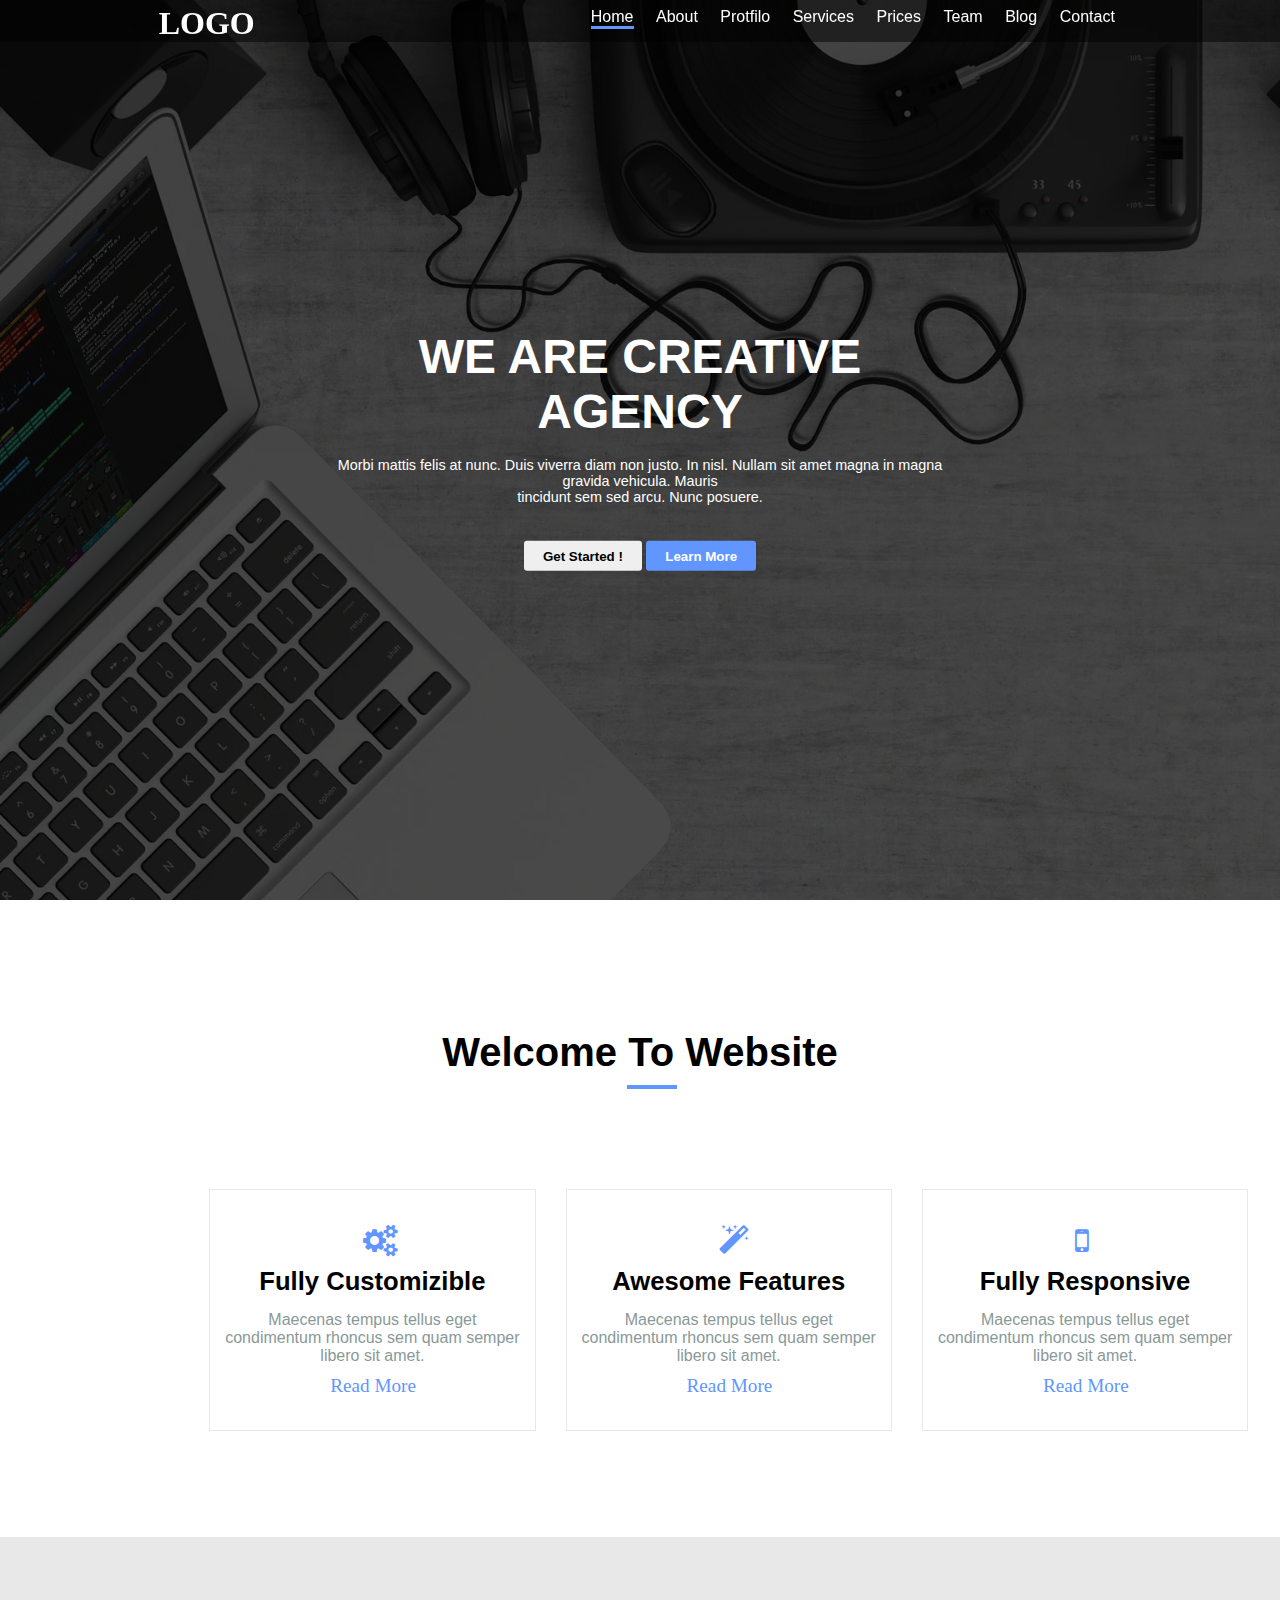
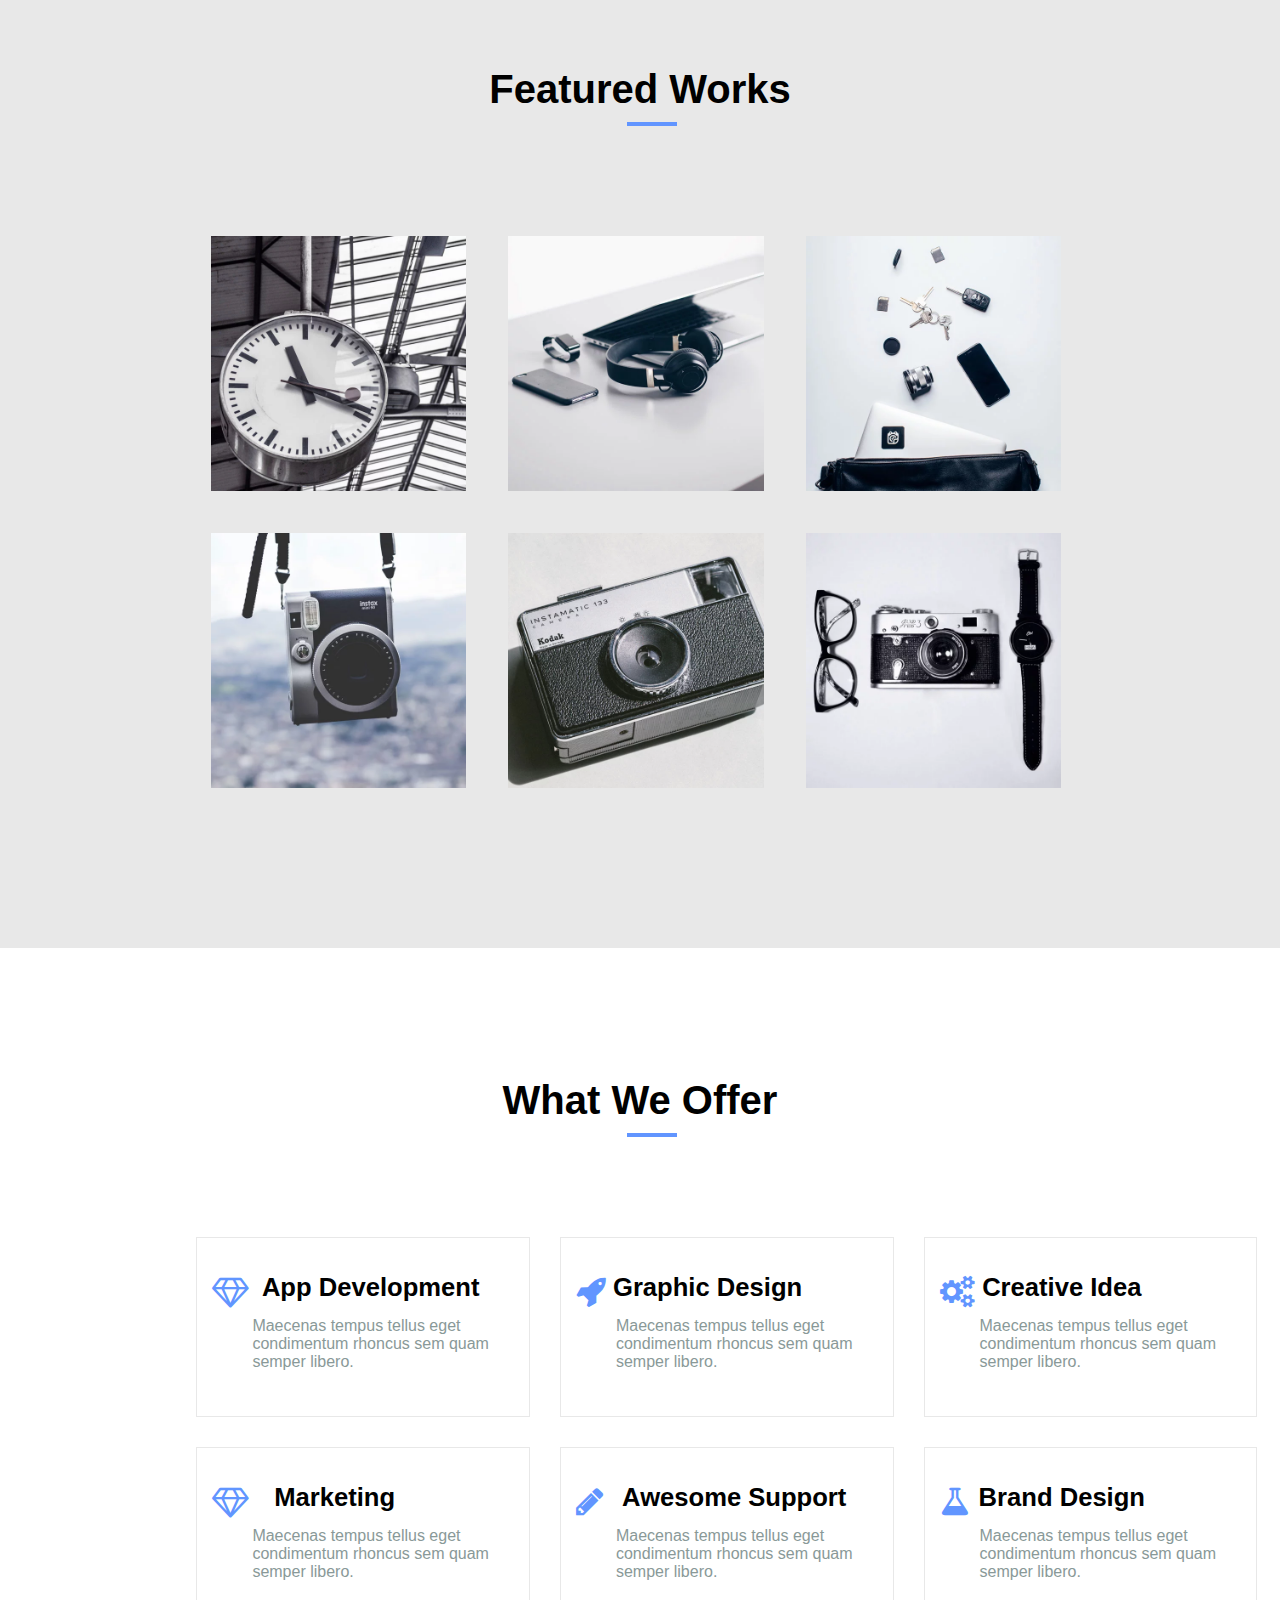
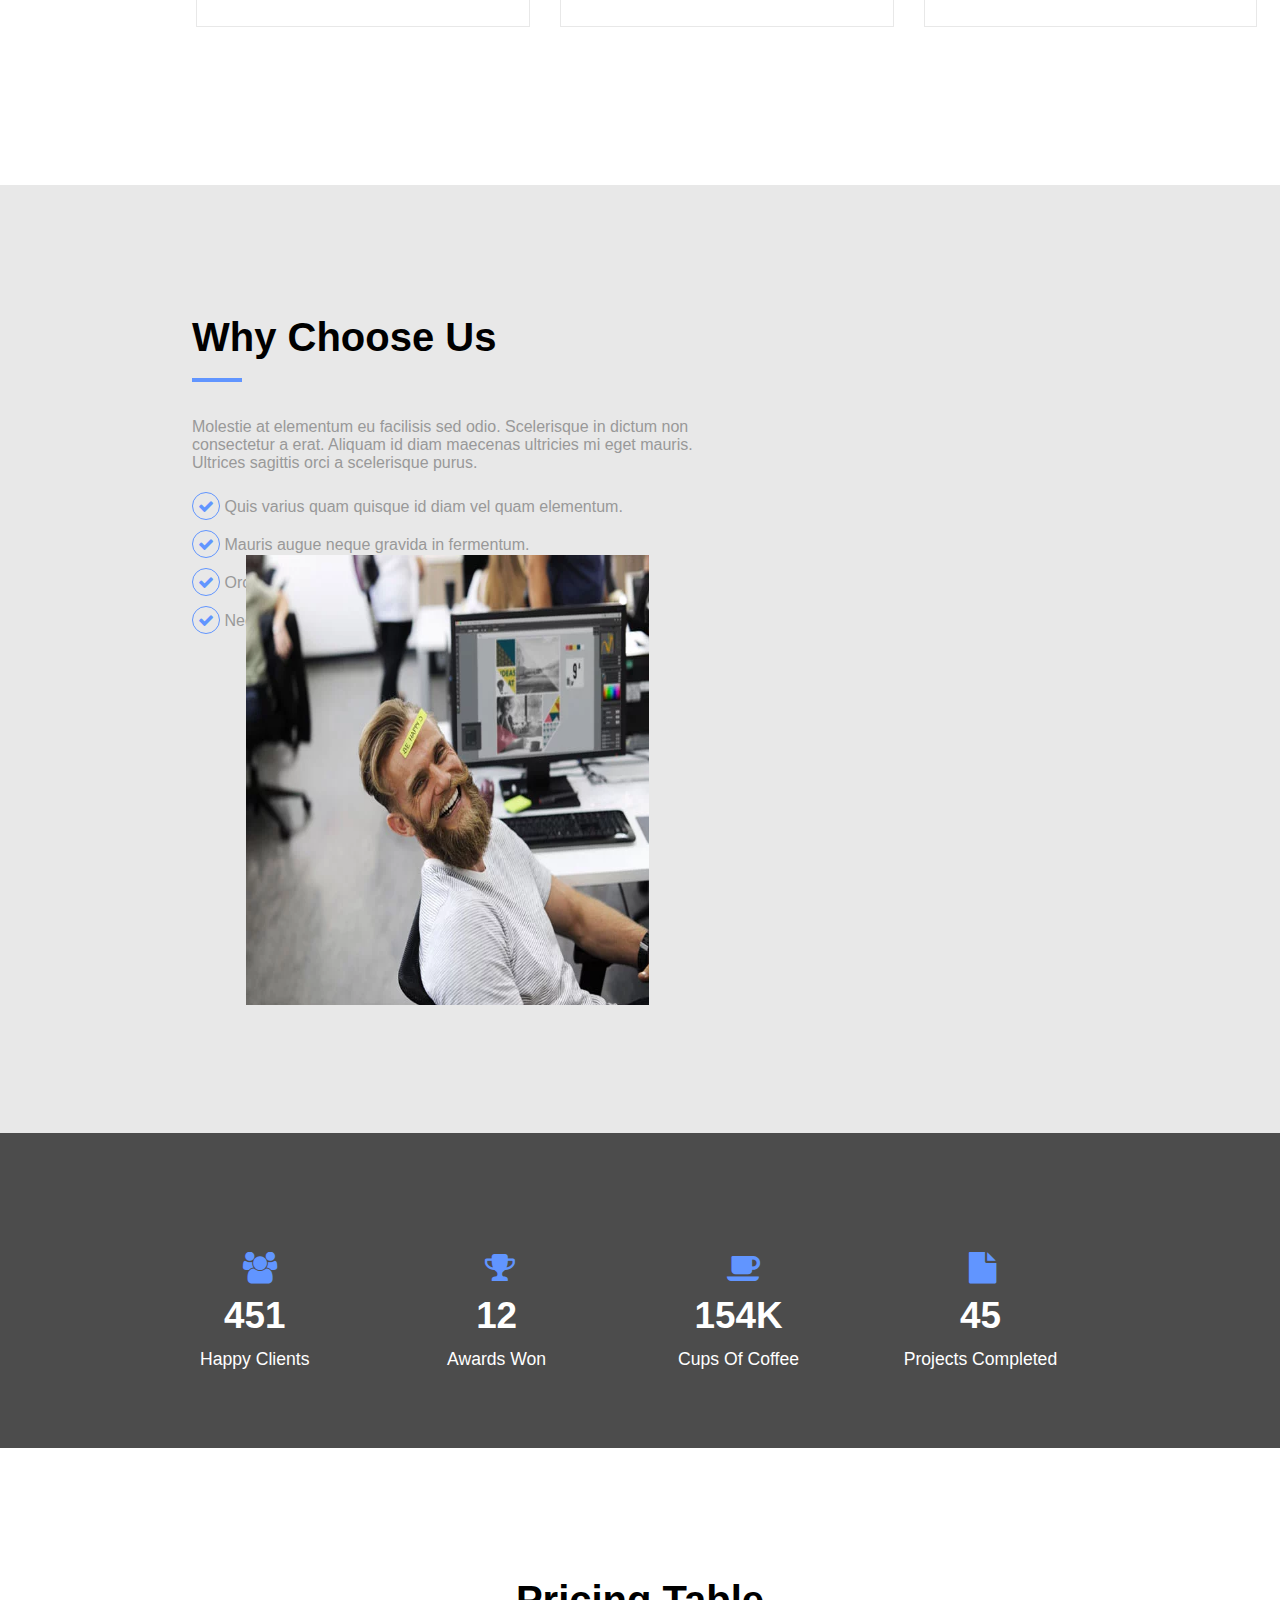
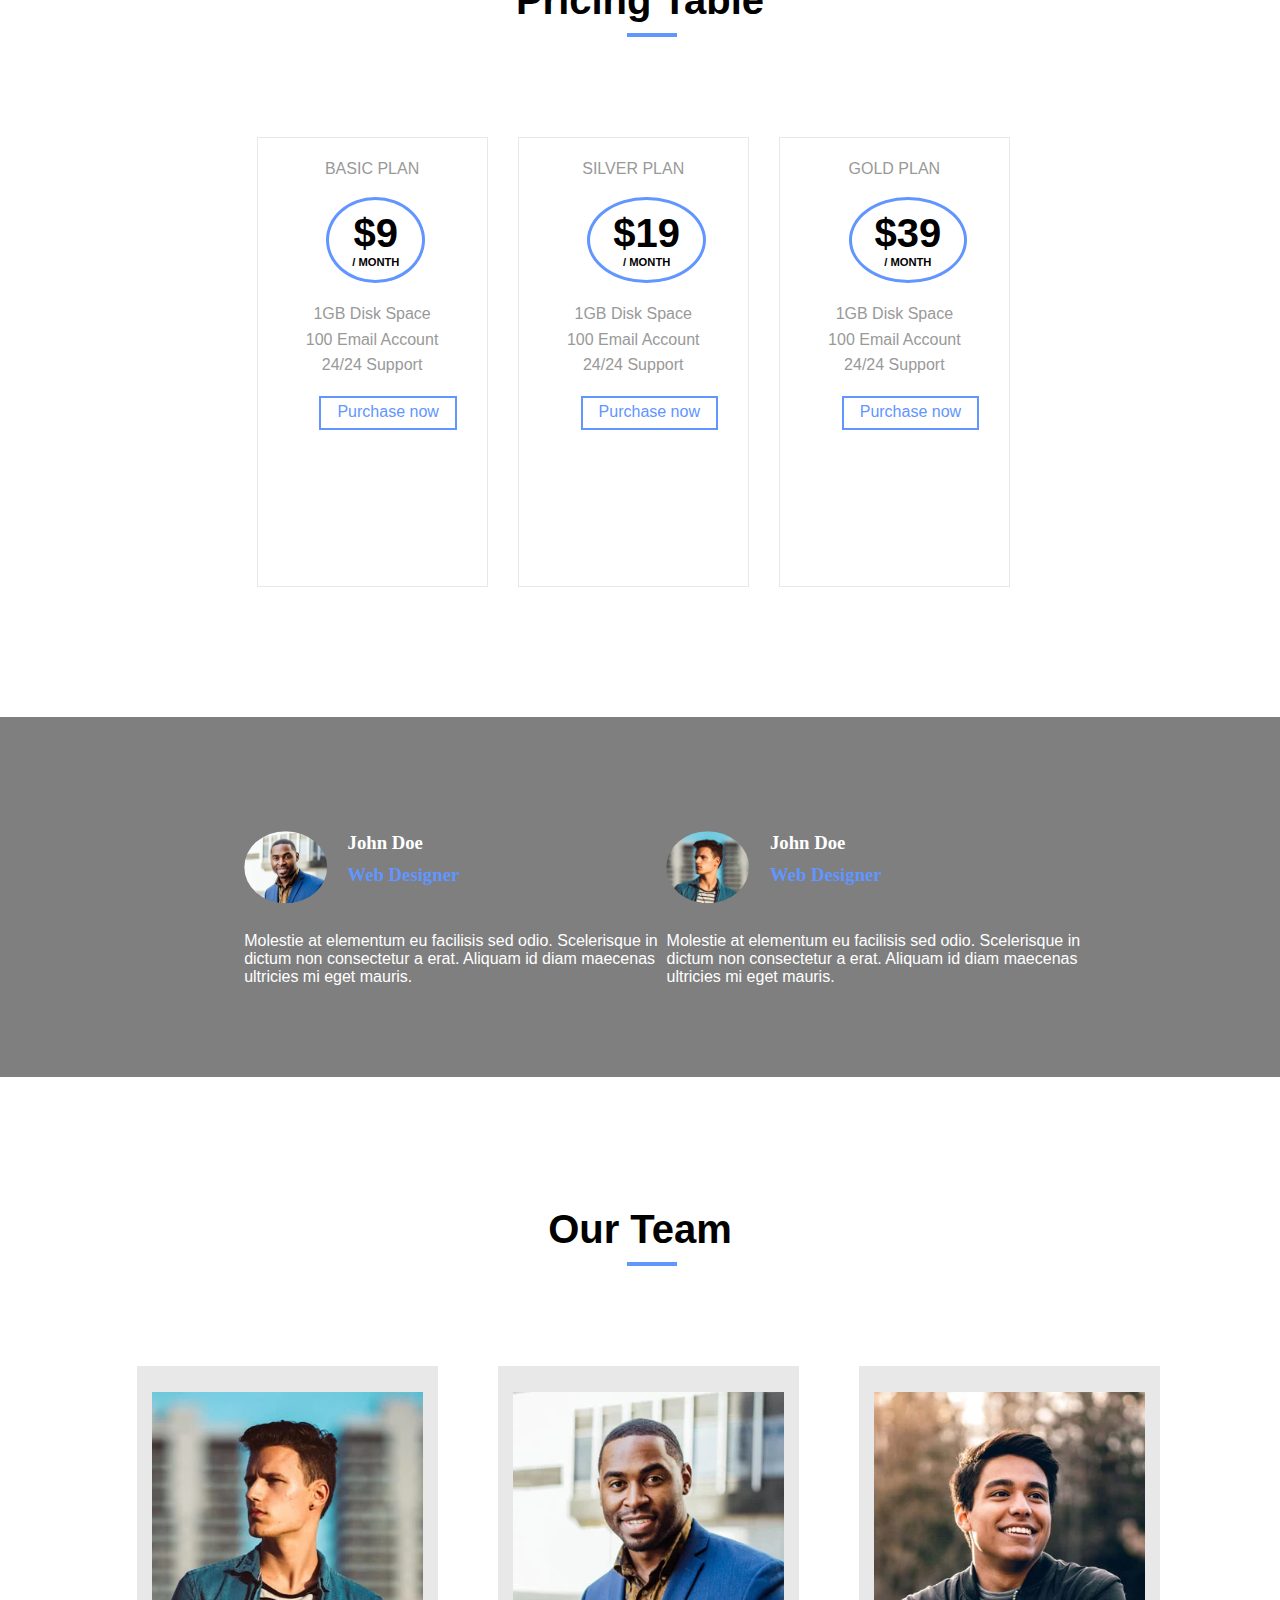
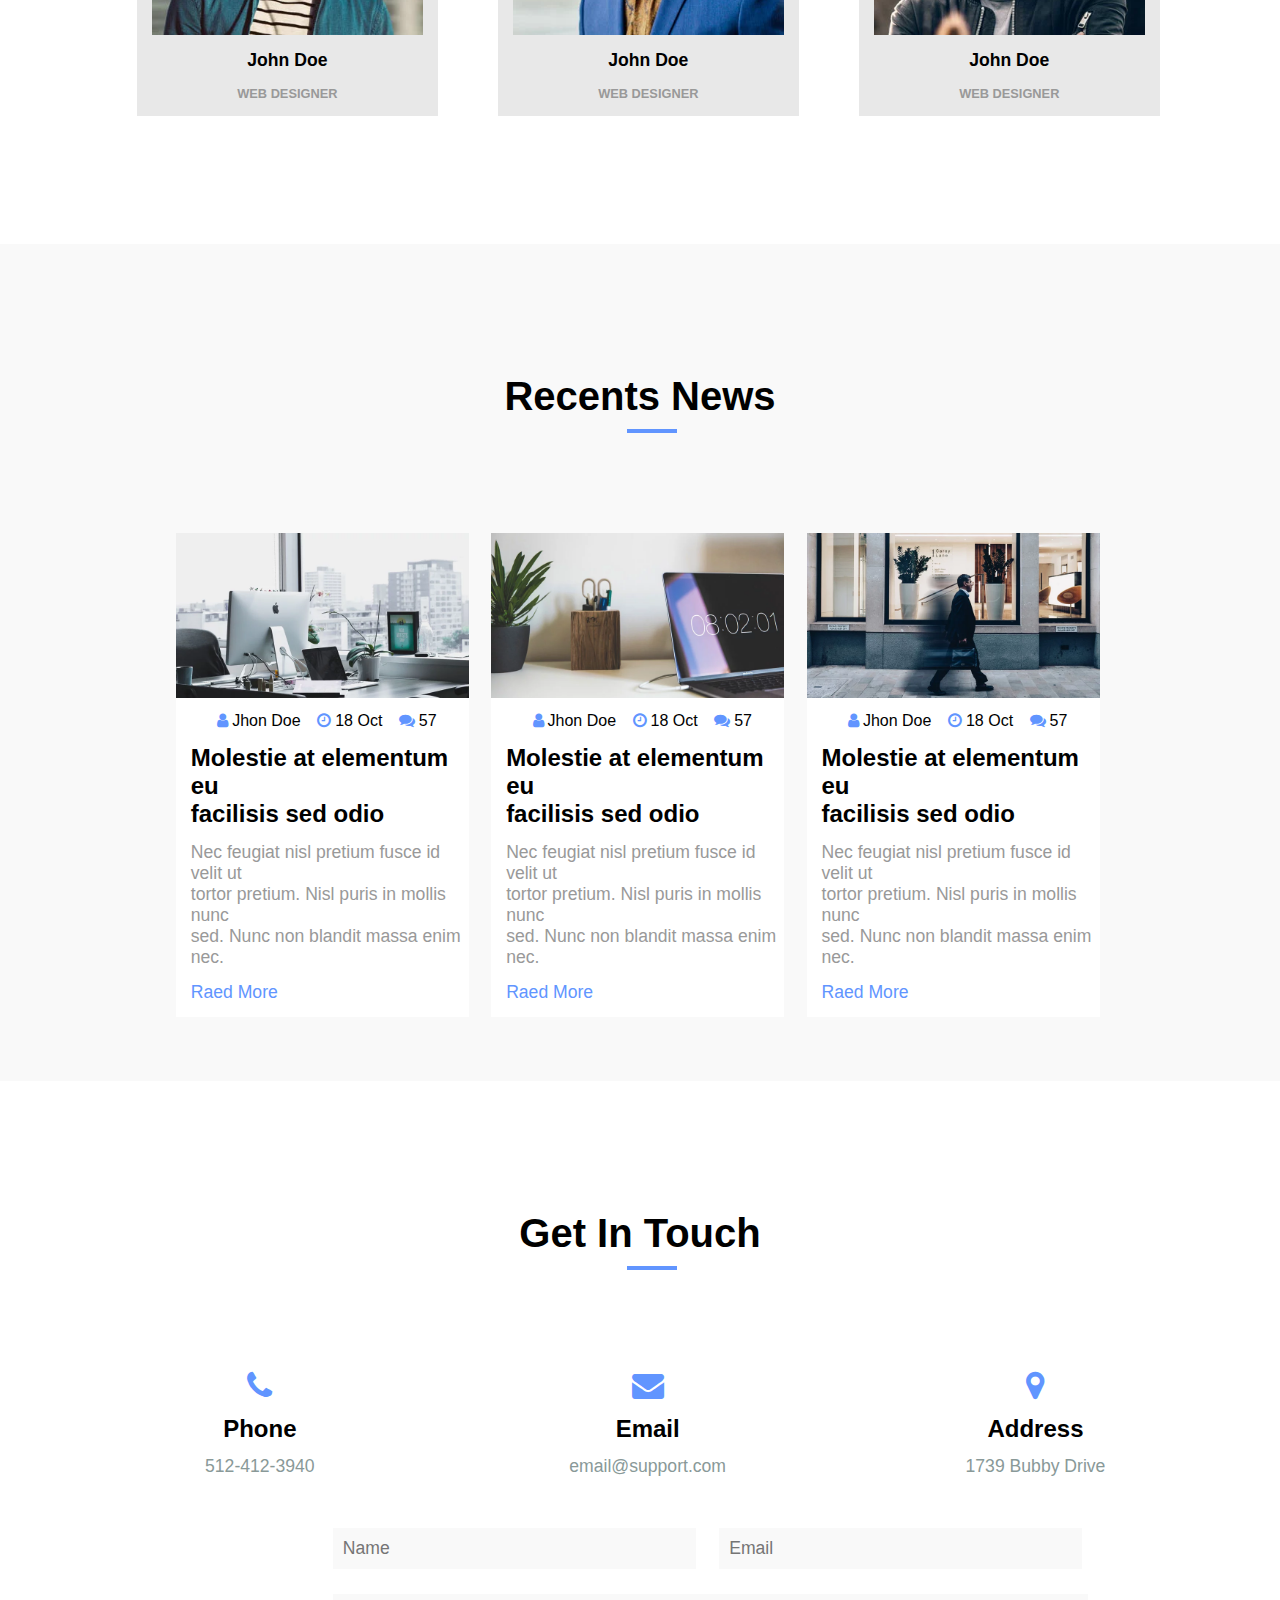
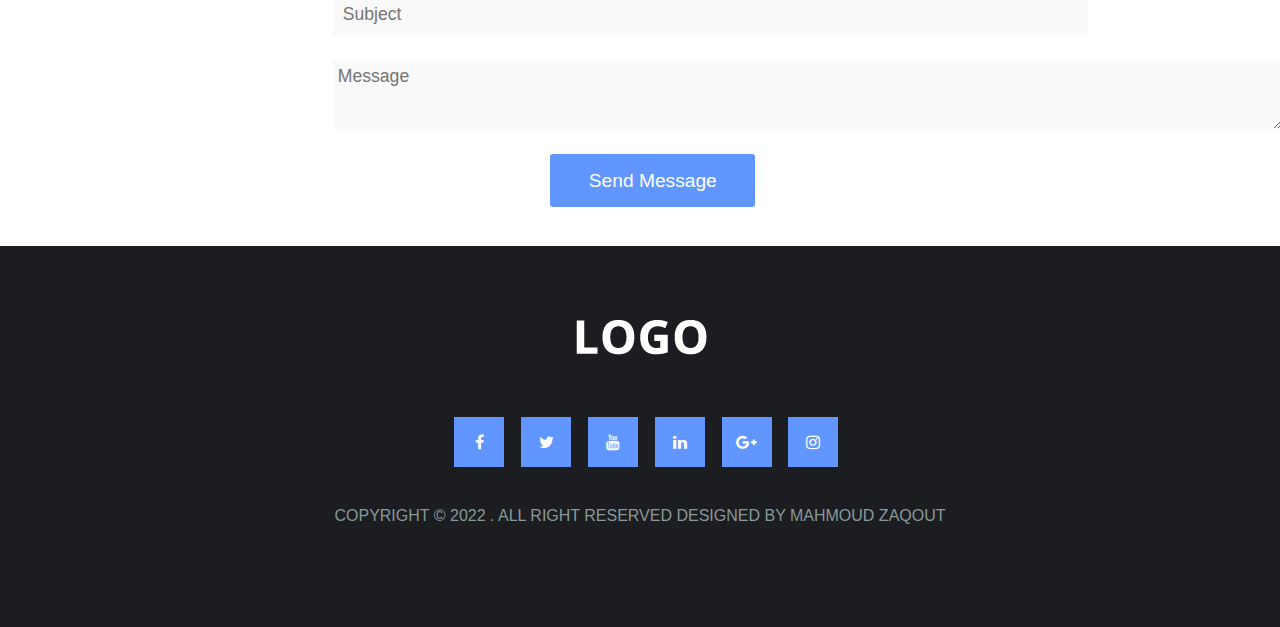
==== commit 748ff4cb: "Update index.html" ====
--- a/index.html
+++ b/index.html
@@ -3,7 +3,7 @@
     <head>
         <meta charset="UTF-8">
        <link rel="stylesheet" href="./style.css">
-       <link rel="stylesheet" href="../landing-page/font-awesome.min.css">
+       <link rel="stylesheet" href="font-awesome.min.css">
         <title> Mahmoud Zaqout - Firsr Project</title>
     </head>
     <body>
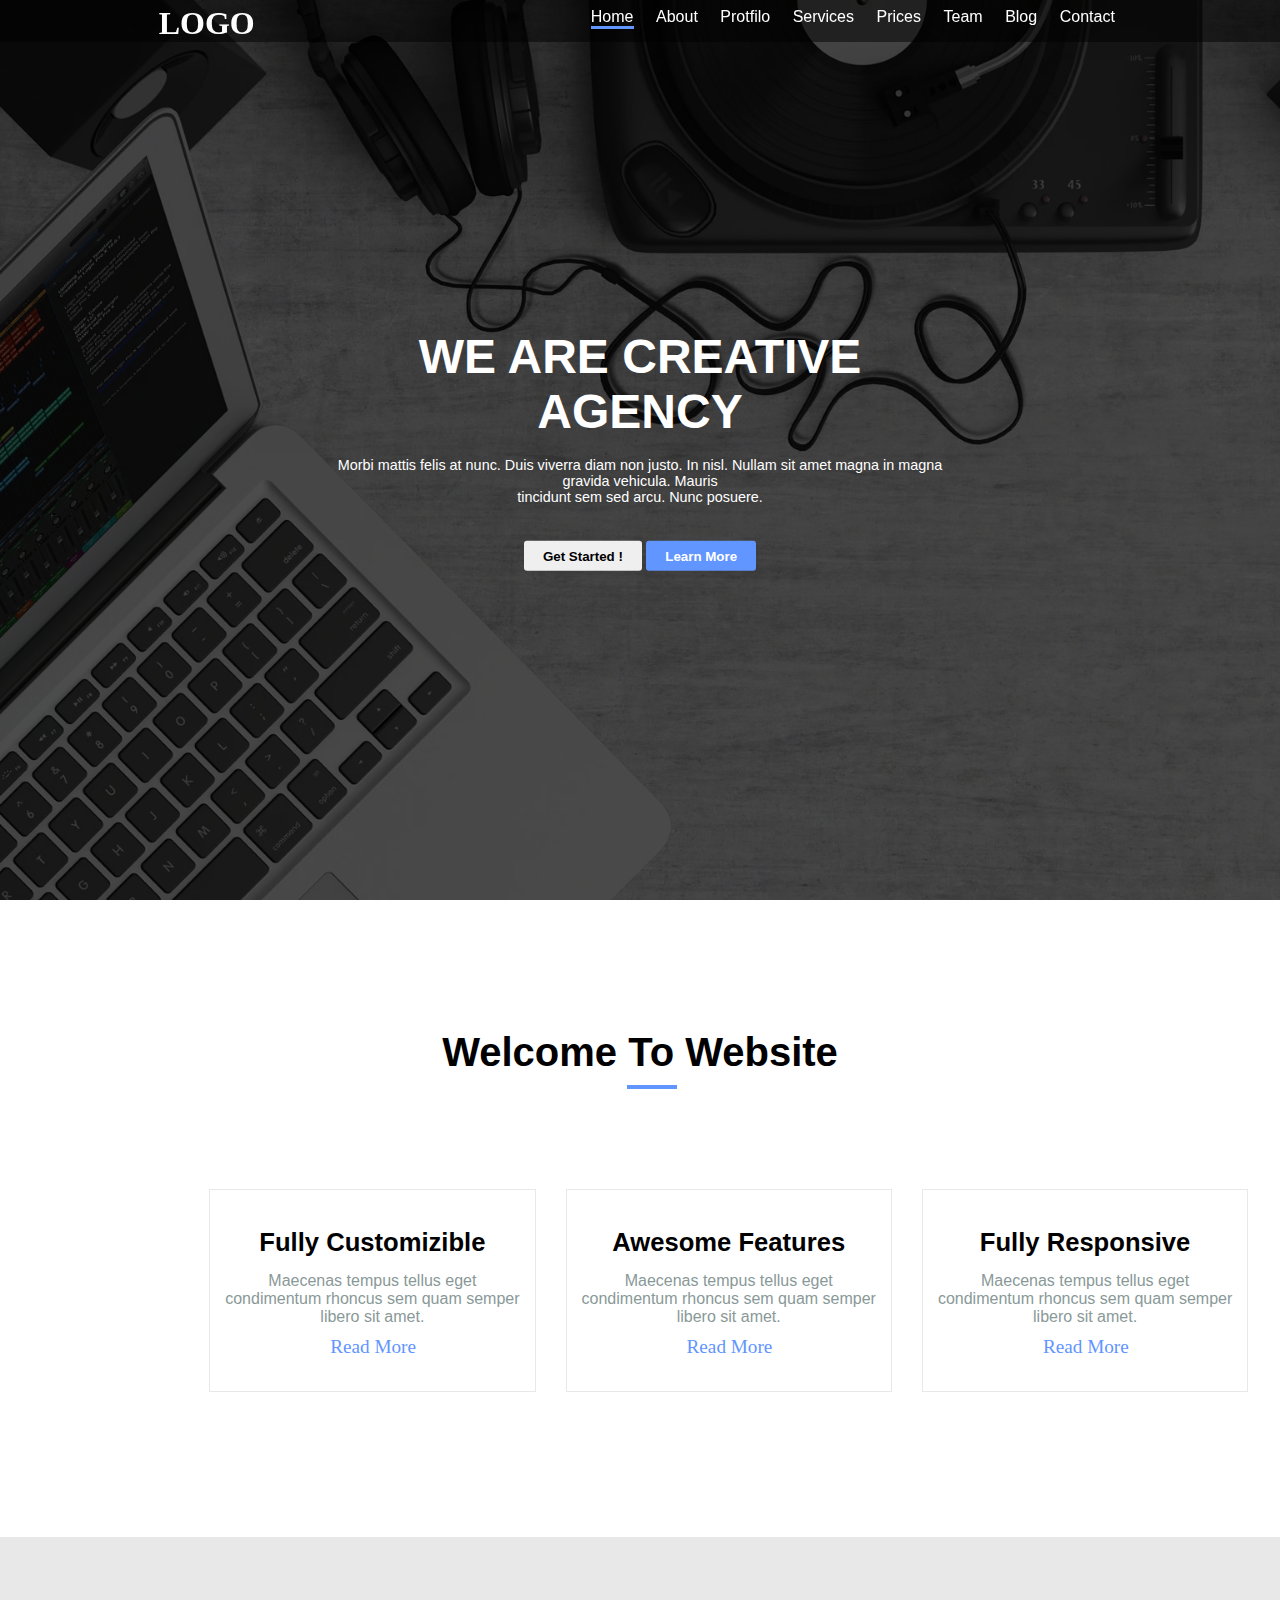
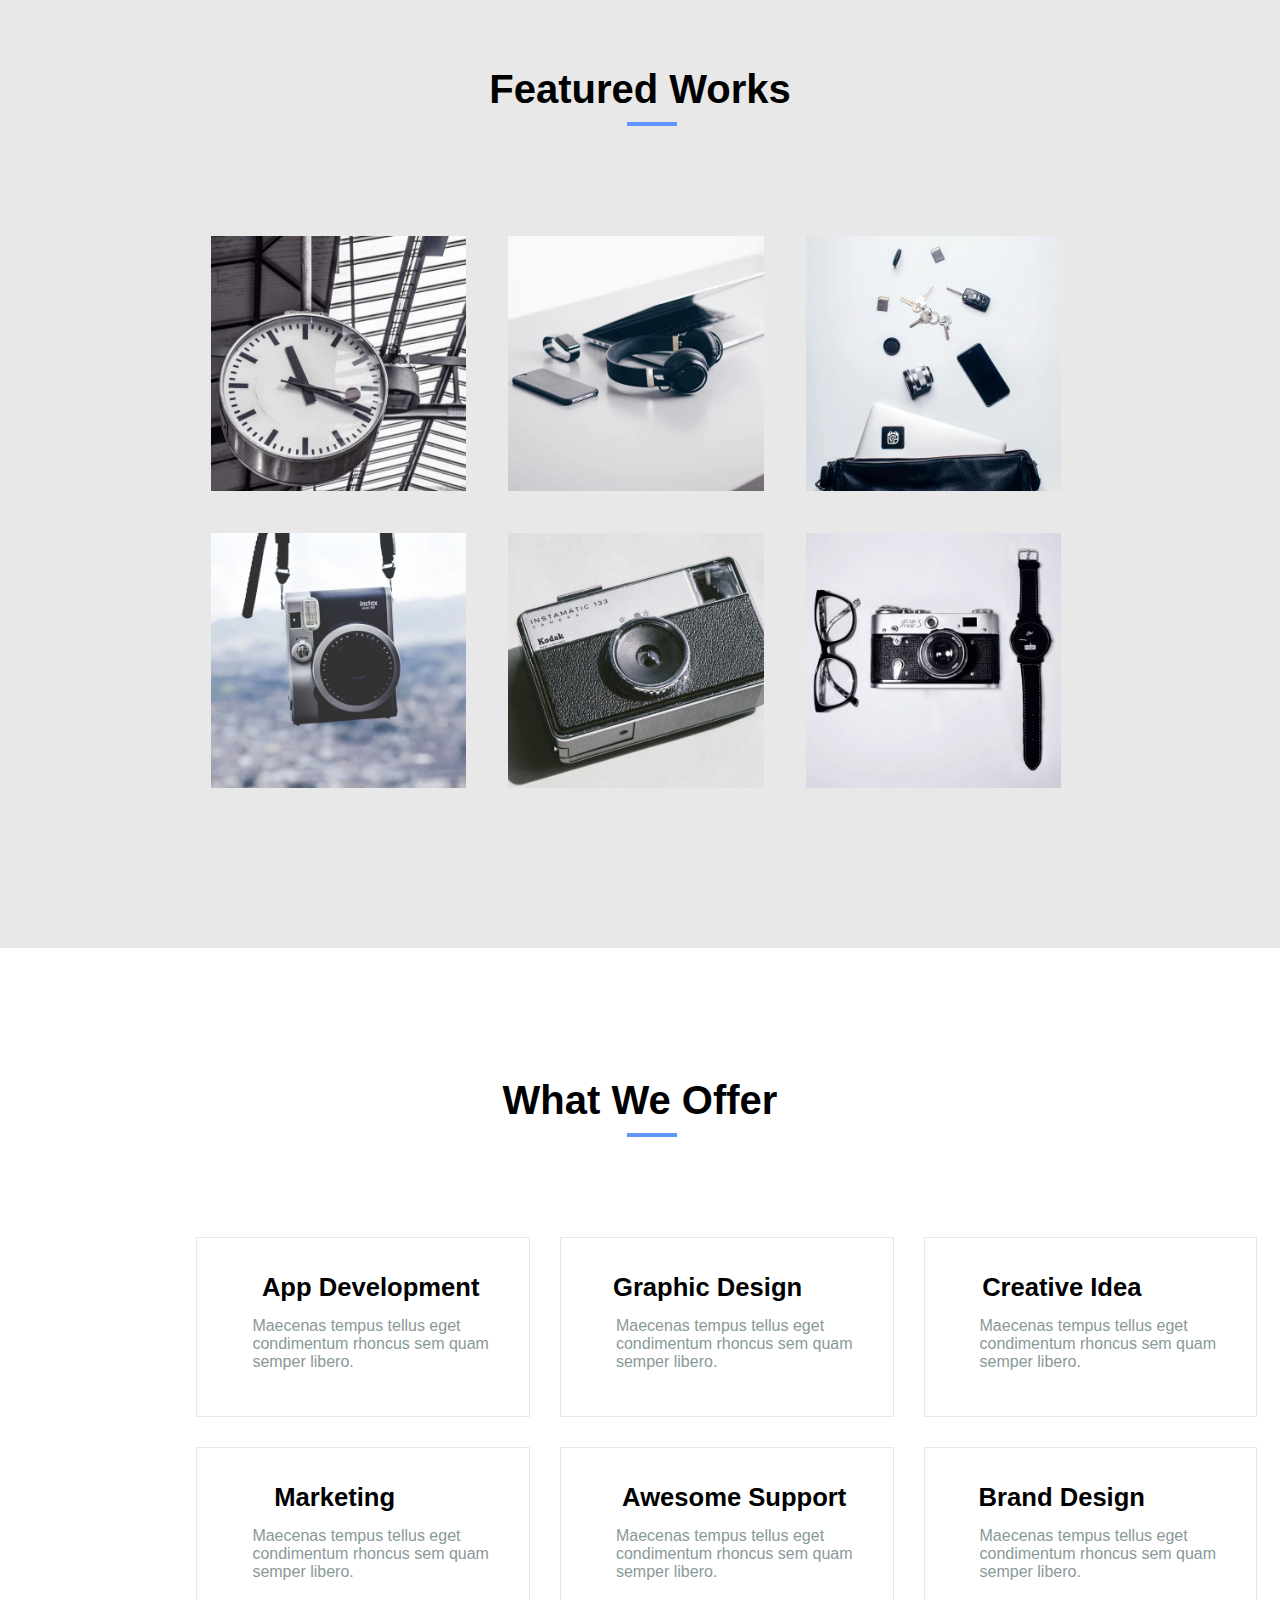
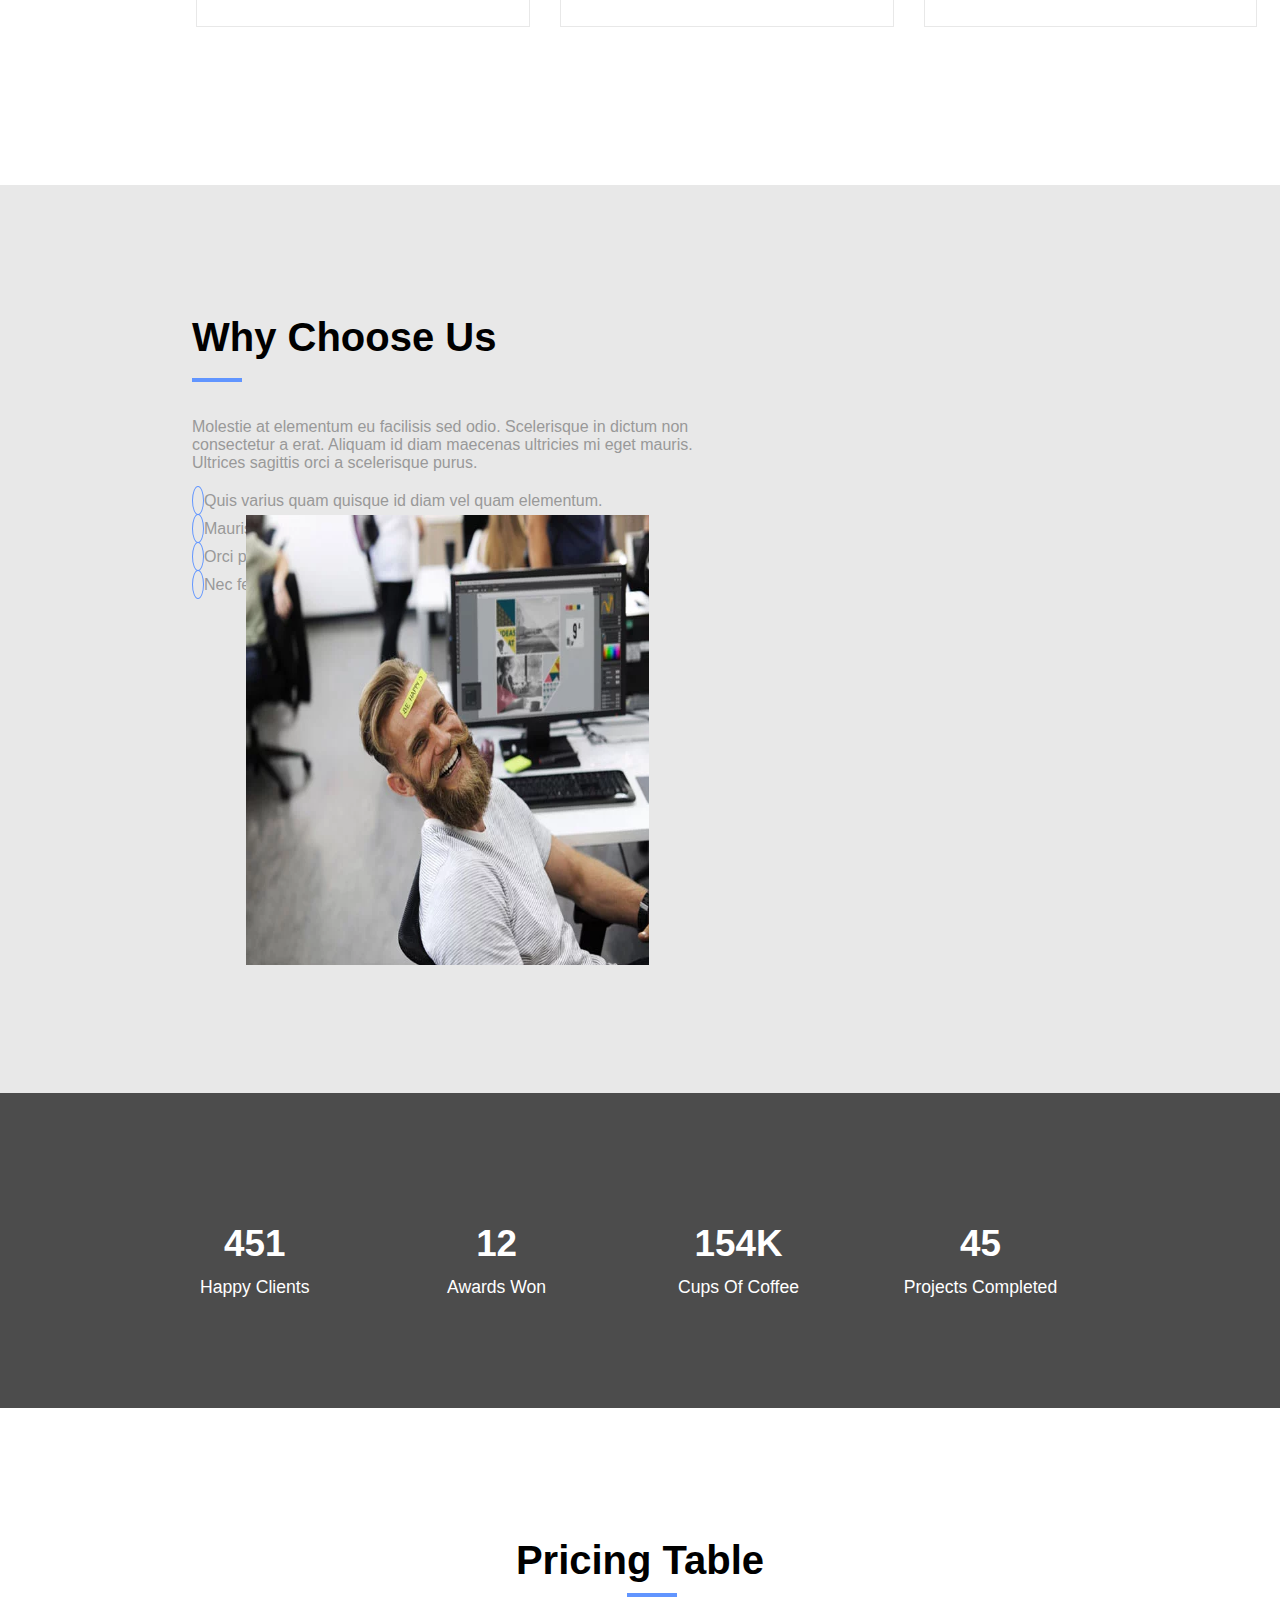
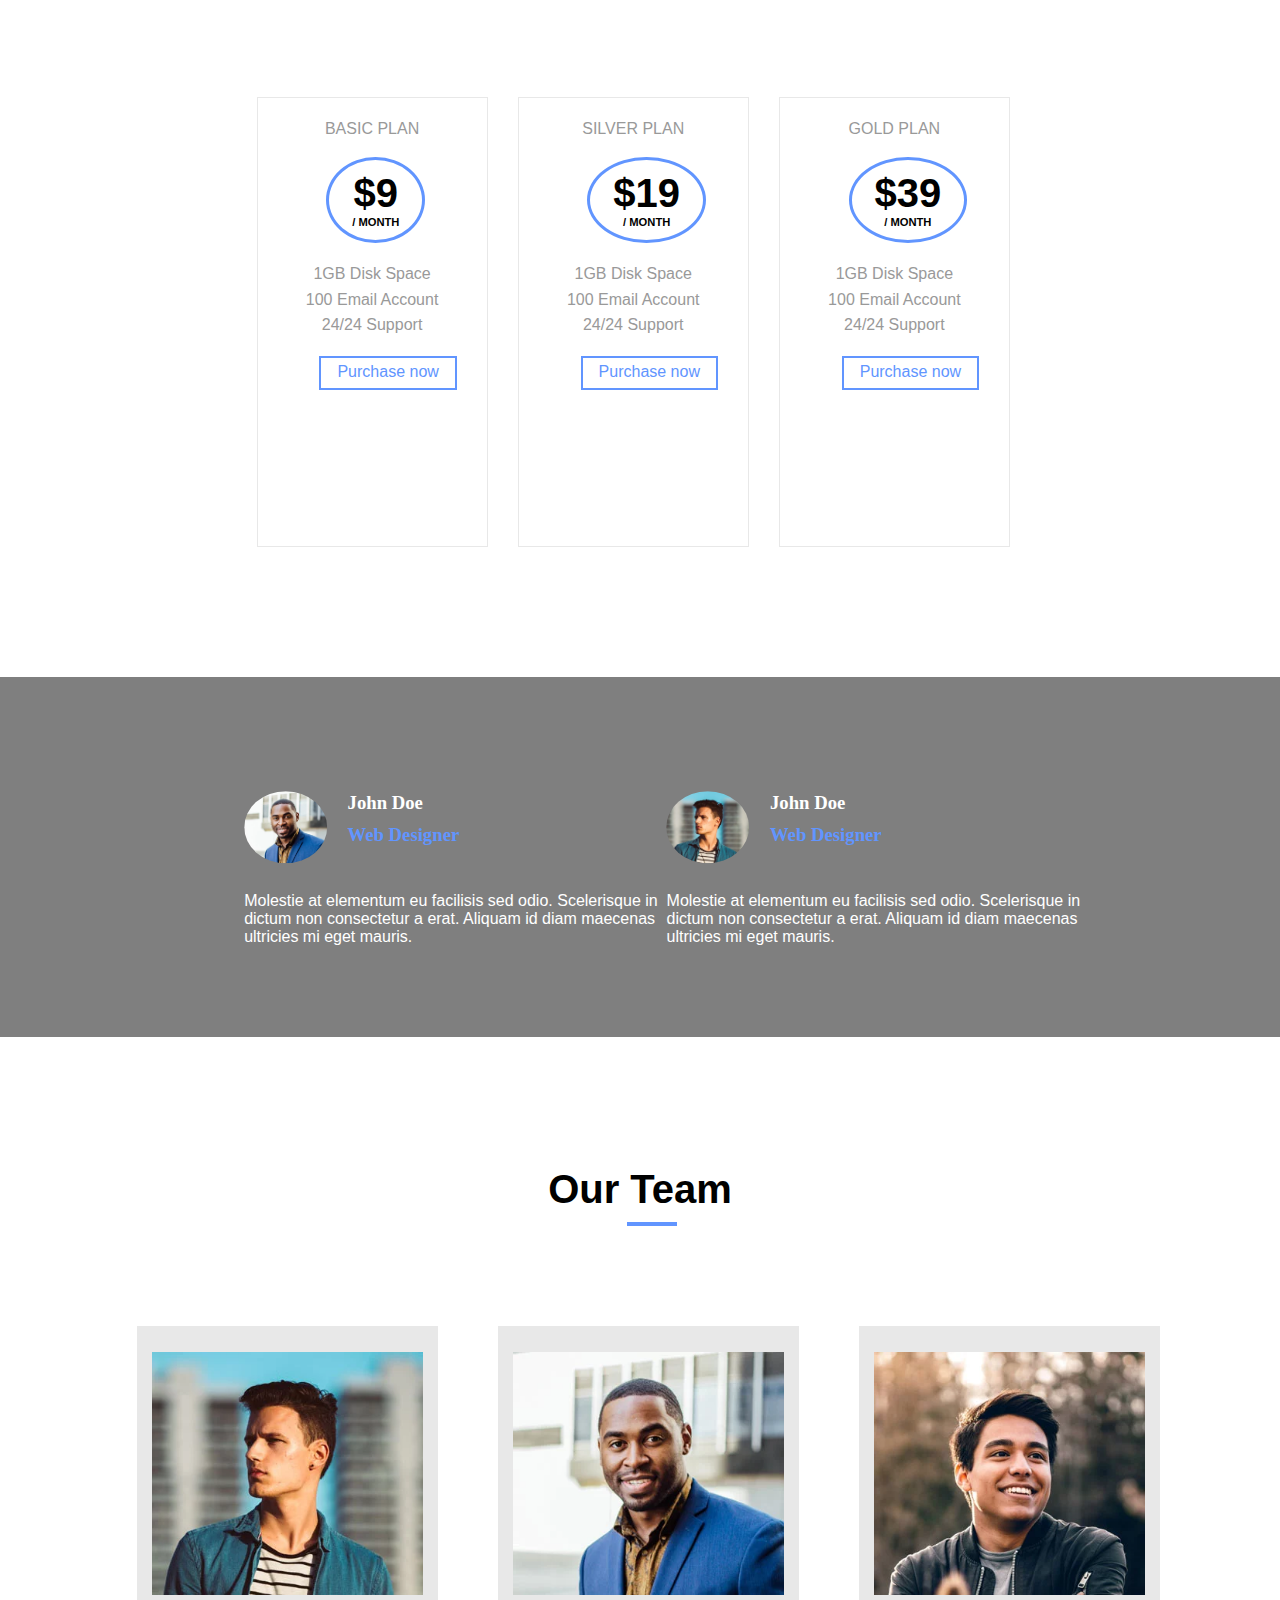
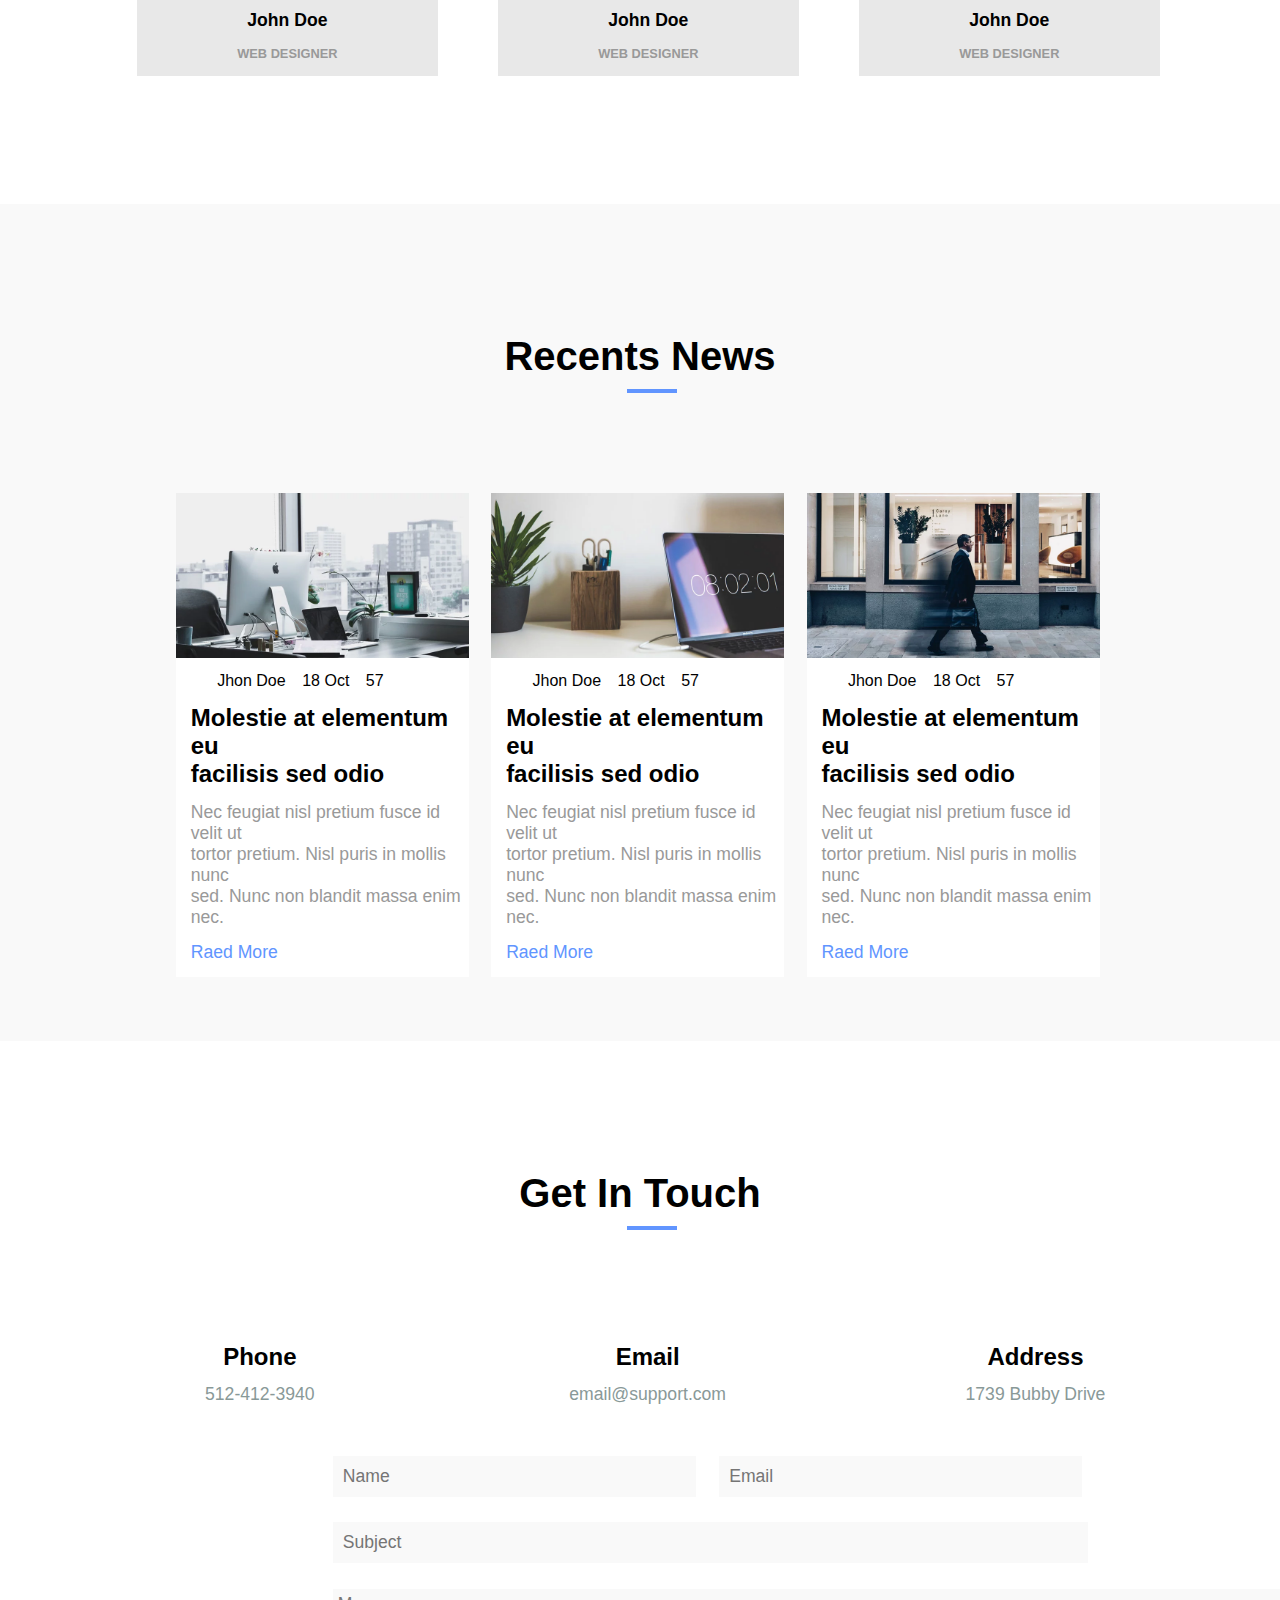
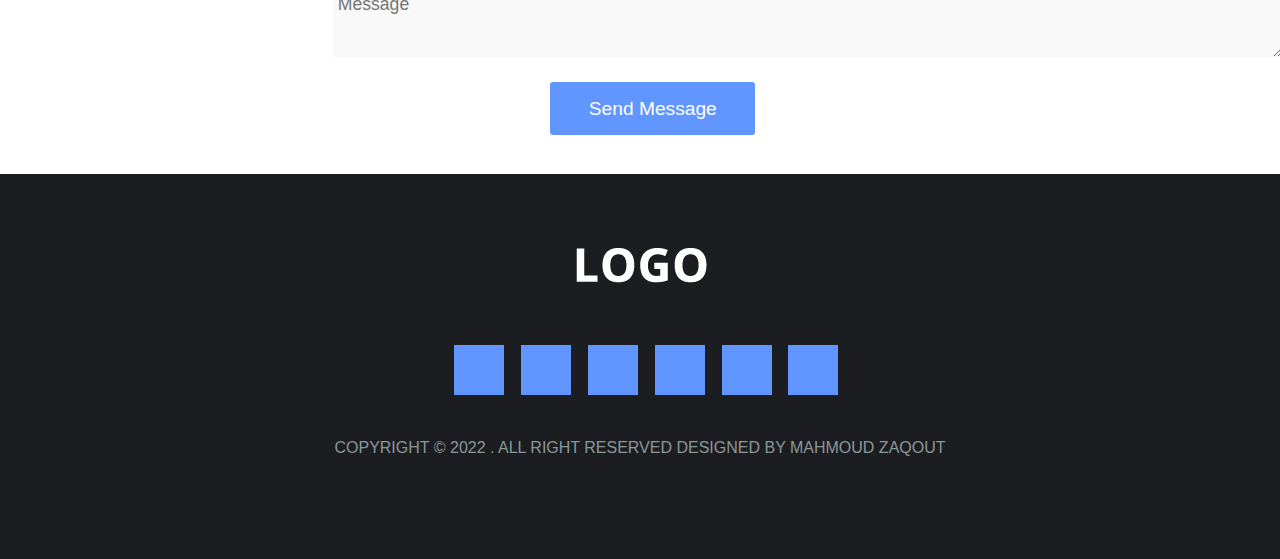
==== commit c4341e3c: "Update index.html" ====
--- a/index.html
+++ b/index.html
@@ -3,7 +3,7 @@
     <head>
         <meta charset="UTF-8">
        <link rel="stylesheet" href="./style.css">
-       <link rel="stylesheet" href="font-awesome.min.css">
+       <link rel="stylesheet" href="../landing-page/dsa/font-awesome.min.css">
         <title> Mahmoud Zaqout - Firsr Project</title>
     </head>
     <body>
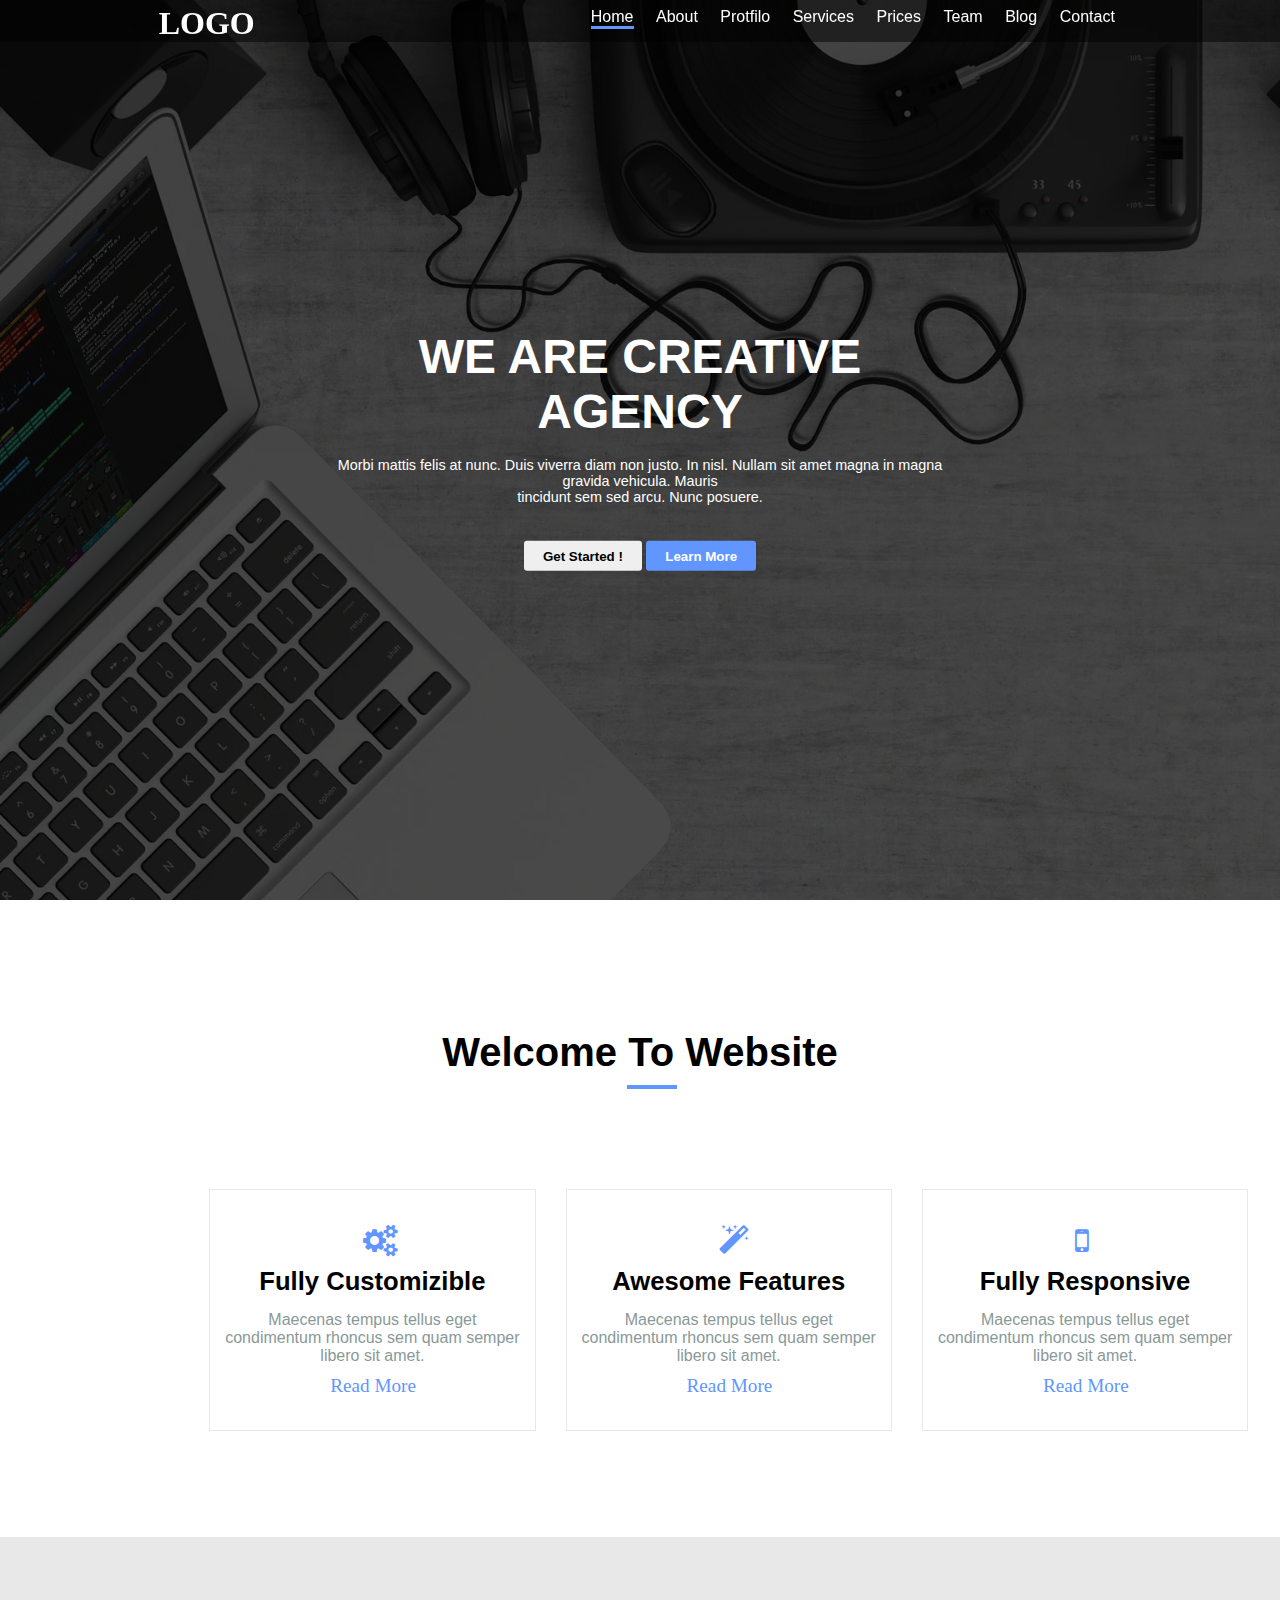
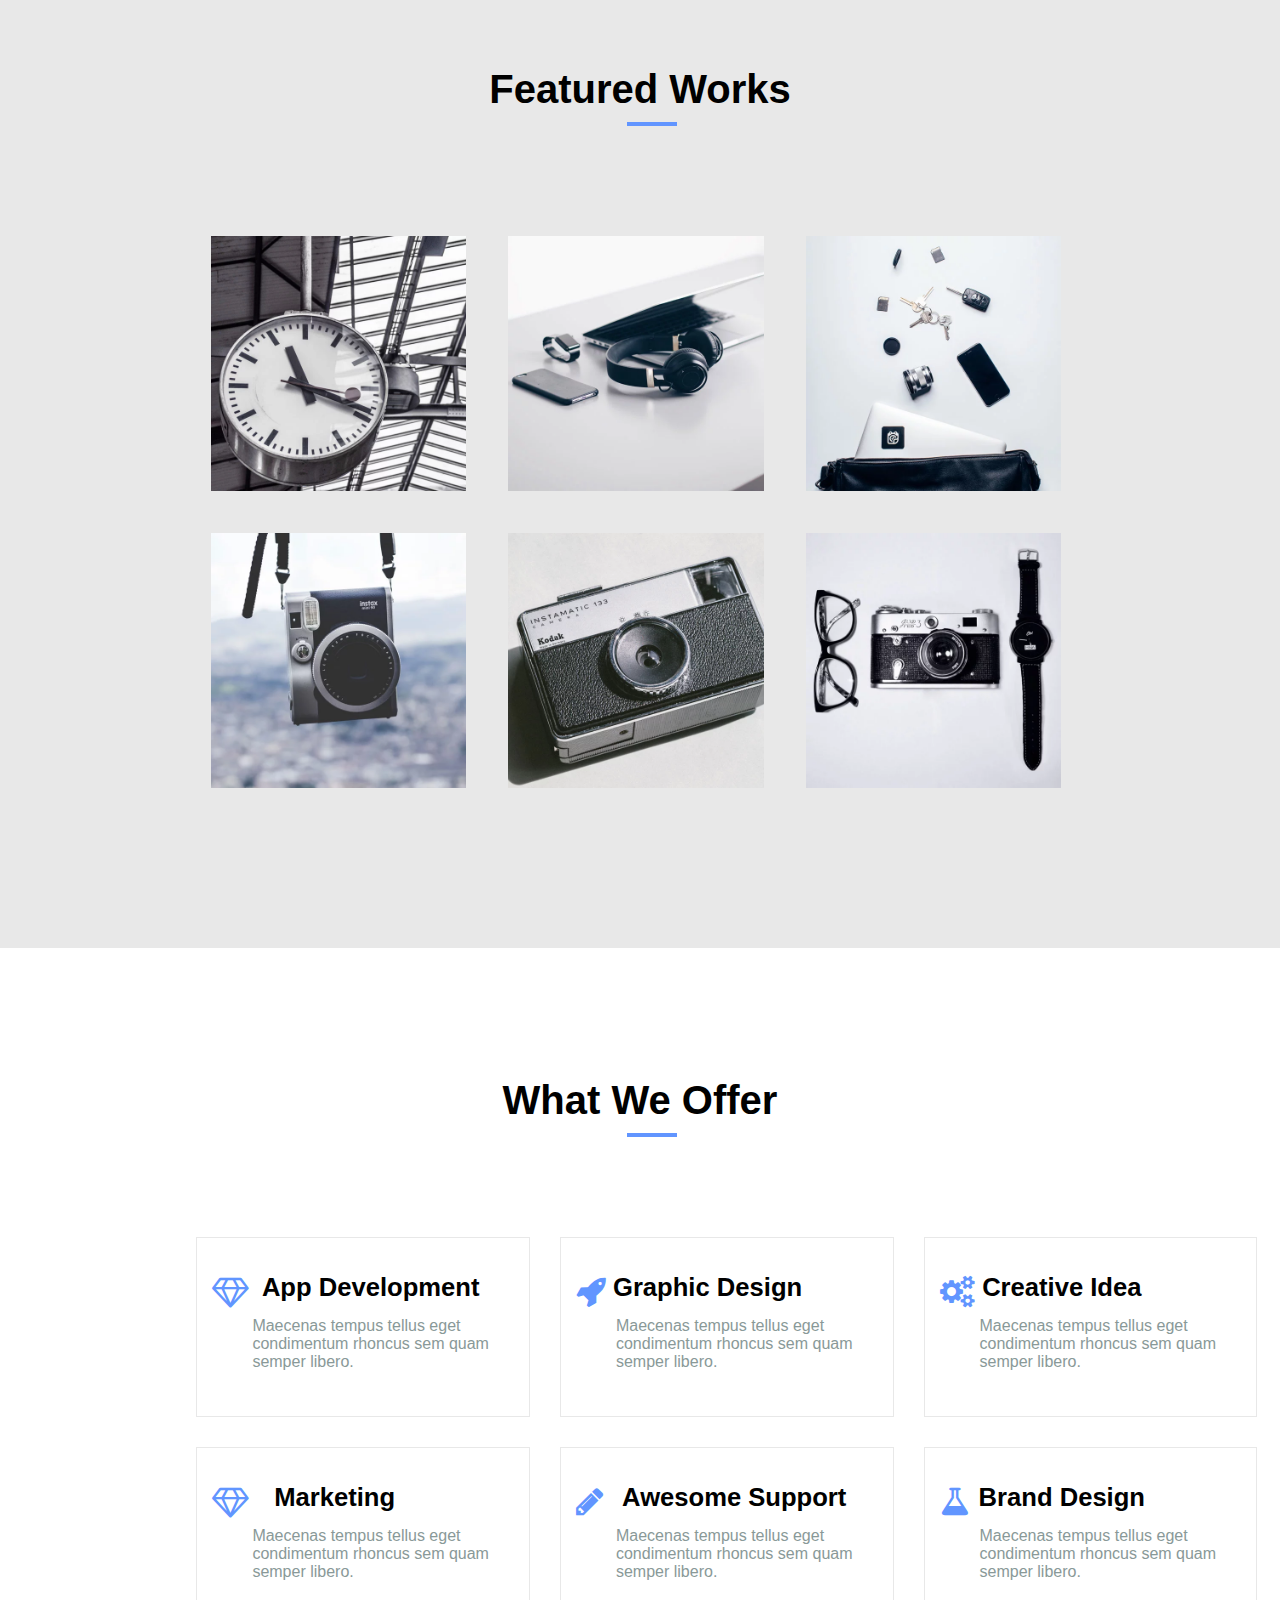
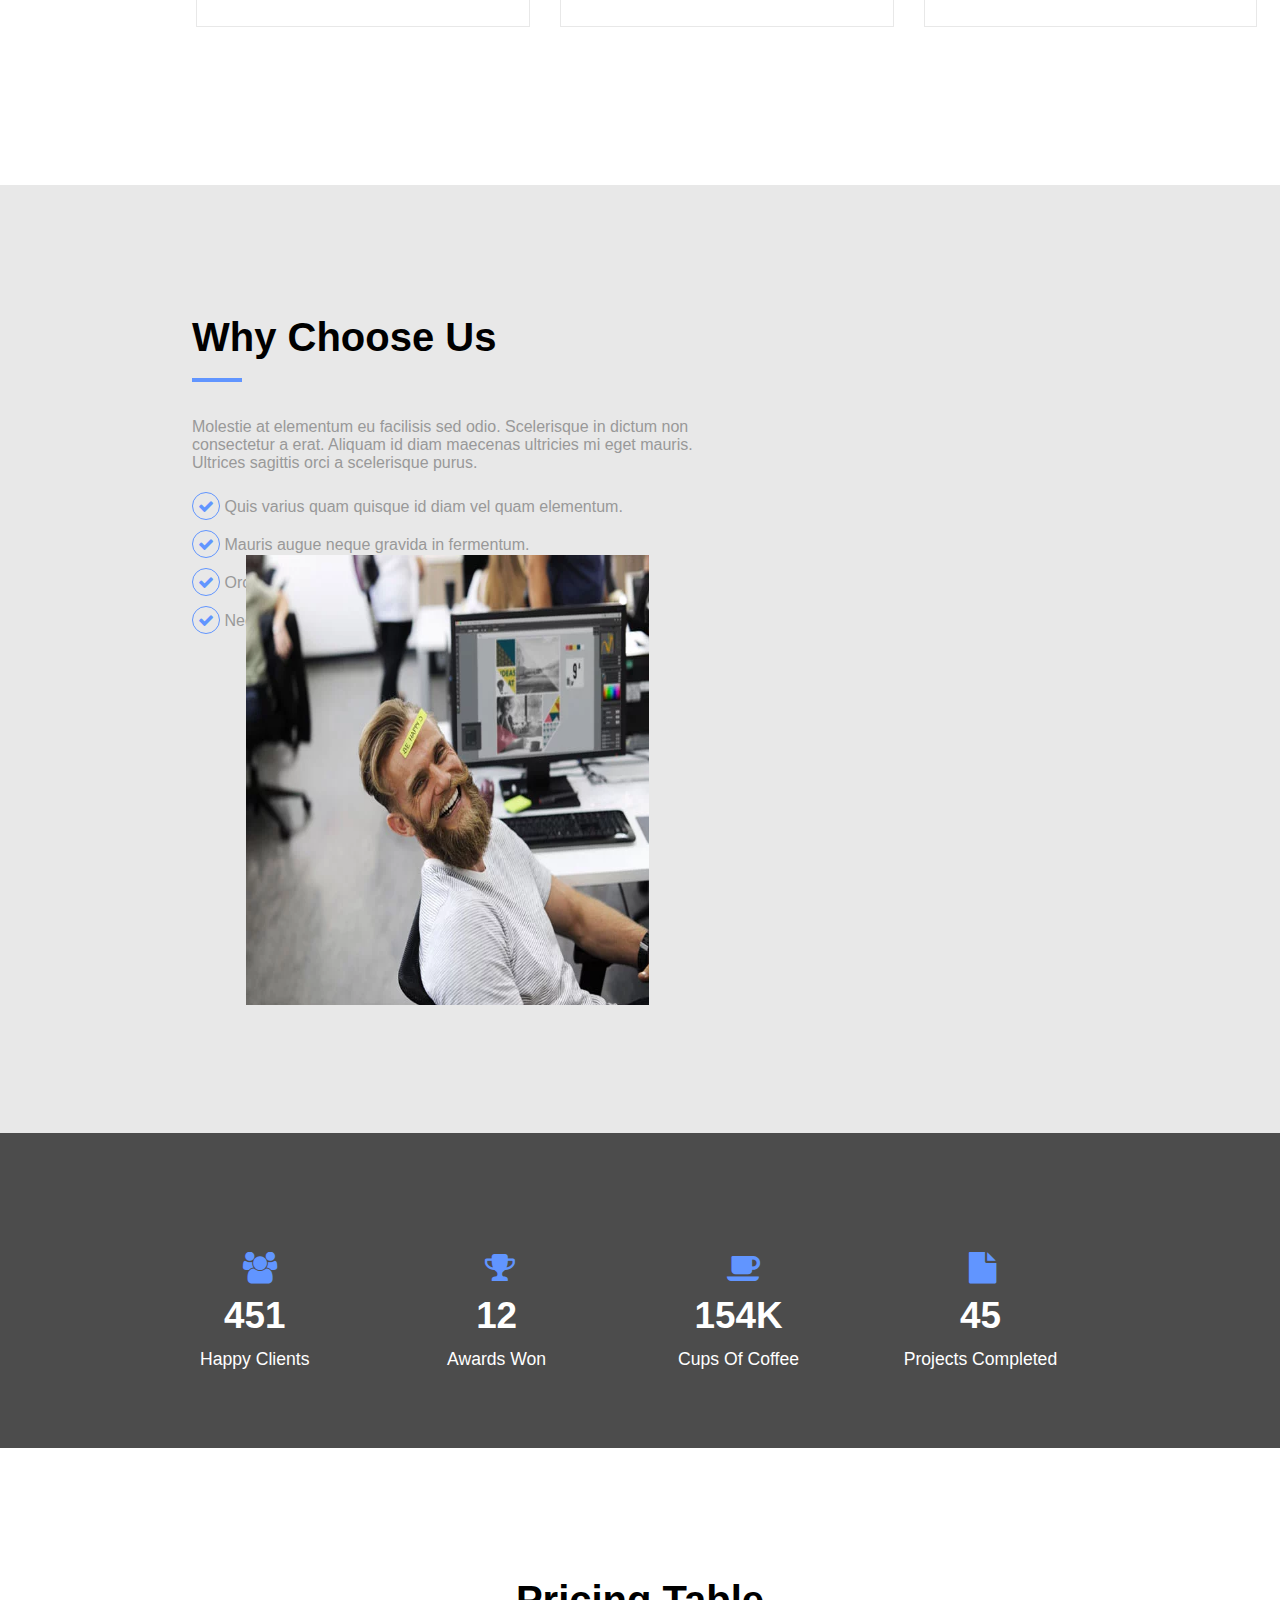
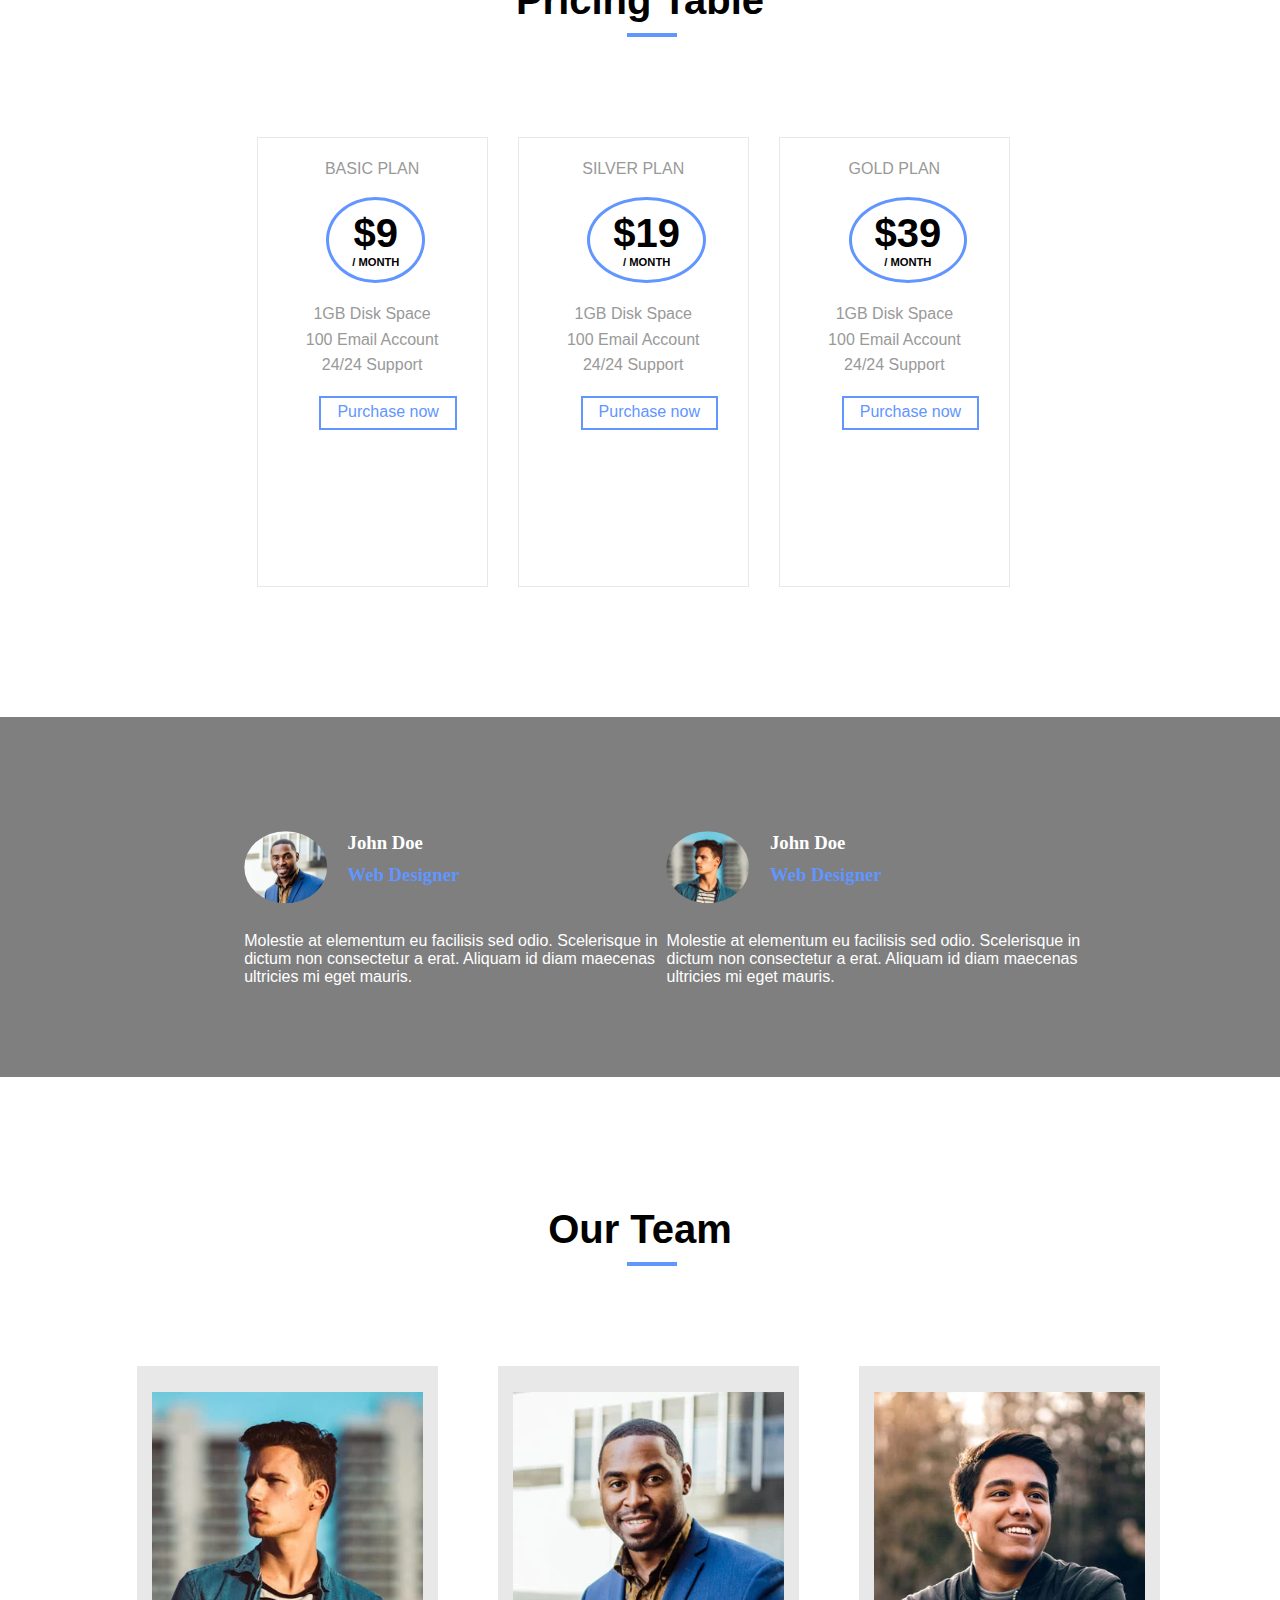
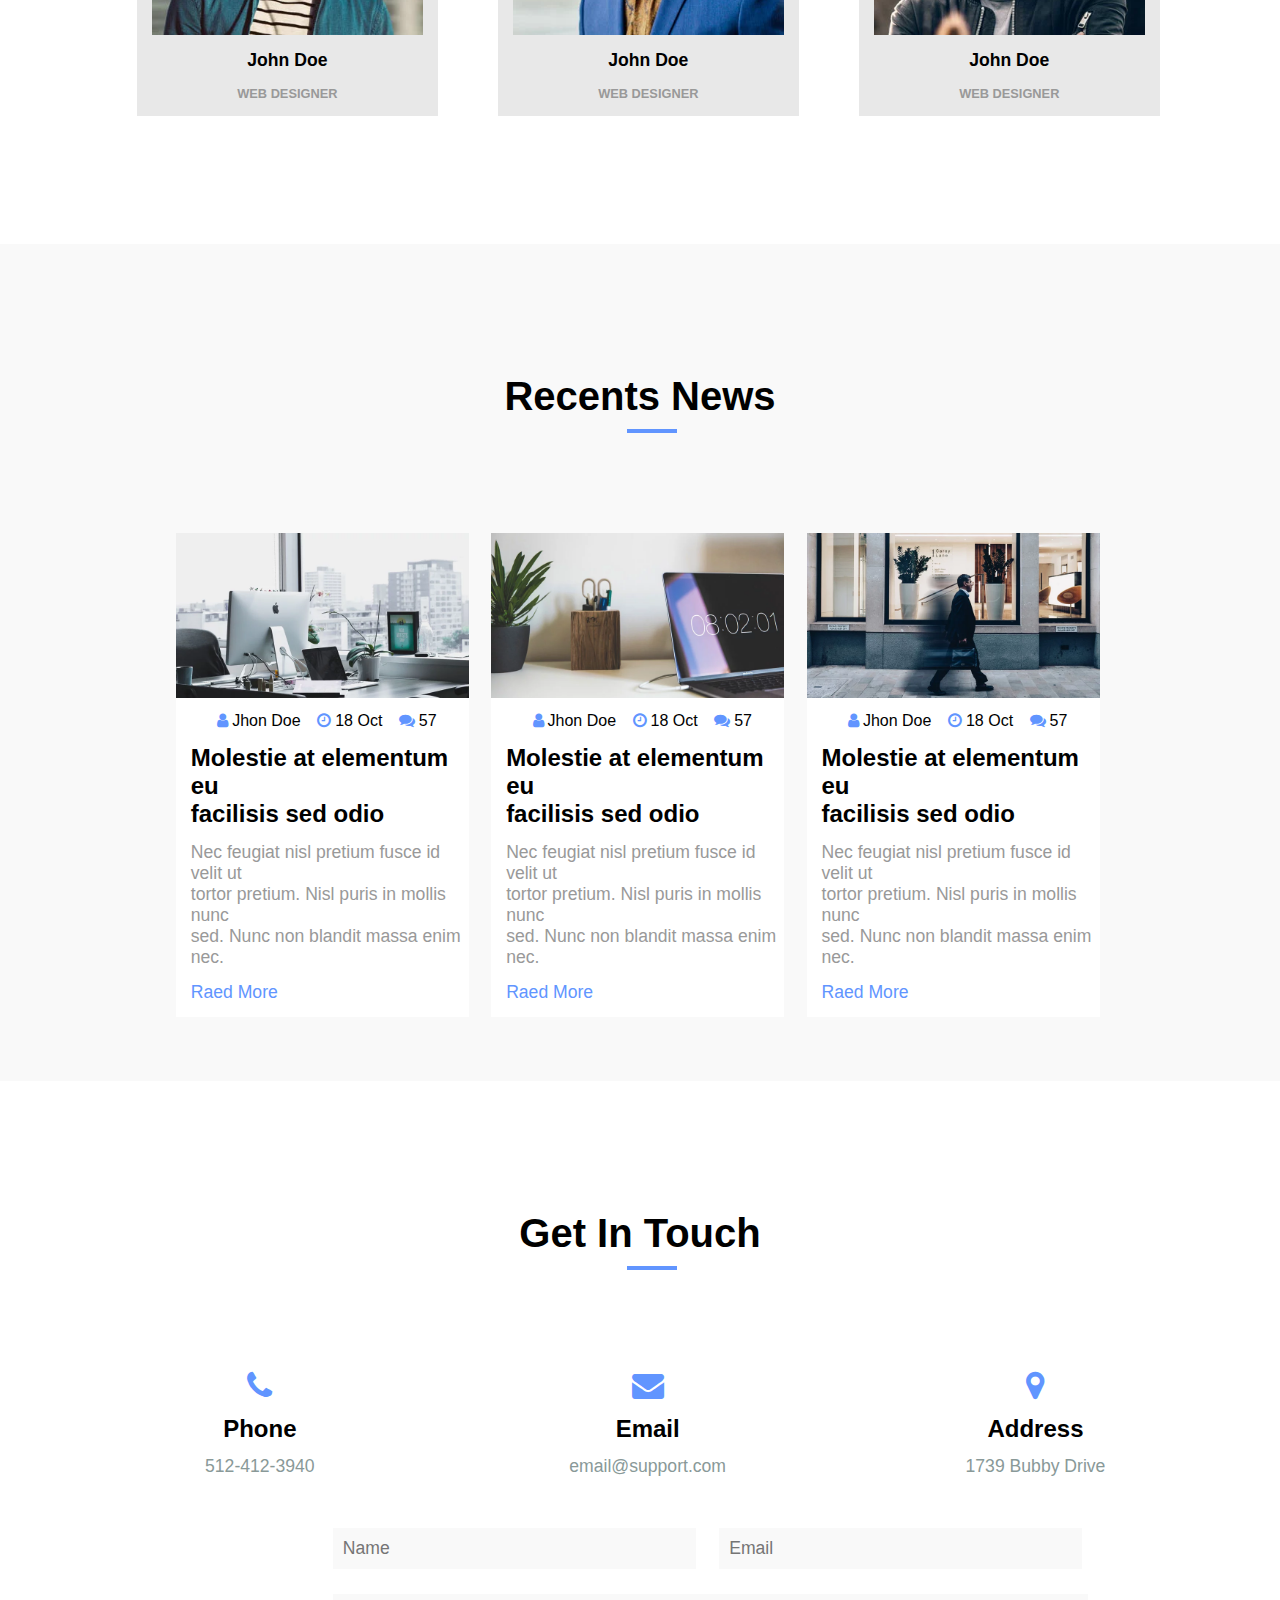
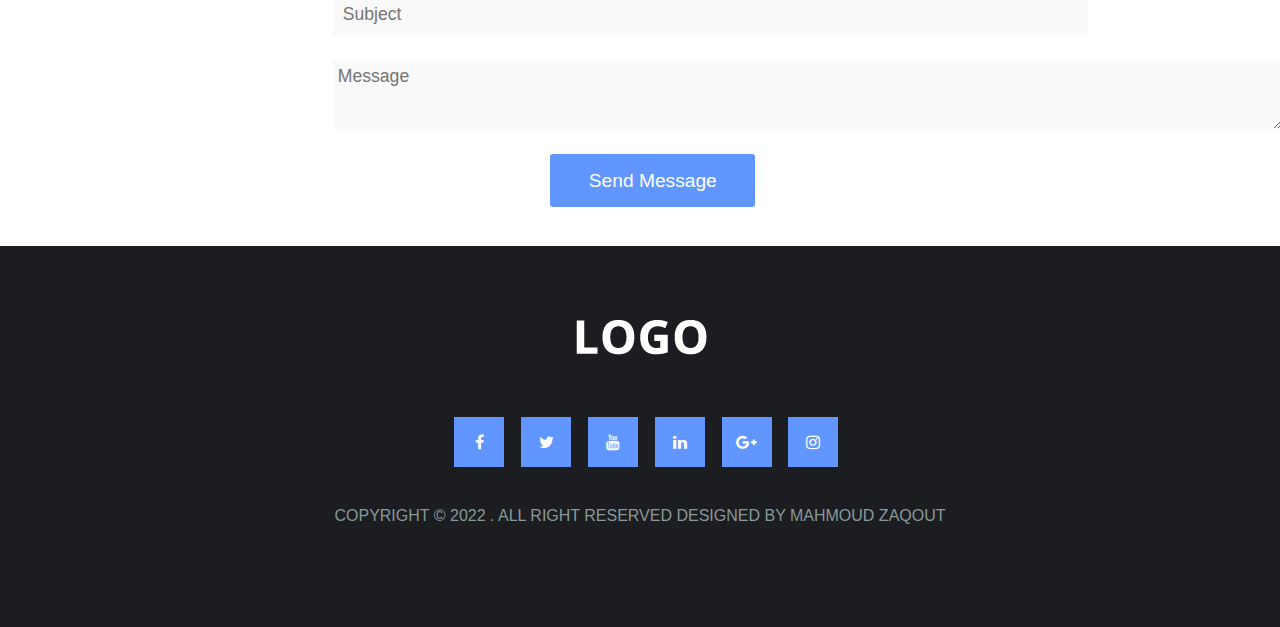
==== commit 33f6947f: "Update index.html" ====
--- a/index.html
+++ b/index.html
@@ -3,7 +3,7 @@
     <head>
         <meta charset="UTF-8">
        <link rel="stylesheet" href="./style.css">
-       <link rel="stylesheet" href="../landing-page/dsa/font-awesome.min.css">
+       <link rel="stylesheet" href="css/font-awesome.min.css">
         <title> Mahmoud Zaqout - Firsr Project</title>
     </head>
     <body>
